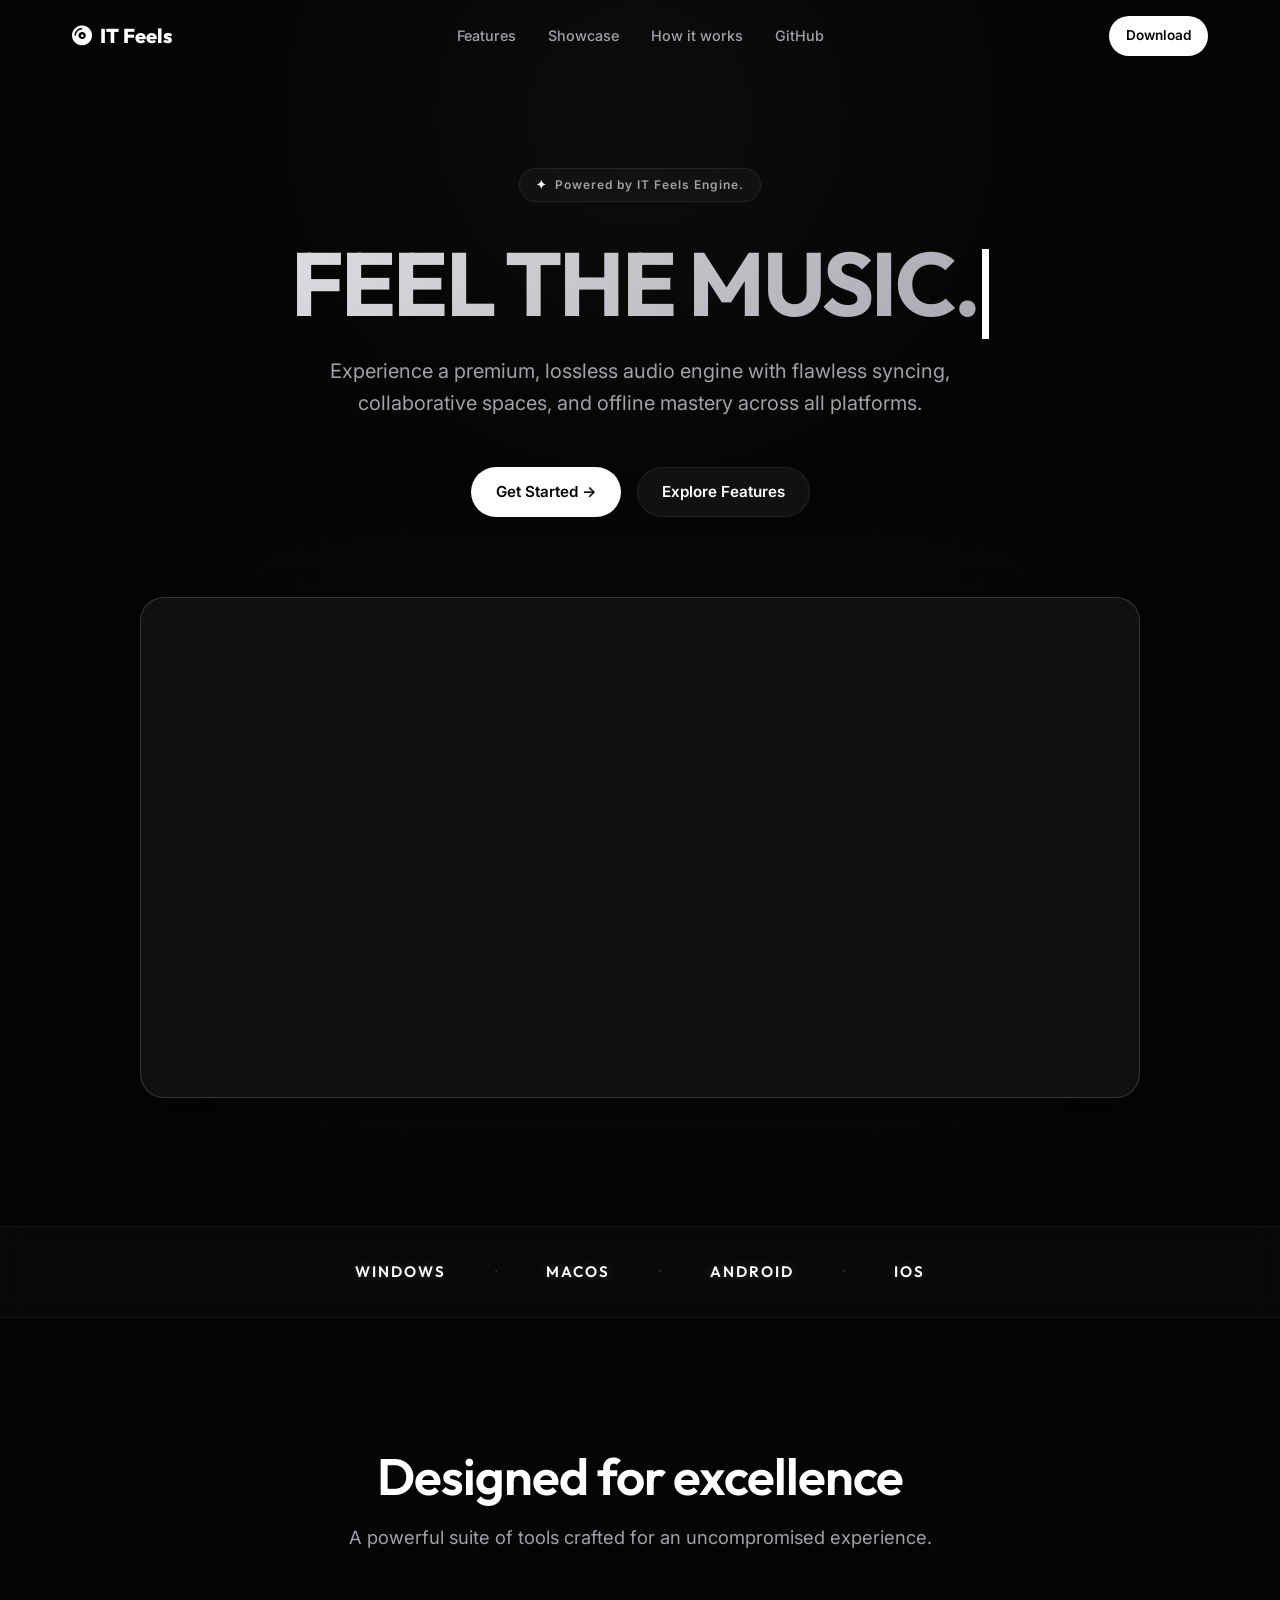
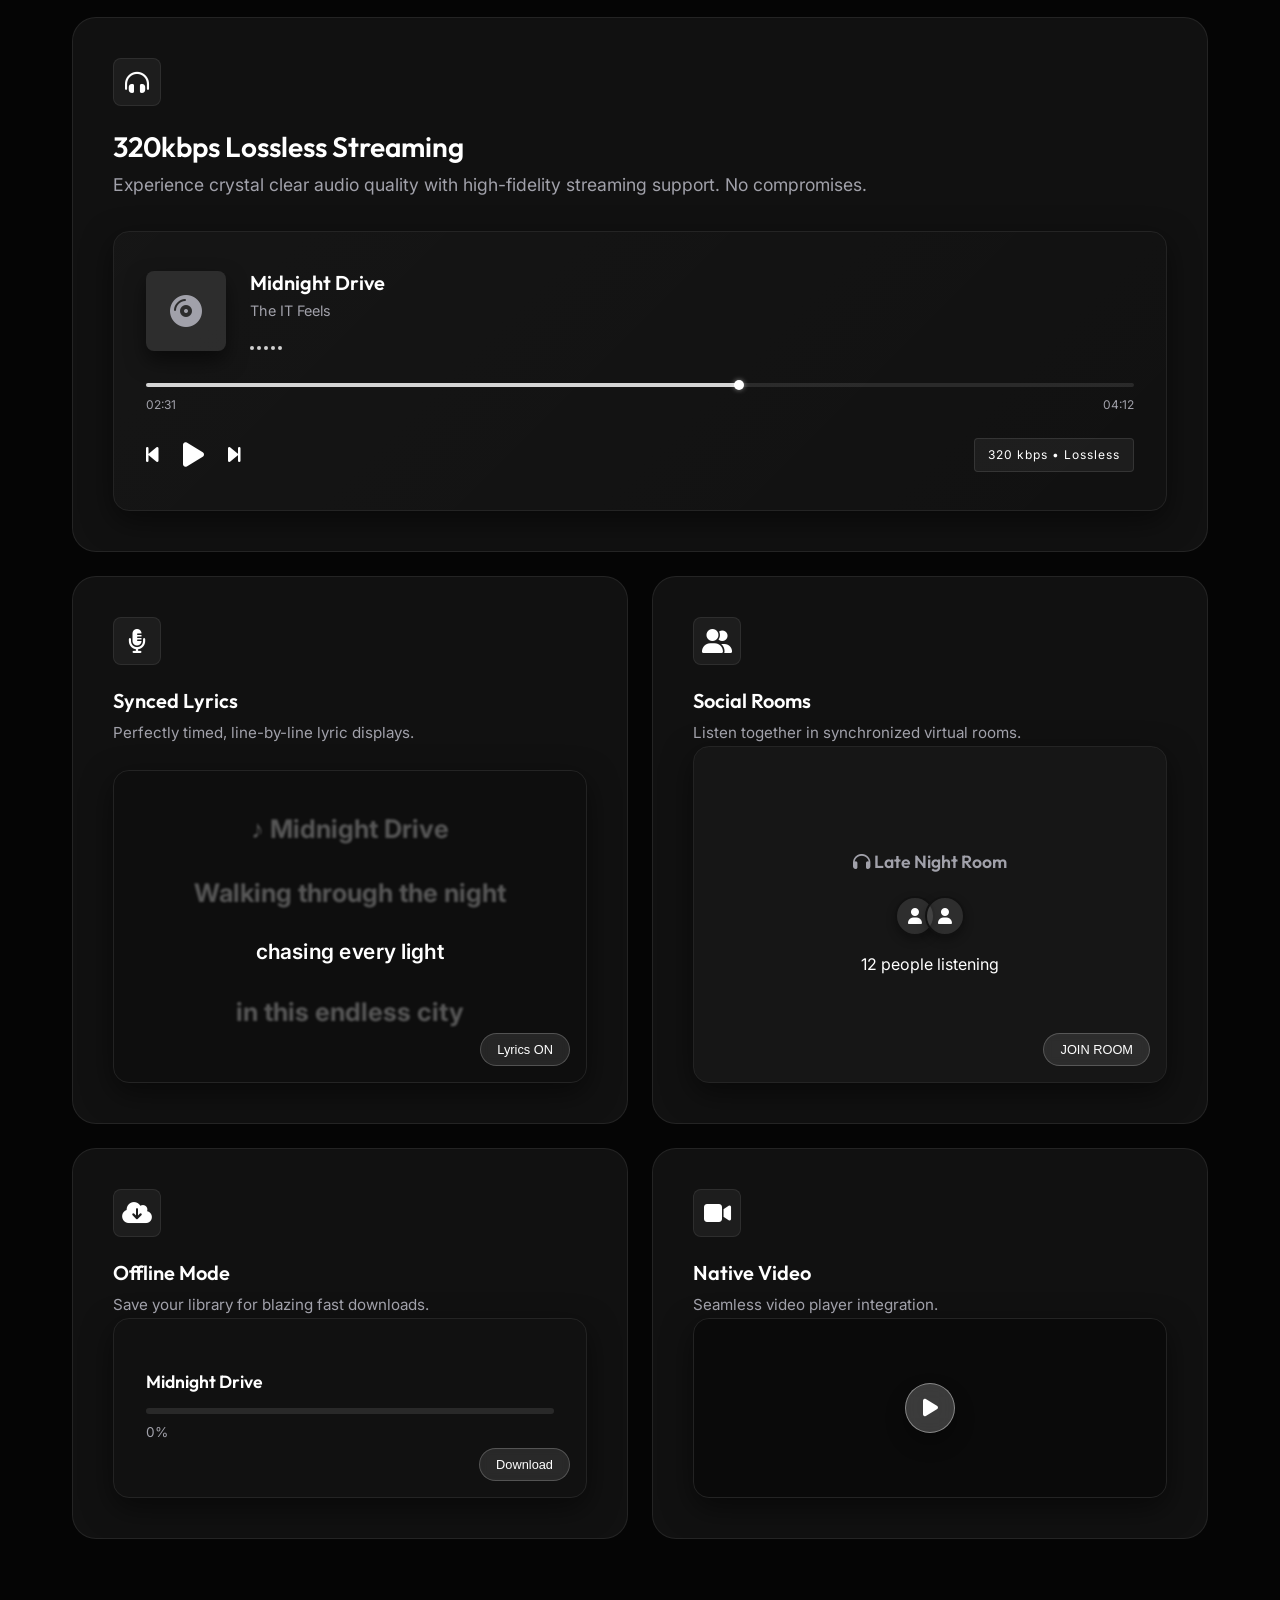
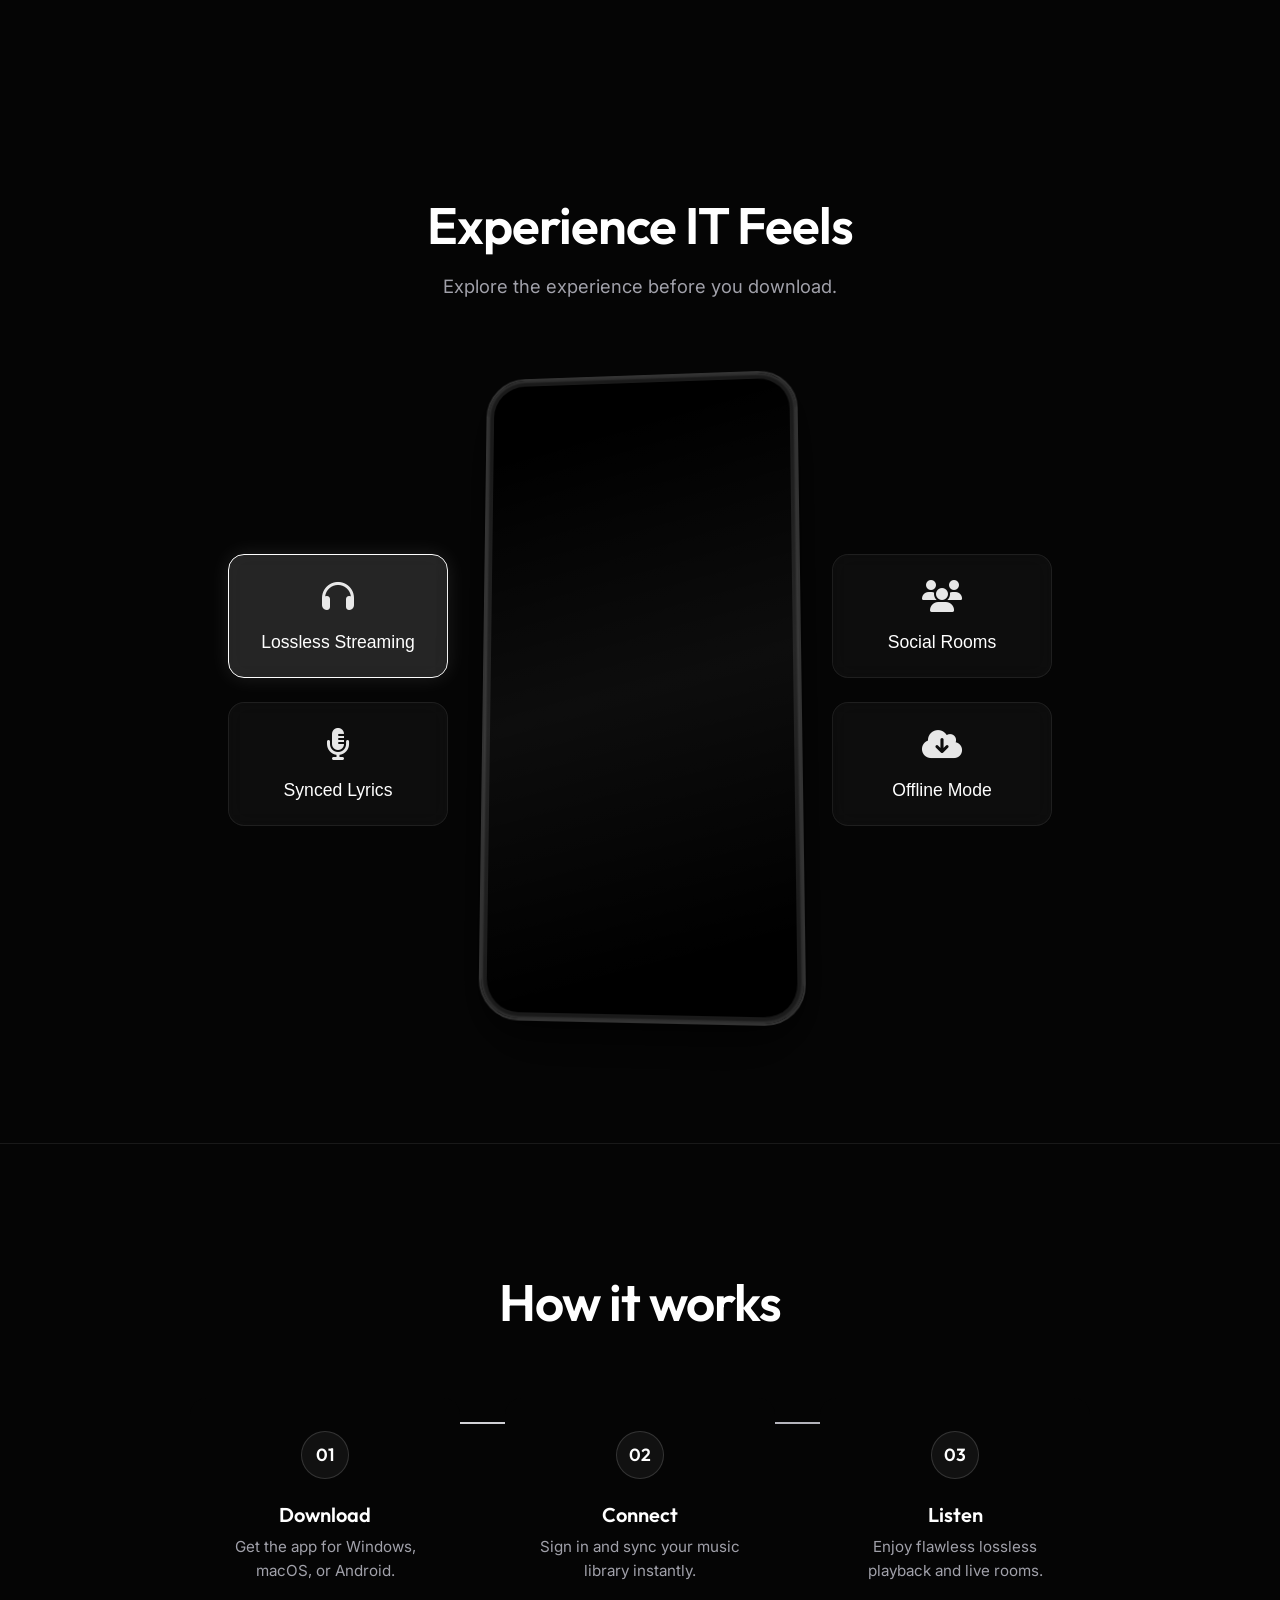
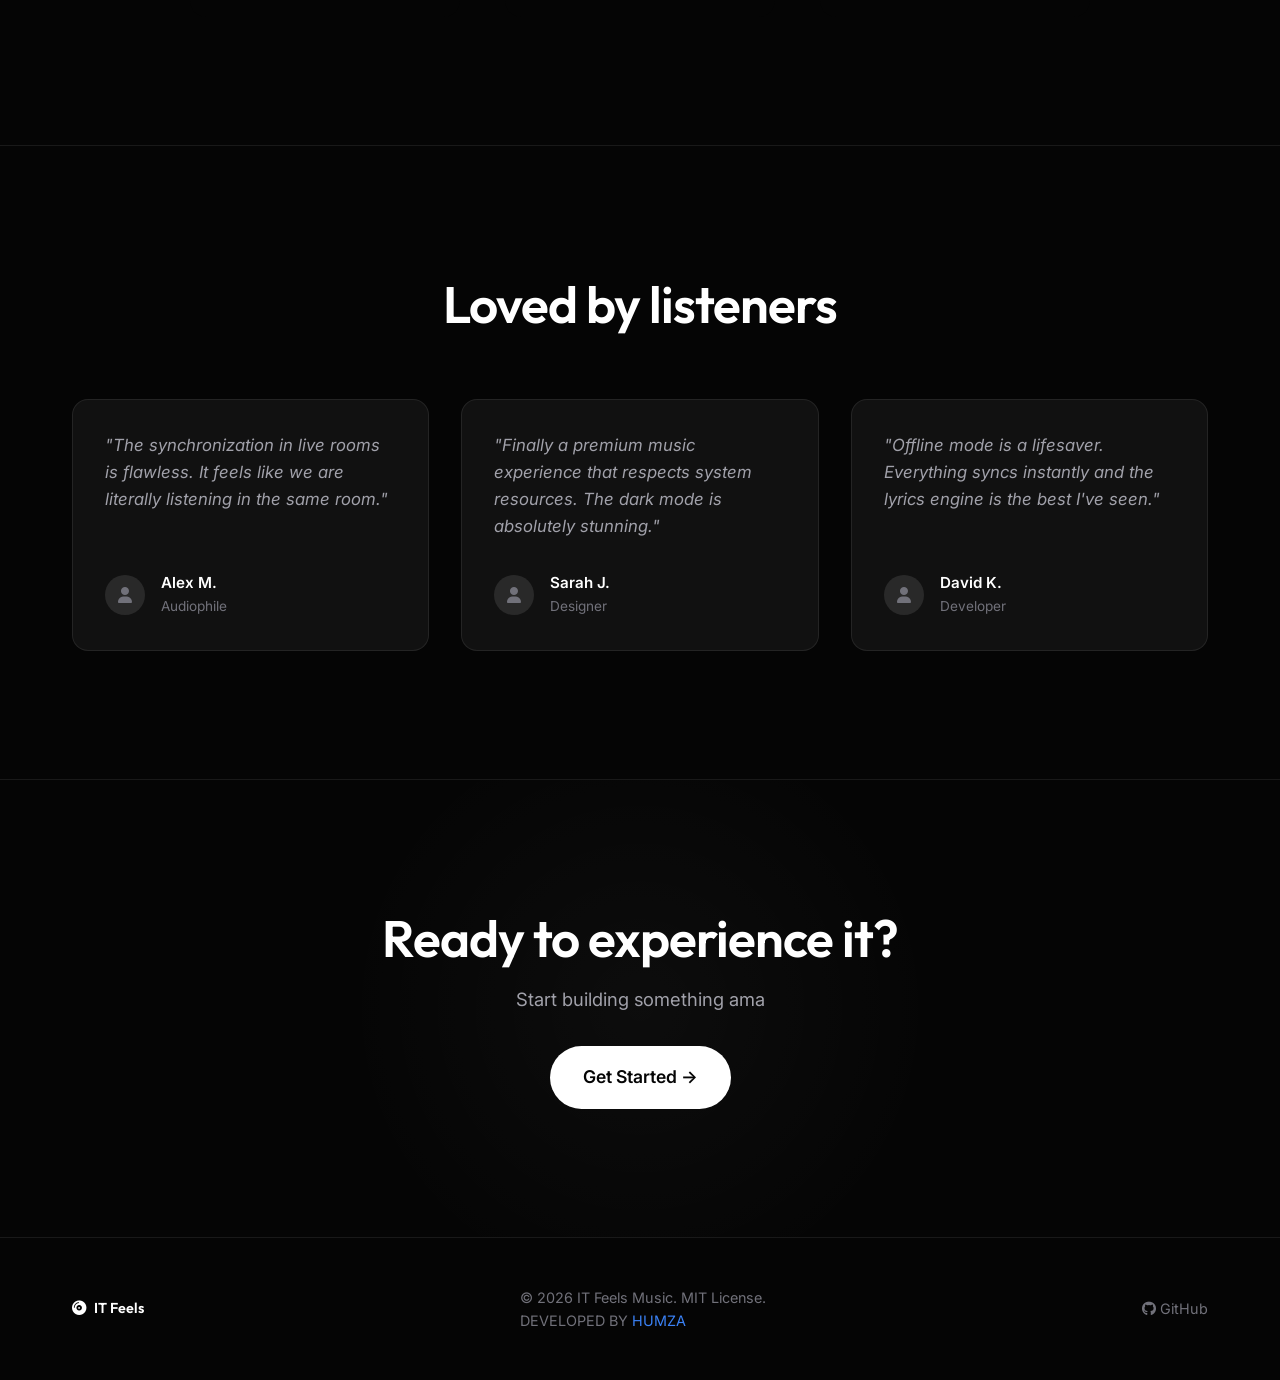
==== index.html @ a3863383 "Cache bust CSS and JS" ====
<!DOCTYPE html>
<html lang="en" class="scroll-smooth">
<head>
    <meta charset="UTF-8">
    <meta name="viewport" content="width=device-width, initial-scale=1.0">
    <title>IT Feels Music | Build your own soundtracks</title>
    <meta name="description" content="A premium, open-source music experience for every platform.">
    
    <!-- Google Fonts -->
    <link rel="preconnect" href="https://fonts.googleapis.com">
    <link rel="preconnect" href="https://fonts.gstatic.com" crossorigin>
    <link href="https://fonts.googleapis.com/css2?family=Inter:wght@400;500;600;700&family=Outfit:wght@400;500;600;800&display=swap" rel="stylesheet">
    
    <!-- FontAwesome -->
    <link rel="stylesheet" href="https://cdnjs.cloudflare.com/ajax/libs/font-awesome/6.4.0/css/all.min.css">
    
    <!-- Custom CSS -->
    <link rel="stylesheet" href="style.css?v=3">
</head>
<body class="theme-dark">
    <!-- Sticky Header -->
    <header id="header" class="header">
        <div class="header-inner container">
            <a href="index.html" class="logo">
                <i class="fa-solid fa-compact-disc"></i>
                <span>IT Feels</span>
            </a>
            <nav class="nav-links">
                <a href="#features" class="nav-link">Features</a>
                <a href="#showcase" class="nav-link">Showcase</a>
                <a href="#how-it-works" class="nav-link">How it works</a>
                <a href="https://github.com/Allrounder687/it-feels-android" target="_blank" rel="noopener" class="nav-link">GitHub</a>
            </nav>
            <div class="nav-actions">
                <a href="download.html" class="btn btn-primary btn-sm nav-cta">Download</a>
            </div>
            
            <button class="mobile-menu-toggle" aria-label="Toggle Menu">
                <i class="fa-solid fa-bars"></i>
            </button>
        </div>
    </header>

    <main>
        <!-- Hero Section -->
        <section class="hero section-spacing">
            <!-- Background Video -->
            <div class="hero-bg-video-wrapper">
                <video class="hero-bg-video" autoplay loop muted playsinline>
                    <source src="assets/intro_animation.mp4" type="video/mp4">
                </video>
            </div>
            
            <div class="container hero-content">
                <div class="hero-badge reveal-up">
                    <span class="badge-icon">✦</span> Powered by IT Feels Engine.
                </div>
                <h1 class="hero-title reveal-up delay-1"><span id="typing-title"></span><span class="typing-cursor"></span></h1>
                <p class="hero-subtitle reveal-up delay-2 typewriter-text">Experience a premium, lossless audio engine with flawless syncing, collaborative spaces, and offline mastery across all platforms.</p>
                
                <div class="hero-actions reveal-up delay-3">
                    <a href="download.html" class="btn btn-primary magnetic-btn">Get Started &rarr;</a>
                    <a href="#features" class="btn btn-secondary magnetic-btn">Explore Features</a>
                </div>

                <div class="hero-mockup-wrapper reveal-up delay-4">
                    <div class="mockup-glow"></div>
                    <div class="hero-mockup" id="hero-mockup-inner">
                        <video src="assets/intro_animation.mp4" autoplay loop muted playsinline class="app-screenshot" style="width: 100%; height: 100%; object-fit: cover; border-radius: inherit;"></video>
                    </div>
                </div>
            </div>
        </section>

        <!-- Trust / Stat Bar -->
        <section class="trust-bar border-top border-bottom">
            <div class="container trust-inner">
                <div class="stat-item">
                    <span class="stat-value">WINDOWS</span>
                </div>
                <span class="stat-divider">&middot;</span>
                <div class="stat-item">
                    <span class="stat-value">MACOS</span>
                </div>
                <span class="stat-divider">&middot;</span>
                <div class="stat-item">
                    <span class="stat-value">ANDROID</span>
                </div>
                <span class="stat-divider">&middot;</span>
                <div class="stat-item">
                    <span class="stat-value">IOS</span>
                </div>
            </div>
        </section>

        <!-- Bento Features Section -->
        <section id="features" class="section-spacing features-section">
            <div class="container">
                <div class="section-header text-center reveal-up">
                    <h2 class="section-title">Designed for excellence</h2>
                    <p class="section-subtitle typewriter-text">A powerful suite of tools crafted for an uncompromised experience.</p>
                </div>
                
                <div class="bento-grid">
                    <!-- Main Feature (Large) -->
                    <div class="bento-card bento-large reveal-up tilt-card">
                        <div class="bento-content">
                            <div class="bento-icon"><i class="fa-solid fa-headphones-simple"></i></div>
                            <h3 class="bento-title">320kbps Lossless Streaming</h3>
                            <p class="bento-desc">Experience crystal clear audio quality with high-fidelity streaming support. No compromises.</p>
                        </div>
                        <div class="bento-visual">
                             <div class="music-player-mockup">
                                 <div class="player-top">
                                     <div class="album-art-mock">
                                         <i class="fa-solid fa-compact-disc"></i>
                                     </div>
                                     <div class="track-info-mock">
                                         <h4>Midnight Drive</h4>
                                         <p>The IT Feels</p>
                                         <div class="equalizer-mock">
                                             <div class="bar"></div><div class="bar"></div><div class="bar"></div><div class="bar"></div><div class="bar"></div>
                                         </div>
                                     </div>
                                 </div>
                                 <div class="player-mid">
                                     <div class="progress-bar-mock">
                                         <div class="progress-fill-mock"></div>
                                         <div class="progress-thumb-mock"></div>
                                     </div>
                                     <div class="time-mock">
                                         <span>02:31</span>
                                         <span>04:12</span>
                                     </div>
                                 </div>
                                 <div class="player-bottom">
                                     <div class="controls-mock">
                                         <i class="fa-solid fa-backward-step"></i>
                                         <i class="fa-solid fa-play play-btn-mock"></i>
                                         <i class="fa-solid fa-forward-step"></i>
                                     </div>
                                     <div class="format-badge-mock" id="formatToggleBtn">320 kbps &bull; Lossless</div>
                                 </div>
                             </div>
                        </div>
                    </div>
                    
                    <!-- Feature 2 (Medium) -->
                    <div class="bento-card bento-medium reveal-up delay-1 tilt-card">
                        <div class="bento-content">
                            <div class="bento-icon"><i class="fa-solid fa-microphone-lines"></i></div>
                            <h3 class="bento-title">Synced Lyrics</h3>
                            <p class="bento-desc">Perfectly timed, line-by-line lyric displays.</p>
                        </div>
                        <div class="bento-visual">
                             <div class="lyrics-mockup" id="lyricsMockup">
                                 <p class="lyric-line">♪ Midnight Drive</p>
                                 <p class="lyric-line">Walking through the night</p>
                                 <p class="lyric-line highlight">chasing every light</p>
                                 <p class="lyric-line">in this endless city</p>
                             </div>
                             <button class="try-btn" id="lyricsToggleBtn">Lyrics ON</button>
                        </div>
                    </div>
                    
                    <!-- Feature 3 (Small) -->
                    <div class="bento-card bento-small reveal-up tilt-card">
                        <div class="bento-content">
                            <div class="bento-icon"><i class="fa-solid fa-user-group"></i></div>
                            <h3 class="bento-title">Social Rooms</h3>
                            <p class="bento-desc">Listen together in synchronized virtual rooms.</p>
                        </div>
                        <div class="bento-visual">
                             <div class="social-mockup">
                                 <h5 class="room-title-mock"><i class="fa-solid fa-headphones"></i> Late Night Room</h5>
                                 <div class="avatars-mock" id="avatarsMock">
                                     <div class="avatar"><i class="fa-solid fa-user"></i></div>
                                     <div class="avatar"><i class="fa-solid fa-user"></i></div>
                                 </div>
                                 <p class="listeners-mock">12 people listening</p>
                             </div>
                             <button class="try-btn" id="joinRoomBtn">JOIN ROOM</button>
                        </div>
                    </div>

                    <!-- Feature 4 (Small) -->
                    <div class="bento-card bento-small reveal-up delay-1 tilt-card">
                        <div class="bento-content">
                            <div class="bento-icon"><i class="fa-solid fa-cloud-arrow-down"></i></div>
                            <h3 class="bento-title">Offline Mode</h3>
                            <p class="bento-desc">Save your library for blazing fast downloads.</p>
                        </div>
                        <div class="bento-visual">
                             <div class="offline-mockup" id="offlineMockup">
                                 <h5 class="download-title-mock">Midnight Drive</h5>
                                 <div class="download-bar-wrapper">
                                     <div class="download-bar-fill" id="downloadFill"></div>
                                 </div>
                                 <p class="download-status-mock" id="downloadStatus">0%</p>
                             </div>
                             <button class="try-btn" id="downloadBtn">Download</button>
                        </div>
                    </div>

                    <!-- Feature 5 (Small) -->
                    <div class="bento-card bento-small reveal-up delay-2 tilt-card">
                        <div class="bento-content">
                            <div class="bento-icon"><i class="fa-solid fa-video"></i></div>
                            <h3 class="bento-title">Native Video</h3>
                            <p class="bento-desc">Seamless video player integration.</p>
                        </div>
                        <div class="bento-visual">
                             <div class="video-mockup">
                                 <div class="video-thumbnail-mock">
                                     <div class="video-play-btn"><i class="fa-solid fa-play"></i></div>
                                 </div>
                             </div>
                        </div>
                    </div>
                </div>
            </div>
        </section>

        <!-- See it in action -->
        <section id="showcase" class="section-spacing showcase-section">
            <div class="container">
                <div class="section-header text-center reveal-up">
                    <h2 class="section-title">Experience IT Feels</h2>
                    <p class="section-subtitle typewriter-text">Explore the experience before you download.</p>
                </div>
                
                <div class="interactive-showcase-wrapper reveal-up">
                    
                    <div class="feature-nav-column feature-nav-left">
                        <button class="feature-nav-card active" data-target="player">
                            <div class="nav-card-icon"><i class="fa-solid fa-headphones"></i></div>
                            <div class="nav-card-text">Lossless Streaming</div>
                        </button>
                        <button class="feature-nav-card" data-target="lyrics">
                            <div class="nav-card-icon"><i class="fa-solid fa-microphone-lines"></i></div>
                            <div class="nav-card-text">Synced Lyrics</div>
                        </button>
                    </div>

                    <div class="phone-mockup-container">
                        <div class="phone-mockup">
                            <div class="phone-glare"></div>
                            <div class="phone-bezel">
                                <div class="phone-notch"></div>
                                <div class="phone-screen">
                                    
                                    <!-- HOME SCREEN -->
                                    <div class="app-screen active" id="screen-home">
                                        <div class="app-header">
                                            <div class="app-logo"><i class="fa-solid fa-compact-disc"></i> IT Feels</div>
                                            <div class="app-profile"><i class="fa-solid fa-user"></i></div>
                                        </div>
                                        <div class="app-content scrollable">
                                            <div class="app-section">
                                                <h4 class="app-section-title">Recently Played</h4>
                                                <div class="app-horizontal-scroll">
                                                    <div class="app-track-card play-trigger" data-title="Midnight City" data-artist="M83">
                                                        <div class="app-track-art">MC</div>
                                                        <div class="app-track-info">Midnight City</div>
                                                    </div>
                                                    <div class="app-track-card play-trigger" data-title="Starboy" data-artist="The Weeknd">
                                                        <div class="app-track-art">SB</div>
                                                        <div class="app-track-info">Starboy</div>
                                                    </div>
                                                    <div class="app-track-card play-trigger" data-title="Blinding Lights" data-artist="The Weeknd">
                                                        <div class="app-track-art">BL</div>
                                                        <div class="app-track-info">Blinding Lights</div>
                                                    </div>
                                                </div>
                                            </div>
                                            <div class="app-section">
                                                <h4 class="app-section-title">Recommended</h4>
                                                <div class="app-list">
                                                    <div class="app-list-item play-trigger" data-title="Save Your Tears" data-artist="The Weeknd">
                                                        <div class="app-list-art">SY</div>
                                                        <div class="app-list-details">
                                                            <div class="app-list-title">Save Your Tears</div>
                                                            <div class="app-list-subtitle">The Weeknd</div>
                                                        </div>
                                                        <i class="fa-solid fa-play app-list-action"></i>
                                                    </div>
                                                    <div class="app-list-item play-trigger" data-title="Levitating" data-artist="Dua Lipa">
                                                        <div class="app-list-art">LV</div>
                                                        <div class="app-list-details">
                                                            <div class="app-list-title">Levitating</div>
                                                            <div class="app-list-subtitle">Dua Lipa</div>
                                                        </div>
                                                        <i class="fa-solid fa-play app-list-action"></i>
                                                    </div>
                                                </div>
                                            </div>
                                        </div>
                                    </div>
                                    
                                    <!-- PLAYER SCREEN -->
                                    <div class="app-screen" id="screen-player">
                                        <div class="app-header transparent">
                                            <button class="app-icon-btn nav-back" data-target="home"><i class="fa-solid fa-chevron-down"></i></button>
                                            <div class="app-header-title">Now Playing</div>
                                            <button class="app-icon-btn"><i class="fa-solid fa-ellipsis-vertical"></i></button>
                                        </div>
                                        <div class="player-content">
                                            <div class="player-art-container">
                                                <div class="player-art pulse-anim">MC</div>
                                            </div>
                                            <div class="player-info-row">
                                                <div class="player-text">
                                                    <h3 class="player-title">Midnight City</h3>
                                                    <p class="player-artist">M83</p>
                                                </div>
                                                <button class="app-icon-btn text-accent"><i class="fa-solid fa-heart"></i></button>
                                            </div>
                                            <div class="player-progress">
                                                <div class="progress-bar-bg"><div class="progress-bar-fill"></div></div>
                                                <div class="progress-time">
                                                    <span class="time-current">1:24</span>
                                                    <span class="time-total">4:03</span>
                                                </div>
                                            </div>
                                            <div class="player-controls">
                                                <button class="app-icon-btn"><i class="fa-solid fa-shuffle"></i></button>
                                                <button class="app-icon-btn"><i class="fa-solid fa-backward-step"></i></button>
                                                <button class="app-btn-play"><i class="fa-solid fa-play"></i></button>
                                                <button class="app-icon-btn"><i class="fa-solid fa-forward-step"></i></button>
                                                <button class="app-icon-btn"><i class="fa-solid fa-repeat"></i></button>
                                            </div>
                                        </div>
                                    </div>
                                    
                                    <!-- LYRICS SCREEN -->
                                    <div class="app-screen" id="screen-lyrics">
                                        <div class="app-header transparent">
                                            <button class="app-icon-btn nav-back" data-target="player"><i class="fa-solid fa-chevron-down"></i></button>
                                            <div class="app-header-title">Lyrics</div>
                                            <button class="app-icon-btn"><i class="fa-solid fa-ellipsis-vertical"></i></button>
                                        </div>
                                        <div class="lyrics-content scrollable">
                                            <div class="lyrics-spacer"></div>
                                            <p class="lyric-line past">Waiting in a car</p>
                                            <p class="lyric-line past">Waiting for a ride in the dark</p>
                                            <p class="lyric-line active">The night city grows</p>
                                            <p class="lyric-line">Look at the horizon glow</p>
                                            <p class="lyric-line">Waiting in a car</p>
                                            <p class="lyric-line">Waiting for a ride in the dark</p>
                                            <p class="lyric-line">Drinking in the lounge</p>
                                            <p class="lyric-line">Following the neon signs</p>
                                            <div class="lyrics-spacer"></div>
                                        </div>
                                    </div>
                                    
                                    <!-- SEARCH SCREEN -->
                                    <div class="app-screen" id="screen-search">
                                        <div class="app-header">
                                            <div class="app-header-title">Search</div>
                                        </div>
                                        <div class="app-content scrollable">
                                            <div class="app-search-bar">
                                                <i class="fa-solid fa-magnifying-glass"></i>
                                                <input type="text" placeholder="Artists, songs, or podcasts">
                                            </div>
                                            <h4 class="app-section-title mt-3">Browse All</h4>
                                            <div class="app-browse-grid">
                                                <div class="browse-card bg-1">Pop</div>
                                                <div class="browse-card bg-2">Electronic</div>
                                                <div class="browse-card bg-3">Rock</div>
                                                <div class="browse-card bg-4">Hip-Hop</div>
                                            </div>
                                        </div>
                                    </div>
                                    
                                    <!-- LIBRARY SCREEN (Includes Offline Mode) -->
                                    <div class="app-screen" id="screen-library">
                                        <div class="app-header">
                                            <div class="app-header-title">Your Library</div>
                                            <button class="app-icon-btn"><i class="fa-solid fa-plus"></i></button>
                                        </div>
                                        <div class="app-tabs">
                                            <div class="app-tab">Playlists</div>
                                            <div class="app-tab active">Offline</div>
                                        </div>
                                        <div class="app-content scrollable">
                                            <div class="app-download-demo">
                                                <div class="app-list-item">
                                                    <div class="app-list-art">DV</div>
                                                    <div class="app-list-details">
                                                        <div class="app-list-title">Discovery</div>
                                                        <div class="app-list-subtitle">Album • Daft Punk</div>
                                                    </div>
                                                    <button class="app-icon-btn download-trigger"><i class="fa-solid fa-arrow-down"></i></button>
                                                </div>
                                            </div>
                                            <h4 class="app-section-title mt-2">Downloaded Music</h4>
                                            <div class="app-list downloaded-list">
                                                <div class="app-list-item">
                                                    <div class="app-list-art">R</div>
                                                    <div class="app-list-details">
                                                        <div class="app-list-title">Random Access Memories</div>
                                                        <div class="app-list-subtitle">Album • Daft Punk</div>
                                                    </div>
                                                    <i class="fa-solid fa-circle-check text-accent" style="font-size: 0.8rem;"></i>
                                                </div>
                                            </div>
                                        </div>
                                    </div>
                                    
                                    <!-- SOCIAL ROOMS SCREEN -->
                                    <div class="app-screen" id="screen-social">
                                        <div class="app-header">
                                            <div class="app-header-title">Social Rooms</div>
                                            <button class="app-icon-btn"><i class="fa-solid fa-user-group"></i></button>
                                        </div>
                                        <div class="app-content scrollable">
                                            <h4 class="app-section-title">Live Now</h4>
                                            <div class="app-room-card">
                                                <div class="room-info">
                                                    <h3 class="room-title">Late Night Synthwave</h3>
                                                    <p class="room-host">Hosted by @humza</p>
                                                </div>
                                                <div class="room-stats">
                                                    <div class="room-listeners"><i class="fa-solid fa-headphones"></i> 142</div>
                                                    <button class="app-btn-small join-room-btn">Join</button>
                                                </div>
                                            </div>
                                            <div class="app-room-card">
                                                <div class="room-info">
                                                    <h3 class="room-title">Global Top 50 Party</h3>
                                                    <p class="room-host">Hosted by @alex</p>
                                                </div>
                                                <div class="room-stats">
                                                    <div class="room-listeners"><i class="fa-solid fa-headphones"></i> 89</div>
                                                    <button class="app-btn-small join-room-btn">Join</button>
                                                </div>
                                            </div>
                                        </div>
                                    </div>
                                    
                                    <!-- BOTTOM NAV -->
                                    <div class="app-bottom-nav">
                                        <button class="bottom-nav-item active" data-target="home">
                                            <i class="fa-solid fa-house"></i>
                                            <span>Home</span>
                                        </button>
                                        <button class="bottom-nav-item" data-target="search">
                                            <i class="fa-solid fa-magnifying-glass"></i>
                                            <span>Search</span>
                                        </button>
                                        <button class="bottom-nav-item" data-target="library">
                                            <i class="fa-solid fa-book-open"></i>
                                            <span>Library</span>
                                        </button>
                                        <button class="bottom-nav-item" data-target="social">
                                            <i class="fa-solid fa-users"></i>
                                            <span>Social</span>
                                        </button>
                                    </div>

                                </div>
                            </div>
                        </div>
                    </div>

                    <div class="feature-nav-column feature-nav-right">
                        <button class="feature-nav-card" data-target="social">
                            <div class="nav-card-icon"><i class="fa-solid fa-users"></i></div>
                            <div class="nav-card-text">Social Rooms</div>
                        </button>
                        <button class="feature-nav-card" data-target="library">
                            <div class="nav-card-icon"><i class="fa-solid fa-cloud-arrow-down"></i></div>
                            <div class="nav-card-text">Offline Mode</div>
                        </button>
                    </div>

                </div>
            </div>
        </section>

        <!-- How it works -->
        <section id="how-it-works" class="section-spacing steps-section border-top">
            <div class="container">
                <div class="section-header text-center reveal-up">
                    <h2 class="section-title">How it works</h2>
                </div>
                
                <div class="steps-container">
                    <div class="step-connecting-line">
                        <div class="line-progress"></div>
                    </div>
                    
                    <div class="step-item reveal-up tilt-card">
                        <div class="step-number">01</div>
                        <h3 class="step-title">Download</h3>
                        <p class="step-desc">Get the app for Windows, macOS, or Android.</p>
                    </div>
                    
                    <div class="step-item reveal-up delay-1 tilt-card">
                        <div class="step-number">02</div>
                        <h3 class="step-title">Connect</h3>
                        <p class="step-desc">Sign in and sync your music library instantly.</p>
                    </div>
                    
                    <div class="step-item reveal-up delay-2 tilt-card">
                        <div class="step-number">03</div>
                        <h3 class="step-title">Listen</h3>
                        <p class="step-desc">Enjoy flawless lossless playback and live rooms.</p>
                    </div>
                </div>
            </div>
        </section>

        <!-- Testimonials -->
        <section class="section-spacing testimonials-section border-top">
            <div class="container">
                <div class="section-header text-center reveal-up">
                    <h2 class="section-title">Loved by listeners</h2>
                </div>
                
                <div class="testimonials-grid">
                    <div class="testimonial-card reveal-up">
                        <div class="testimonial-content">
                            "The synchronization in live rooms is flawless. It feels like we are literally listening in the same room."
                        </div>
                        <div class="testimonial-author">
                            <div class="author-avatar"><i class="fa-solid fa-user"></i></div>
                            <div class="author-info">
                                <span class="author-name">Alex M.</span>
                                <span class="author-role">Audiophile</span>
                            </div>
                        </div>
                    </div>
                    <div class="testimonial-card reveal-up delay-1">
                        <div class="testimonial-content">
                            "Finally a premium music experience that respects system resources. The dark mode is absolutely stunning."
                        </div>
                        <div class="testimonial-author">
                            <div class="author-avatar"><i class="fa-solid fa-user"></i></div>
                            <div class="author-info">
                                <span class="author-name">Sarah J.</span>
                                <span class="author-role">Designer</span>
                            </div>
                        </div>
                    </div>
                    <div class="testimonial-card reveal-up delay-2">
                        <div class="testimonial-content">
                            "Offline mode is a lifesaver. Everything syncs instantly and the lyrics engine is the best I've seen."
                        </div>
                        <div class="testimonial-author">
                            <div class="author-avatar"><i class="fa-solid fa-user"></i></div>
                            <div class="author-info">
                                <span class="author-name">David K.</span>
                                <span class="author-role">Developer</span>
                            </div>
                        </div>
                    </div>
                </div>
            </div>
        </section>

        <!-- Final CTA -->
        <section class="section-spacing final-cta-section border-top">
            <div class="container text-center">
                <div class="final-cta-content reveal-up">
                    <h2 class="section-title">Ready to experience it?</h2>
                    <p class="section-subtitle typewriter-text">Start building something amazing today.</p>
                    <a href="download.html" class="btn btn-primary btn-large magnetic-btn mt-4">Get Started &rarr;</a>
                </div>
            </div>
        </section>
    </main>

    <!-- Footer -->
    <footer class="footer border-top">
        <div class="container footer-content">
            <div class="footer-logo">
                <i class="fa-solid fa-compact-disc"></i> IT Feels
            </div>
            <p>
                © 2026 IT Feels Music. MIT License.<br>
                DEVELOPED BY <a href="https://github.com/1HUMZA1" target="_blank" style="color: #3b82f6; text-decoration: none;" onmouseover="this.style.textDecoration='underline'" onmouseout="this.style.textDecoration='none'">HUMZA</a>
            </p>
            <div class="footer-links">
                <a href="https://github.com/Allrounder687/it-feels-android" class="footer-link"><i class="fa-brands fa-github"></i> GitHub</a>
            </div>
        </div>
    </footer>

    <script src="main.js?v=3"></script>
</body>
</html>
---- style.css ----
/* IT Feels Music - Premium Landing Page Redesign */

:root {
    /* Deep Black / Charcoal Theme */
    --bg-base: #050505;
    --bg-surface: #111111;
    --bg-surface-elevated: #1a1a1a;
    
    /* Typography */
    --text-primary: #ffffff;
    --text-secondary: #a1a1aa;
    --text-muted: #71717a;
    
    /* Accents (Metallic / Gradients) */
    --accent-metal: linear-gradient(135deg, #e4e4e7 0%, #a1a1aa 100%);
    --accent-glow: rgba(255, 255, 255, 0.05);
    
    /* Borders */
    --border-subtle: rgba(255, 255, 255, 0.08);
    --border-highlight: rgba(255, 255, 255, 0.15);
    
    /* Metrics */
    --max-width: 1200px;
    --nav-height: 72px;
    --radius-sm: 8px;
    --radius-md: 16px;
    --radius-lg: 24px;
}

/* Global & Reset */
* {
    margin: 0;
    padding: 0;
    box-sizing: border-box;
}

html {
    scroll-behavior: smooth;
    font-size: 16px;
}

body {
    font-family: 'Inter', -apple-system, BlinkMacSystemFont, 'Segoe UI', Roboto, Helvetica, Arial, sans-serif;
    background-color: var(--bg-base);
    color: var(--text-primary);
    line-height: 1.6;
    overflow-x: hidden;
    -webkit-font-smoothing: antialiased;
}

h1, h2, h3, h4, h5, h6 {
    font-family: 'Outfit', sans-serif;
    line-height: 1.2;
    font-weight: 600;
}

a {
    color: inherit;
    text-decoration: none;
}

img, video {
    max-width: 100%;
    height: auto;
    display: block;
}

.container {
    max-width: var(--max-width);
    margin: 0 auto;
    padding: 0 2rem;
}

.section-spacing {
    padding: 8rem 0;
}

.text-center { text-align: center; }
.mt-4 { margin-top: 2rem; }

/* Utilities */
.border-top { border-top: 1px solid var(--border-subtle); }
.border-bottom { border-bottom: 1px solid var(--border-subtle); }
.text-accent { background: var(--accent-metal); -webkit-background-clip: text; -webkit-text-fill-color: transparent; }

/* Sticky Header */
.header {
    position: fixed;
    top: 0;
    left: 0;
    width: 100%;
    height: var(--nav-height);
    z-index: 100;
    transition: all 0.3s cubic-bezier(0.4, 0, 0.2, 1);
    background: transparent;
}

.header.scrolled {
    background: rgba(5, 5, 5, 0.8);
    backdrop-filter: blur(12px);
    -webkit-backdrop-filter: blur(12px);
    border-bottom: 1px solid var(--border-subtle);
}

.header-inner {
    display: flex;
    justify-content: space-between;
    align-items: center;
    height: 100%;
}

.logo {
    font-family: 'Outfit', sans-serif;
    font-weight: 800;
    font-size: 1.25rem;
    display: flex;
    align-items: center;
    gap: 0.5rem;
    color: var(--text-primary);
}

.nav-links {
    display: flex;
    gap: 2rem;
}

.nav-link {
    font-size: 0.9rem;
    font-weight: 500;
    color: var(--text-secondary);
    transition: color 0.2s;
    position: relative;
}

.nav-link:hover, .nav-link.active {
    color: var(--text-primary);
}

.nav-link::after {
    content: '';
    position: absolute;
    bottom: -4px;
    left: 50%;
    width: 4px;
    height: 4px;
    border-radius: 50%;
    background: var(--text-primary);
    transform: translateX(-50%) scale(0);
    transition: transform 0.2s;
}

.nav-link.active::after {
    transform: translateX(-50%) scale(1);
}

.mobile-menu-toggle {
    display: none;
    background: none;
    border: none;
    color: var(--text-primary);
    font-size: 1.5rem;
    cursor: pointer;
}

/* Buttons */
.btn {
    display: inline-flex;
    align-items: center;
    justify-content: center;
    padding: 0.75rem 1.5rem;
    border-radius: 99px;
    font-weight: 600;
    font-size: 0.95rem;
    transition: all 0.3s cubic-bezier(0.16, 1, 0.3, 1);
    cursor: pointer;
    border: 1px solid transparent;
}

.btn-sm { padding: 0.5rem 1rem; font-size: 0.85rem; }
.btn-large { padding: 1rem 2rem; font-size: 1.1rem; }

.btn-primary {
    background: var(--text-primary);
    color: var(--bg-base);
}

.btn-primary:hover {
    transform: scale(1.02);
    box-shadow: 0 0 20px rgba(255, 255, 255, 0.2);
}

.btn-secondary {
    background: rgba(255, 255, 255, 0.05);
    color: var(--text-primary);
    border-color: var(--border-subtle);
    backdrop-filter: blur(8px);
}

.btn-secondary:hover {
    background: rgba(255, 255, 255, 0.1);
    border-color: var(--border-highlight);
}

/* Hero Section */
.hero {
    padding-top: calc(var(--nav-height) + 6rem);
    text-align: center;
    position: relative;
}

/* Hero Background Video */
.hero-bg-video-wrapper {
    position: absolute;
    top: 0;
    left: 0;
    width: 100%;
    height: 100vh;
    overflow: hidden;
    z-index: -2;
    mask-image: linear-gradient(to bottom, black 50%, transparent 100%);
    -webkit-mask-image: linear-gradient(to bottom, black 50%, transparent 100%);
}

.hero-bg-video {
    width: 100%;
    height: 100%;
    object-fit: cover;
    opacity: 0.5;
}

/* Subtle background glow for hero */
.hero::before {
    content: '';
    position: absolute;
    top: -20%;
    left: 50%;
    transform: translateX(-50%);
    width: 80vw;
    height: 80vh;
    background: radial-gradient(circle, rgba(255,255,255,0.03) 0%, transparent 60%);
    z-index: -1;
    pointer-events: none;
}

.hero-badge {
    display: inline-flex;
    align-items: center;
    gap: 0.5rem;
    padding: 0.4rem 1rem;
    border-radius: 99px;
    background: rgba(255, 255, 255, 0.03);
    border: 1px solid var(--border-subtle);
    font-size: 0.75rem;
    font-weight: 600;
    letter-spacing: 1px;
    color: var(--text-secondary);
    margin-bottom: 2rem;
}

.badge-icon { color: #fff; }

.hero-title {
    font-size: clamp(3.5rem, 7vw, 6.5rem);
    line-height: 1.1;
    letter-spacing: -0.03em;
    font-weight: 700;
    margin-bottom: 1rem;
    max-width: 900px;
    margin-left: auto;
    margin-right: auto;
    background: var(--accent-metal);
    -webkit-background-clip: text;
    -webkit-text-fill-color: transparent;
}

/* Typing Cursor */
.typing-cursor {
    display: inline-block;
    width: 0.08em;
    height: 1em;
    background-color: var(--text-primary);
    margin-left: 4px;
    vertical-align: text-bottom;
    animation: blink 1s step-end infinite;
}

@keyframes blink {
    0%, 100% { opacity: 1; }
    50% { opacity: 0; }
}

.hero-subtitle {
    font-size: clamp(1.1rem, 2vw, 1.25rem);
    color: var(--text-secondary);
    max-width: 650px;
    margin: 0 auto 3rem;
}

.hero-actions {
    display: flex;
    justify-content: center;
    gap: 1rem;
    margin-bottom: 5rem;
}

.hero-mockup-wrapper {
    position: relative;
    max-width: 1000px;
    margin: 0 auto;
    perspective: 1000px;
}

.hero-mockup {
    border-radius: var(--radius-lg);
    border: 1px solid var(--border-highlight);
    overflow: hidden;
    background: var(--bg-surface);
    box-shadow: 0 25px 50px -12px rgba(0, 0, 0, 0.5);
    transform: rotateX(5deg) scale(0.95);
    transition: transform 0.5s cubic-bezier(0.16, 1, 0.3, 1);
}

.mockup-img {
    width: 100%;
    height: auto;
    display: block;
}

.hero-mockup-wrapper:hover .hero-mockup {
    transform: rotateX(0deg) scale(1);
}

.mockup-glow {
    position: absolute;
    top: 50%;
    left: 50%;
    width: 80%;
    height: 80%;
    background: var(--accent-glow);
    filter: blur(100px);
    transform: translate(-50%, -50%);
    z-index: -1;
}

/* Floating UI Elements */
.floating-ui {
    position: absolute;
    padding: 0.75rem 1.25rem;
    background: rgba(26, 26, 26, 0.8);
    backdrop-filter: blur(12px);
    border: 1px solid var(--border-subtle);
    border-radius: var(--radius-md);
    box-shadow: 0 10px 30px rgba(0,0,0,0.5);
    font-size: 0.85rem;
    font-weight: 500;
    color: var(--text-primary);
    z-index: 10;
    pointer-events: none;
}

.float-1 {
    top: 20%;
    left: -5%;
    animation: float 6s ease-in-out infinite;
}

.float-1 .text-accent {
    color: var(--text-primary);
}

.float-2 {
    bottom: 30%;
    right: -8%;
    animation: float 8s ease-in-out infinite reverse;
}

/* Feature Callout (Zoom-in Box for Bento) */
.bento-callout {
    position: absolute;
    top: 60%;
    right: 5%;
    padding: 0.5rem 1rem;
    background: rgba(26, 26, 26, 0.9);
    backdrop-filter: blur(12px);
    border: 1px solid rgba(250, 204, 21, 0.5);
    border-radius: var(--radius-sm);
    box-shadow: 0 10px 30px rgba(250, 204, 21, 0.2);
    font-size: 0.75rem;
    font-weight: 600;
    color: #facc15;
    z-index: 10;
    pointer-events: none;
    animation: pulse-border 3s infinite;
}

.bento-callout::after {
    content: '';
    position: absolute;
    top: 50%;
    left: -40px;
    width: 40px;
    height: 1px;
    background: rgba(250, 204, 21, 0.6);
}

.bento-callout::before {
    content: '';
    position: absolute;
    top: 50%;
    left: -44px;
    width: 6px;
    height: 6px;
    border-radius: 50%;
    background: #facc15;
    transform: translateY(-50%);
    box-shadow: 0 0 10px rgba(250, 204, 21, 0.8);
}

@keyframes pulse-border {
    0%, 100% { box-shadow: 0 10px 30px rgba(250, 204, 21, 0.2); }
    50% { box-shadow: 0 10px 40px rgba(250, 204, 21, 0.4); }
}

@keyframes float {
    0%, 100% { transform: translateY(0); }
    50% { transform: translateY(-15px); }
}

/* Trust Bar (Ribbon) */
.trust-bar {
    padding: 2rem 0;
    background: rgba(255, 255, 255, 0.02);
    backdrop-filter: blur(12px);
    -webkit-backdrop-filter: blur(12px);
    border-top: 1px solid rgba(255, 255, 255, 0.05);
    border-bottom: 1px solid rgba(255, 255, 255, 0.05);
    position: relative;
    z-index: 10;
}

.trust-inner {
    display: flex;
    justify-content: center;
    align-items: center;
    gap: 3rem;
    flex-wrap: wrap;
}

.stat-value {
    font-family: 'Outfit', sans-serif;
    font-size: 0.95rem;
    font-weight: 600;
    letter-spacing: 2px;
    color: var(--text-primary);
    text-shadow: 0 0 10px rgba(255,255,255,0.2);
}

.stat-divider {
    color: var(--border-highlight);
}

/* Sections Global */
.section-header {
    margin-bottom: 4rem;
}

.section-title {
    font-size: clamp(2.5rem, 4vw, 3.5rem);
    letter-spacing: -0.02em;
    margin-bottom: 1rem;
}

.section-subtitle {
    font-size: 1.15rem;
    color: var(--text-secondary);
    max-width: 600px;
    margin: 0 auto;
}

/* Bento Features */
.bento-grid {
    display: grid;
    grid-template-columns: repeat(2, 1fr);
    gap: 1.5rem;
}

.bento-card {
    background: var(--bg-surface);
    border: 1px solid var(--border-subtle);
    border-radius: var(--radius-lg);
    padding: 2.5rem;
    display: flex;
    flex-direction: column;
    position: relative;
    overflow: hidden;
    transition: transform 0.4s cubic-bezier(.2,.8,.2,1),
                border-color 0.4s ease,
                box-shadow 0.4s ease;
}

.bento-card:hover {
    transform: translateY(-5px) scale(1.015);
    border-color: rgba(255, 255, 255, 0.25);
    box-shadow:
        0 15px 45px rgba(0, 0, 0, 0.45),
        0 0 30px rgba(255, 255, 255, 0.035);
}

/* Soft Spotlight on Hover */
.bento-card::before, .step-item::before, .download-card::before {
    content: "";
    position: absolute;
    inset: 0;
    background: radial-gradient(
        350px circle at var(--mouse-x) var(--mouse-y),
        rgba(255, 255, 255, 0.10),
        rgba(255, 255, 255, 0.035) 35%,
        transparent 70%
    );
    opacity: 0;
    transition: opacity 0.3s ease;
    pointer-events: none;
    z-index: 0;
}

.bento-card:hover::before, .step-item:hover::before, .download-card:hover::before {
    opacity: 1;
}

.bento-large { grid-column: span 2; }
.bento-medium { grid-column: span 1; }
.bento-small { grid-column: span 1; }

.bento-content {
    position: relative;
    z-index: 1;
}

.bento-icon {
    font-size: 1.5rem;
    color: var(--text-primary);
    margin-bottom: 1.5rem;
    width: 48px;
    height: 48px;
    background: rgba(255, 255, 255, 0.05);
    border: 1px solid var(--border-subtle);
    border-radius: var(--radius-sm);
    display: flex;
    align-items: center;
    justify-content: center;
}

.bento-title {
    font-size: 1.25rem;
    margin-bottom: 0.5rem;
}

.bento-desc {
    color: var(--text-secondary);
    font-size: 0.95rem;
}

.bento-large .bento-title { font-size: 1.75rem; }
.bento-large .bento-desc { font-size: 1.1rem; max-width: 80%; }

.bento-visual {
    position: relative;
    margin-top: auto;
    width: 100%;
    flex-grow: 1;
    min-height: 180px;
    height: auto;
    border-radius: var(--radius-md);
    border: 1px solid var(--border-subtle);
    overflow: hidden;
    box-shadow: 0 10px 30px rgba(0,0,0,0.5);
    transition: transform 0.5s cubic-bezier(0.16, 1, 0.3, 1);
}

.bento-large .bento-visual {
    min-height: 280px;
    margin-top: 2rem;
}

.bento-medium .bento-visual {
    min-height: 220px;
    margin-top: 1.5rem;
}

/* Remove media placeholder */

/* Remove visual-sm overrides since they now flow naturally */

.bento-card:hover .bento-visual {
    transform: translateZ(40px) translateY(-10px) scale(1.02);
}

.bento-card .bento-content {
    transition: transform 0.3s cubic-bezier(0.175, 0.885, 0.32, 1.275);
}

.bento-card:hover .bento-content {
    transform: translateZ(30px);
}

/* Showcase Section */
.app-frame-wrapper {
    max-width: 900px;
    margin: 0 auto;
    background: var(--bg-surface);
    border: 1px solid var(--border-subtle);
    border-radius: var(--radius-lg);
    overflow: hidden;
    box-shadow: 0 25px 50px -12px rgba(0, 0, 0, 0.5);
}

.app-frame-header {
    background: var(--bg-surface-elevated);
    padding: 1rem;
    border-bottom: 1px solid var(--border-subtle);
    display: flex;
    align-items: center;
}

.frame-dots {
    display: flex;
    gap: 6px;
}

.frame-dots span {
    width: 10px;
    height: 10px;
    border-radius: 50%;
    background: #444;
}
.frame-dots span:nth-child(1) { background: #ff5f56; }
.frame-dots span:nth-child(2) { background: #ffbd2e; }
.frame-dots span:nth-child(3) { background: #27c93f; }

.app-frame-body {
    position: relative;
    width: 100%;
    padding-top: 56.25%; /* 16:9 Aspect Ratio */
    background: #000;
}

.showcase-video {
    position: absolute;
    top: 0;
    left: 0;
    width: 100%;
    height: 100%;
    object-fit: cover;
}

/* How It Works Section */
.steps-container {
    display: flex;
    justify-content: space-between;
    position: relative;
    max-width: 900px;
    margin: 0 auto;
}

.step-connecting-line {
    position: absolute;
    top: 24px;
    left: 10%;
    right: 10%;
    height: 2px;
    background: var(--border-subtle);
    z-index: 0;
}

.line-progress {
    height: 100%;
    background: var(--accent-metal);
    width: 0%; /* Will animate via JS */
    transition: width 1s ease;
}

.step-item {
    position: relative;
    z-index: 1;
    text-align: center;
    width: 30%;
    background: var(--bg-base); /* Cover line behind text */
    padding: 2rem 1.5rem;
    border-radius: 16px;
    border: 1px solid transparent;
    transition: border-color 0.3s, transform 0.3s, box-shadow 0.3s;
    overflow: hidden;
}

.step-item:hover {
    border-color: rgba(255, 255, 255, 0.1);
    transform: translateY(-5px);
    box-shadow: 0 10px 30px rgba(0, 0, 0, 0.4);
}

.step-number {
    width: 48px;
    height: 48px;
    background: var(--bg-surface);
    border: 1px solid var(--border-highlight);
    border-radius: 50%;
    display: flex;
    align-items: center;
    justify-content: center;
    margin: 0 auto 1.5rem;
    font-family: 'Outfit', sans-serif;
    font-weight: 600;
    font-size: 1.1rem;
    color: var(--text-primary);
}

.step-title {
    font-size: 1.25rem;
    margin-bottom: 0.5rem;
}

.step-desc {
    color: var(--text-secondary);
    font-size: 0.95rem;
}

/* Testimonials */
.testimonials-grid {
    display: grid;
    grid-template-columns: repeat(3, 1fr);
    gap: 2rem;
}

.testimonial-card {
    background: var(--bg-surface);
    border: 1px solid var(--border-subtle);
    border-radius: var(--radius-md);
    padding: 2rem;
    display: flex;
    flex-direction: column;
    justify-content: space-between;
    position: relative;
    overflow: hidden;
}

.testimonial-card > * {
    position: relative;
    z-index: 1;
}

.testimonial-content {
    font-size: 1.05rem;
    color: var(--text-secondary);
    margin-bottom: 2rem;
    font-style: italic;
}

.testimonial-author {
    display: flex;
    align-items: center;
    gap: 1rem;
}

.author-avatar {
    width: 40px;
    height: 40px;
    border-radius: 50%;
    background: rgba(255,255,255,0.1);
    display: flex;
    align-items: center;
    justify-content: center;
    color: var(--text-muted);
}

.author-name {
    display: block;
    font-weight: 600;
    color: var(--text-primary);
    font-size: 0.95rem;
}

.author-role {
    display: block;
    font-size: 0.85rem;
    color: var(--text-muted);
}

/* Final CTA */
.final-cta-section {
    position: relative;
    overflow: hidden;
}

/* Subtle glow behind CTA */
.final-cta-section::before {
    content: '';
    position: absolute;
    top: 50%;
    left: 50%;
    transform: translate(-50%, -50%);
    width: 600px;
    height: 600px;
    background: radial-gradient(circle, rgba(255,255,255,0.03) 0%, transparent 70%);
    z-index: -1;
    pointer-events: none;
}

.final-cta-content {
    max-width: 600px;
    margin: 0 auto;
}

/* Footer */
.footer {
    padding: 3rem 0;
    background: var(--bg-base);
}

.footer-content {
    display: flex;
    justify-content: space-between;
    align-items: center;
    color: var(--text-muted);
    font-size: 0.9rem;
}

.footer-logo {
    font-family: 'Outfit', sans-serif;
    font-weight: 600;
    color: var(--text-primary);
    display: flex;
    align-items: center;
    gap: 0.5rem;
}

.footer-link {
    transition: color 0.2s;
}

.footer-link:hover {
    color: var(--text-primary);
}

/* Scroll Animations */
.reveal-up {
    opacity: 0;
    transform: translateY(30px);
    transition: opacity 0.8s cubic-bezier(0.16, 1, 0.3, 1), transform 0.8s cubic-bezier(0.16, 1, 0.3, 1);
}

.reveal-up.active {
    opacity: 1;
    transform: translateY(0);
}

.delay-1 { transition-delay: 0.1s; }
.delay-2 { transition-delay: 0.2s; }
.delay-3 { transition-delay: 0.3s; }
.delay-4 { transition-delay: 0.4s; }

/* Prefers Reduced Motion */
@media (prefers-reduced-motion: reduce) {
    .reveal-up {
        transition: none !important;
        opacity: 1 !important;
        transform: translateY(0) !important;
    }
}

/* Download Section */
.download-section {
    padding: 4rem 0;
}

.download-grid {
    display: grid;
    grid-template-columns: repeat(auto-fit, minmax(260px, 1fr));
    gap: 2rem;
    margin-top: 2rem;
}

.download-card {
    background: rgba(25, 25, 25, 0.4);
    border: 1px solid rgba(255, 255, 255, 0.08);
    border-radius: var(--radius-lg);
    padding: 2.5rem 2rem;
    text-align: center;
    transition: all 0.3s ease;
    backdrop-filter: blur(16px);
    -webkit-backdrop-filter: blur(16px);
    display: flex;
    flex-direction: column;
    align-items: center;
    position: relative;
    overflow: hidden;
}

.download-card > * {
    position: relative;
    z-index: 1;
    transition: transform 0.3s cubic-bezier(0.175, 0.885, 0.32, 1.275);
}

.download-card:hover .card-icon { transform: translateZ(40px); }
.download-card:hover .card-title { transform: translateZ(30px); }
.download-card:hover .card-meta { transform: translateZ(20px); }
.download-card:hover .btn { transform: translateZ(50px); }

/* Download Button Highlight on Card Hover */
.download-card.accent-warm:hover .btn {
    background: #ff7e5f;
    color: #000;
    border-color: #ff7e5f;
    box-shadow: 0 4px 20px rgba(255, 126, 95, 0.3);
}

.download-card.accent-cool:hover .btn {
    background: #00c6ff;
    color: #000;
    border-color: #00c6ff;
    box-shadow: 0 4px 20px rgba(0, 198, 255, 0.3);
}

.download-card.accent-sage:hover .btn {
    background: #a8e6cf;
    color: #000;
    border-color: #a8e6cf;
    box-shadow: 0 4px 20px rgba(168, 230, 207, 0.3);
}

.download-card.accent-rose:hover .btn {
    background: #ff8b94;
    color: #000;
    border-color: #ff8b94;
    box-shadow: 0 4px 20px rgba(255, 139, 148, 0.3);
}

.download-card:hover {
    border-color: rgba(255, 255, 255, 0.2);
    box-shadow: 0 10px 40px rgba(0,0,0,0.5);
    background: rgba(35, 35, 35, 0.6);
}

.card-icon {
    font-size: 3rem;
    color: var(--text-primary);
    margin-bottom: 1.5rem;
    opacity: 0.9;
}

.card-title {
    font-size: 1.5rem;
    font-weight: 600;
    margin-bottom: 1rem;
    color: var(--text-primary);
}

.card-meta {
    display: flex;
    align-items: center;
    gap: 0.8rem;
    margin-bottom: 2rem;
}

.format-badge {
    background: rgba(255, 255, 255, 0.1);
    padding: 0.3rem 0.6rem;
    border-radius: 4px;
    font-size: 0.8rem;
    font-family: 'JetBrains Mono', monospace;
    color: var(--text-primary);
    border: 1px solid rgba(255,255,255,0.05);
}

.file-size {
    font-size: 0.85rem;
    color: var(--text-muted);
}

/* Responsive */
@media (max-width: 992px) {
    .bento-grid {
        grid-template-columns: repeat(2, 1fr);
        grid-template-rows: auto;
    }
    .bento-large { grid-column: span 2; grid-row: span 1; min-height: 400px; }
    .bento-medium { grid-column: span 2; }
    .bento-small { grid-column: span 1; }
    
    .testimonials-grid { grid-template-columns: repeat(2, 1fr); }
    .floating-ui { display: none; }
}

@media (max-width: 768px) {
    .nav-links, .nav-actions .nav-cta { display: none; }
    .mobile-menu-toggle { display: block; }
    
    .hero-title { font-size: 2.5rem; }
    .hero-actions { flex-direction: column; }
    
    .bento-grid { grid-template-columns: 1fr; }
    .bento-large, .bento-medium, .bento-small { grid-column: span 1; }
    
    .steps-container { flex-direction: column; gap: 3rem; }
    .step-item { width: 100%; }
    .step-connecting-line {
        top: 0; bottom: 0; left: 50%; width: 2px; height: auto; transform: translateX(-50%);
    }
    
    .testimonials-grid { grid-template-columns: 1fr; }
    .trust-inner { gap: 1.5rem; }
    .stat-divider { display: none; }
    
    .footer-content { flex-direction: column; gap: 1.5rem; text-align: center; }
}

/* --- Interactive UI Mockups --- */
/* Try Button */
.try-btn {
    position: absolute;
    bottom: 1rem;
    right: 1rem;
    background: rgba(255, 255, 255, 0.1);
    border: 1px solid rgba(255, 255, 255, 0.2);
    color: var(--text-primary);
    padding: 0.5rem 1rem;
    border-radius: 20px;
    font-size: 0.8rem;
    cursor: pointer;
    backdrop-filter: blur(5px);
    transition: background 0.3s, transform 0.2s;
    z-index: 10;
}
.try-btn:hover {
    background: rgba(255, 255, 255, 0.2);
    transform: scale(1.05);
}

/* Lossless Player */
.music-player-mockup {
    width: 100%;
    height: 100%;
    display: flex;
    flex-direction: column;
    justify-content: center;
    padding: 2rem;
    background: linear-gradient(135deg, rgba(255,255,255,0.02), transparent);
}
.player-top {
    display: flex;
    align-items: center;
    gap: 1.5rem;
    margin-bottom: 2rem;
}
.album-art-mock {
    width: 80px;
    height: 80px;
    background: rgba(255, 255, 255, 0.1);
    border-radius: var(--radius-sm);
    display: flex;
    align-items: center;
    justify-content: center;
    font-size: 2rem;
    color: var(--text-secondary);
    box-shadow: 0 10px 20px rgba(0,0,0,0.5);
}
.track-info-mock h4 {
    margin: 0 0 0.25rem 0;
    font-size: 1.25rem;
}
.track-info-mock p {
    margin: 0;
    color: var(--text-secondary);
    font-size: 0.9rem;
}
.equalizer-mock {
    display: flex;
    gap: 3px;
    margin-top: 0.5rem;
    height: 20px;
    align-items: flex-end;
}
.equalizer-mock .bar {
    width: 4px;
    height: 4px;
    background: rgba(255, 255, 255, 0.8);
    border-radius: 2px;
}
.bento-card:hover .equalizer-mock .bar {
    animation: eq-bounce 1.2s infinite ease-in-out alternate;
}
.bento-card:hover .equalizer-mock .bar:nth-child(2) { animation-delay: -0.2s; }
.bento-card:hover .equalizer-mock .bar:nth-child(3) { animation-delay: -0.4s; }
.bento-card:hover .equalizer-mock .bar:nth-child(4) { animation-delay: -0.6s; }
.bento-card:hover .equalizer-mock .bar:nth-child(5) { animation-delay: -0.8s; }

@keyframes eq-bounce {
    0% { height: 4px; }
    100% { height: 20px; }
}

.player-mid {
    margin-bottom: 1.5rem;
}
.progress-bar-mock {
    height: 4px;
    background: rgba(255, 255, 255, 0.1);
    border-radius: 2px;
    position: relative;
    margin-bottom: 0.5rem;
}
.progress-fill-mock {
    height: 100%;
    width: 60%;
    background: rgba(255, 255, 255, 0.8);
    border-radius: 2px;
    transition: width 10s linear;
}
.bento-card:hover .progress-fill-mock {
    width: 80%;
}
.progress-thumb-mock {
    position: absolute;
    top: 50%;
    left: 60%;
    transform: translate(-50%, -50%);
    width: 10px;
    height: 10px;
    background: #fff;
    border-radius: 50%;
    box-shadow: 0 0 5px rgba(255,255,255,0.5);
    transition: left 10s linear;
}
.bento-card:hover .progress-thumb-mock {
    left: 80%;
}
.time-mock {
    display: flex;
    justify-content: space-between;
    font-size: 0.75rem;
    color: var(--text-secondary);
}

.player-bottom {
    display: flex;
    justify-content: space-between;
    align-items: center;
}
.controls-mock {
    display: flex;
    gap: 1.5rem;
    color: var(--text-primary);
    font-size: 1.25rem;
    align-items: center;
}
.play-btn-mock {
    font-size: 1.75rem;
}
.format-badge-mock {
    padding: 0.4rem 0.8rem;
    background: rgba(255, 255, 255, 0.05);
    border: 1px solid rgba(255, 255, 255, 0.1);
    border-radius: 4px;
    font-size: 0.75rem;
    letter-spacing: 1px;
    cursor: pointer;
    transition: background 0.3s;
}
.format-badge-mock:hover {
    background: rgba(255, 255, 255, 0.1);
}

/* Lyrics */
.lyrics-mockup {
    padding: 2rem;
    text-align: center;
    display: flex;
    flex-direction: column;
    justify-content: center;
    height: 100%;
    background: rgba(0,0,0,0.2);
}
.lyric-line {
    color: rgba(255, 255, 255, 0.3);
    font-size: 1.1rem;
    margin: 0.5rem 0;
    transition: color 0.4s, transform 0.4s, filter 0.4s;
    filter: blur(1px);
}
.lyric-line.highlight {
    color: var(--text-primary);
    font-size: 1.25rem;
    font-weight: 600;
    filter: blur(0);
    transform: scale(1.05);
}

/* Social Rooms */
.social-mockup {
    padding: 2rem;
    display: flex;
    flex-direction: column;
    align-items: center;
    justify-content: center;
    height: 100%;
    background: rgba(255,255,255,0.02);
}
.room-title-mock {
    margin-bottom: 1.5rem;
    font-size: 1.1rem;
    color: var(--text-secondary);
}
.avatars-mock {
    display: flex;
    justify-content: center;
    gap: -10px;
    margin-bottom: 1rem;
}
.avatar {
    width: 40px;
    height: 40px;
    border-radius: 50%;
    background: rgba(255, 255, 255, 0.1);
    border: 2px solid var(--bg-surface);
    display: flex;
    align-items: center;
    justify-content: center;
    margin-left: -10px;
    box-shadow: 0 4px 10px rgba(0,0,0,0.3);
    transition: transform 0.3s;
}
.avatar:first-child {
    margin-left: 0;
}
.avatar.new-join {
    animation: pop-in 0.5s cubic-bezier(0.175, 0.885, 0.32, 1.275) forwards;
}
@keyframes pop-in {
    0% { transform: scale(0); opacity: 0; }
    100% { transform: scale(1); opacity: 1; }
}

/* Offline */
.offline-mockup {
    padding: 2rem;
    display: flex;
    flex-direction: column;
    justify-content: center;
    height: 100%;
}
.download-title-mock {
    margin-bottom: 1rem;
    font-size: 1.1rem;
}
.download-bar-wrapper {
    height: 6px;
    background: rgba(255, 255, 255, 0.1);
    border-radius: 3px;
    overflow: hidden;
    margin-bottom: 0.5rem;
}
.download-bar-fill {
    height: 100%;
    width: 0%;
    background: var(--text-primary);
    border-radius: 3px;
    transition: width 2s cubic-bezier(.2,.8,.2,1);
}
.download-status-mock {
    font-size: 0.85rem;
    color: var(--text-secondary);
}

/* Video */
.video-mockup {
    width: 100%;
    height: 100%;
    display: flex;
    align-items: center;
    justify-content: center;
}
.video-thumbnail-mock {
    width: 100%;
    height: 100%;
    background: url('https://images.unsplash.com/photo-1493225457124-a1a2a5f5cb46?q=80&w=600&auto=format&fit=crop') center/cover;
    display: flex;
    align-items: center;
    justify-content: center;
    position: relative;
    transition: transform 10s linear;
}
.video-thumbnail-mock::before {
    content: '';
    position: absolute;
    inset: 0;
    background: rgba(0,0,0,0.4);
}
.bento-card:hover .video-thumbnail-mock {
    transform: scale(1.1);
}
.video-play-btn {
    position: relative;
    z-index: 1;
    width: 50px;
    height: 50px;
    border-radius: 50%;
    background: rgba(255, 255, 255, 0.2);
    backdrop-filter: blur(10px);
    display: flex;
    align-items: center;
    justify-content: center;
    font-size: 1.25rem;
    color: var(--text-primary);
    border: 1px solid rgba(255,255,255,0.4);
    box-shadow: 0 10px 20px rgba(0,0,0,0.3);
    transition: transform 0.3s;
}
.bento-card:hover .video-play-btn {
    transform: scale(1.1);
}

/* Download Page Background */
.spotlight-wrapper {
    position: fixed;
    top: 0;
    left: 0;
    width: 100vw;
    height: 100vh;
    z-index: -1;
    overflow: hidden;
    background: var(--bg-base);
}

.spotlight-image {
    width: 100%;
    height: 100%;
    background-size: cover;
    background-position: center;
    background-repeat: no-repeat;
    opacity: 0.5;
}

/* Mask the AI watermark in the bottom right corner */
.spotlight-wrapper::after {
    content: "";
    position: absolute;
    bottom: 0;
    right: 0;
    width: 400px;
    height: 400px;
    background: radial-gradient(circle at bottom right, rgba(10,10,10,1) 0%, rgba(10,10,10,0) 70%);
    pointer-events: none;
}


/* ==========================================================================
   INTERACTIVE PHONE SHOWCASE
   ========================================================================== */
.interactive-showcase-wrapper {
    display: flex;
    justify-content: center;
    align-items: center;
    gap: 2rem;
    margin-top: 4rem;
    position: relative;
    max-width: 1000px;
    margin-inline: auto;
}

.feature-nav-column {
    display: flex;
    flex-direction: column;
    gap: 1.5rem;
    flex: 1;
}

.feature-nav-left { align-items: flex-end; }
.feature-nav-right { align-items: flex-start; }

.feature-nav-card {
    background: rgba(25, 25, 25, 0.4);
    border: 1px solid var(--border-subtle);
    border-radius: var(--radius-md);
    padding: 1.5rem;
    width: 220px;
    display: flex;
    flex-direction: column;
    align-items: center;
    text-align: center;
    gap: 1rem;
    cursor: pointer;
    transition: all 0.3s cubic-bezier(0.16, 1, 0.3, 1);
    color: var(--text-primary);
    backdrop-filter: blur(10px);
    -webkit-backdrop-filter: blur(10px);
}

.feature-nav-card:hover {
    border-color: rgba(255,255,255,0.2);
    transform: translateY(-5px);
    box-shadow: 0 10px 30px rgba(0,0,0,0.5);
    background: rgba(35, 35, 35, 0.6);
}

.feature-nav-card.active {
    border-color: var(--text-primary);
    box-shadow: 0 0 20px rgba(255,255,255,0.1);
    background: rgba(45, 45, 45, 0.8);
}

.nav-card-icon {
    font-size: 2rem;
    opacity: 0.9;
}

.nav-card-text {
    font-weight: 500;
    font-size: 1.1rem;
}

/* PREMIUM PHONE MOCKUP */
.phone-mockup-container {
    perspective: 1000px;
    z-index: 10;
}

.phone-mockup {
    width: 320px;
    height: 650px;
    background: #000;
    border-radius: 40px;
    position: relative;
    box-shadow: 
        inset 0 0 2px 2px rgba(255,255,255,0.1),
        inset 0 0 0 6px #1a1a1a,
        0 30px 60px rgba(0,0,0,0.6),
        0 10px 20px rgba(0,0,0,0.4);
    border: 2px solid #333;
    overflow: hidden;
    transform: rotateX(5deg) rotateY(-5deg);
    transition: transform 0.6s cubic-bezier(0.16, 1, 0.3, 1);
    transform-style: preserve-3d;
}

.phone-mockup:hover {
    transform: rotateX(0deg) rotateY(0deg) translateY(-10px);
}

.phone-glare {
    position: absolute;
    top: -50%;
    left: -50%;
    width: 200%;
    height: 200%;
    background: linear-gradient(
        135deg,
        rgba(255,255,255,0) 30%,
        rgba(255,255,255,0.05) 50%,
        rgba(255,255,255,0) 70%
    );
    z-index: 20;
    pointer-events: none;
    transform: rotate(30deg);
}

.phone-bezel {
    position: absolute;
    top: 8px;
    left: 8px;
    right: 8px;
    bottom: 8px;
    background: #050505;
    border-radius: 32px;
    overflow: hidden;
    position: relative;
    box-shadow: inset 0 0 1px 1px rgba(255,255,255,0.05);
}

.phone-notch {
    position: absolute;
    top: 0;
    left: 50%;
    transform: translateX(-50%);
    width: 100px;
    height: 25px;
    background: #000;
    border-bottom-left-radius: 12px;
    border-bottom-right-radius: 12px;
    z-index: 100;
}

/* APP SCREENS */
.phone-screen {
    width: 100%;
    height: 100%;
    position: relative;
    background: #000;
    color: var(--text-primary);
    font-family: 'Inter', sans-serif;
    overflow: hidden;
}

.app-screen {
    position: absolute;
    top: 0;
    left: 0;
    width: 100%;
    height: 100%;
    display: flex;
    flex-direction: column;
    opacity: 0;
    pointer-events: none;
    transform: translateX(100%);
    transition: all 0.4s cubic-bezier(0.16, 1, 0.3, 1);
    background: linear-gradient(180deg, #1a1a1a 0%, #000 100%);
}

.app-screen.active {
    opacity: 1;
    pointer-events: auto;
    transform: translateX(0);
}

/* Specific Screen Backgrounds */
#screen-player { background: linear-gradient(180deg, #42275a 0%, #000 100%); }
#screen-lyrics { background: linear-gradient(180deg, #2b5876 0%, #000 100%); }

.app-header {
    height: 60px;
    display: flex;
    justify-content: space-between;
    align-items: center;
    padding: 0 20px;
    padding-top: 15px; /* Account for notch */
    background: rgba(0,0,0,0.8);
    backdrop-filter: blur(10px);
    z-index: 50;
}

.app-header.transparent {
    background: transparent;
    backdrop-filter: none;
}

.app-logo {
    font-size: 1.1rem;
    font-weight: 600;
    font-family: 'Outfit', sans-serif;
}

.app-profile {
    width: 32px;
    height: 32px;
    background: rgba(255,255,255,0.1);
    border-radius: 50%;
    display: flex;
    justify-content: center;
    align-items: center;
    font-size: 0.9rem;
}

.app-header-title {
    font-size: 0.9rem;
    font-weight: 600;
    text-transform: uppercase;
    letter-spacing: 1px;
    opacity: 0.8;
}

.app-icon-btn {
    background: none;
    border: none;
    color: var(--text-primary);
    font-size: 1.2rem;
    cursor: pointer;
    transition: opacity 0.2s, transform 0.1s;
    opacity: 0.8;
}

.app-icon-btn:hover { opacity: 1; }
.app-icon-btn:active { transform: scale(0.9); }

.app-content {
    flex: 1;
    padding: 20px;
    padding-bottom: 80px; /* Space for bottom nav */
}

.scrollable {
    overflow-y: auto;
    scrollbar-width: none;
}
.scrollable::-webkit-scrollbar { display: none; }

.app-section { margin-bottom: 25px; }

.app-section-title {
    font-size: 1.1rem;
    margin-bottom: 12px;
    font-weight: 600;
}

/* Home Horizontal Scroll */
.app-horizontal-scroll {
    display: flex;
    gap: 15px;
    overflow-x: auto;
    scrollbar-width: none;
    padding-bottom: 10px;
}

.app-track-card {
    min-width: 120px;
    cursor: pointer;
}

.app-track-art {
    width: 120px;
    height: 120px;
    background: linear-gradient(135deg, #ff7e5f, #feb47b);
    border-radius: 8px;
    margin-bottom: 8px;
    display: flex;
    justify-content: center;
    align-items: center;
    font-size: 2rem;
    font-weight: 700;
    color: rgba(255,255,255,0.5);
    box-shadow: 0 4px 10px rgba(0,0,0,0.3);
}

.app-track-info {
    font-size: 0.85rem;
    font-weight: 500;
    white-space: nowrap;
    overflow: hidden;
    text-overflow: ellipsis;
}

/* List Items */
.app-list {
    display: flex;
    flex-direction: column;
    gap: 12px;
}

.app-list-item {
    display: flex;
    align-items: center;
    gap: 12px;
    padding: 8px;
    border-radius: 8px;
    background: rgba(255,255,255,0.03);
    cursor: pointer;
    transition: background 0.2s;
}

.app-list-item:hover { background: rgba(255,255,255,0.08); }

.app-list-art {
    width: 48px;
    height: 48px;
    background: linear-gradient(135deg, #00c6ff, #0072ff);
    border-radius: 4px;
    display: flex;
    justify-content: center;
    align-items: center;
    font-weight: bold;
    color: rgba(255,255,255,0.5);
}

.app-list-details { flex: 1; overflow: hidden; }
.app-list-title { font-size: 0.95rem; font-weight: 500; margin-bottom: 3px; white-space: nowrap; overflow: hidden; text-overflow: ellipsis; }
.app-list-subtitle { font-size: 0.8rem; color: rgba(255,255,255,0.5); }
.app-list-action { font-size: 1rem; opacity: 0.7; }

/* PLAYER SCREEN */
.player-content {
    flex: 1;
    display: flex;
    flex-direction: column;
    padding: 20px;
    padding-bottom: 40px;
}

.player-art-container {
    flex: 1;
    display: flex;
    justify-content: center;
    align-items: center;
}

.player-art {
    width: 240px;
    height: 240px;
    background: linear-gradient(135deg, #ff7e5f, #feb47b);
    border-radius: 12px;
    box-shadow: 0 20px 40px rgba(0,0,0,0.5);
    display: flex;
    justify-content: center;
    align-items: center;
    font-size: 4rem;
    font-weight: 700;
    color: rgba(255,255,255,0.5);
    transition: transform 0.2s;
}

.pulse-anim { animation: playerPulse 2s infinite ease-in-out alternate; }
@keyframes playerPulse {
    0% { transform: scale(1); box-shadow: 0 20px 40px rgba(0,0,0,0.5); }
    100% { transform: scale(1.02); box-shadow: 0 20px 50px rgba(255, 126, 95, 0.3); }
}

.player-info-row {
    display: flex;
    justify-content: space-between;
    align-items: center;
    margin-top: 30px;
    margin-bottom: 20px;
}

.player-title { font-size: 1.4rem; font-weight: 700; margin-bottom: 5px; }
.player-artist { font-size: 1rem; color: rgba(255,255,255,0.6); }
.text-accent { color: var(--accent-rose, #ff8b94); opacity: 1; }

.player-progress { margin-bottom: 30px; }

.progress-bar-bg {
    height: 4px;
    background: rgba(255,255,255,0.2);
    border-radius: 2px;
    margin-bottom: 8px;
    overflow: hidden;
}

.progress-bar-fill {
    height: 100%;
    width: 30%;
    background: var(--text-primary);
    border-radius: 2px;
    transition: width 1s linear;
}

.progress-time {
    display: flex;
    justify-content: space-between;
    font-size: 0.75rem;
    color: rgba(255,255,255,0.5);
    font-family: 'JetBrains Mono', monospace;
}

.player-controls {
    display: flex;
    justify-content: space-between;
    align-items: center;
}

.app-btn-play {
    width: 60px;
    height: 60px;
    border-radius: 50%;
    background: var(--text-primary);
    color: var(--bg-base);
    border: none;
    font-size: 1.5rem;
    display: flex;
    justify-content: center;
    align-items: center;
    cursor: pointer;
    transition: transform 0.1s;
}
.app-btn-play:active { transform: scale(0.9); }

/* LYRICS SCREEN */
.lyrics-content {
    flex: 1;
    padding: 0 20px;
    text-align: left;
    scroll-behavior: smooth;
}

.lyrics-spacer { height: 40%; }

.lyric-line {
    font-size: 1.6rem;
    font-weight: 700;
    line-height: 1.4;
    margin-bottom: 20px;
    color: rgba(255,255,255,0.3);
    transition: color 0.3s, transform 0.3s;
    filter: blur(1px);
}

.lyric-line.active {
    color: var(--text-primary);
    transform: scale(1.05);
    transform-origin: left center;
    filter: blur(0);
}

.lyric-line.past { color: rgba(255,255,255,0.6); filter: blur(0); }

/* SEARCH SCREEN */
.app-search-bar {
    display: flex;
    align-items: center;
    background: rgba(255,255,255,0.1);
    border-radius: 8px;
    padding: 10px 15px;
    gap: 10px;
}

.app-search-bar input {
    background: transparent;
    border: none;
    color: var(--text-primary);
    font-family: 'Inter', sans-serif;
    font-size: 0.95rem;
    width: 100%;
    outline: none;
}
.app-search-bar input::placeholder { color: rgba(255,255,255,0.5); }

.app-browse-grid {
    display: grid;
    grid-template-columns: 1fr 1fr;
    gap: 15px;
}

.browse-card {
    height: 80px;
    border-radius: 8px;
    padding: 12px;
    font-weight: 600;
    display: flex;
    align-items: flex-start;
}
.bg-1 { background: linear-gradient(135deg, #ff9a9e, #fecfef); color: #000; }
.bg-2 { background: linear-gradient(135deg, #a18cd1, #fbc2eb); color: #000; }
.bg-3 { background: linear-gradient(135deg, #84fab0, #8fd3f4); color: #000; }
.bg-4 { background: linear-gradient(135deg, #fccb90, #d57eeb); color: #000; }

/* LIBRARY & OFFLINE */
.app-tabs {
    display: flex;
    padding: 0 20px;
    gap: 20px;
    margin-bottom: 15px;
}

.app-tab {
    font-size: 0.95rem;
    font-weight: 500;
    color: rgba(255,255,255,0.5);
    padding-bottom: 8px;
    cursor: pointer;
}

.app-tab.active {
    color: var(--text-primary);
    border-bottom: 2px solid var(--text-primary);
}

.app-download-demo {
    background: rgba(255,255,255,0.05);
    border: 1px dashed rgba(255,255,255,0.2);
    border-radius: 8px;
    padding: 5px;
    margin-bottom: 20px;
}

/* SOCIAL ROOMS */
.app-room-card {
    background: rgba(255,255,255,0.05);
    border: 1px solid rgba(255,255,255,0.1);
    border-radius: 12px;
    padding: 15px;
    margin-bottom: 15px;
    display: flex;
    justify-content: space-between;
    align-items: center;
}

.room-title { font-size: 1.05rem; font-weight: 600; margin-bottom: 4px; }
.room-host { font-size: 0.8rem; color: rgba(255,255,255,0.5); }
.room-stats { display: flex; flex-direction: column; align-items: flex-end; gap: 8px; }
.room-listeners { font-size: 0.8rem; color: var(--accent-sage, #a8e6cf); }

.app-btn-small {
    background: rgba(255,255,255,0.1);
    border: none;
    color: var(--text-primary);
    padding: 6px 16px;
    border-radius: 20px;
    font-size: 0.8rem;
    font-weight: 600;
    cursor: pointer;
    transition: background 0.2s;
}
.app-btn-small:hover { background: rgba(255,255,255,0.2); }

/* BOTTOM NAV */
.app-bottom-nav {
    position: absolute;
    bottom: 0;
    left: 0;
    width: 100%;
    height: 70px;
    background: rgba(10,10,10,0.9);
    backdrop-filter: blur(15px);
    display: flex;
    justify-content: space-around;
    align-items: center;
    border-top: 1px solid rgba(255,255,255,0.05);
    z-index: 100;
}

.bottom-nav-item {
    background: none;
    border: none;
    color: rgba(255,255,255,0.4);
    display: flex;
    flex-direction: column;
    align-items: center;
    gap: 4px;
    cursor: pointer;
    transition: color 0.2s;
    font-size: 1.2rem;
}

.bottom-nav-item span {
    font-size: 0.65rem;
    font-family: 'Inter', sans-serif;
    font-weight: 500;
}

.bottom-nav-item.active { color: var(--text-primary); }

/* Responsive adjustments */
@media (max-width: 900px) {
    .interactive-showcase-wrapper {
        flex-direction: column;
        gap: 3rem;
    }
    .feature-nav-column {
        flex-direction: row;
        flex-wrap: wrap;
        justify-content: center;
        align-items: center;
    }
    .feature-nav-card {
        width: 180px;
    }
}

@media (max-width: 400px) {
    .phone-mockup {
        width: 100%;
        max-width: 300px;
        height: 600px;
    }
}
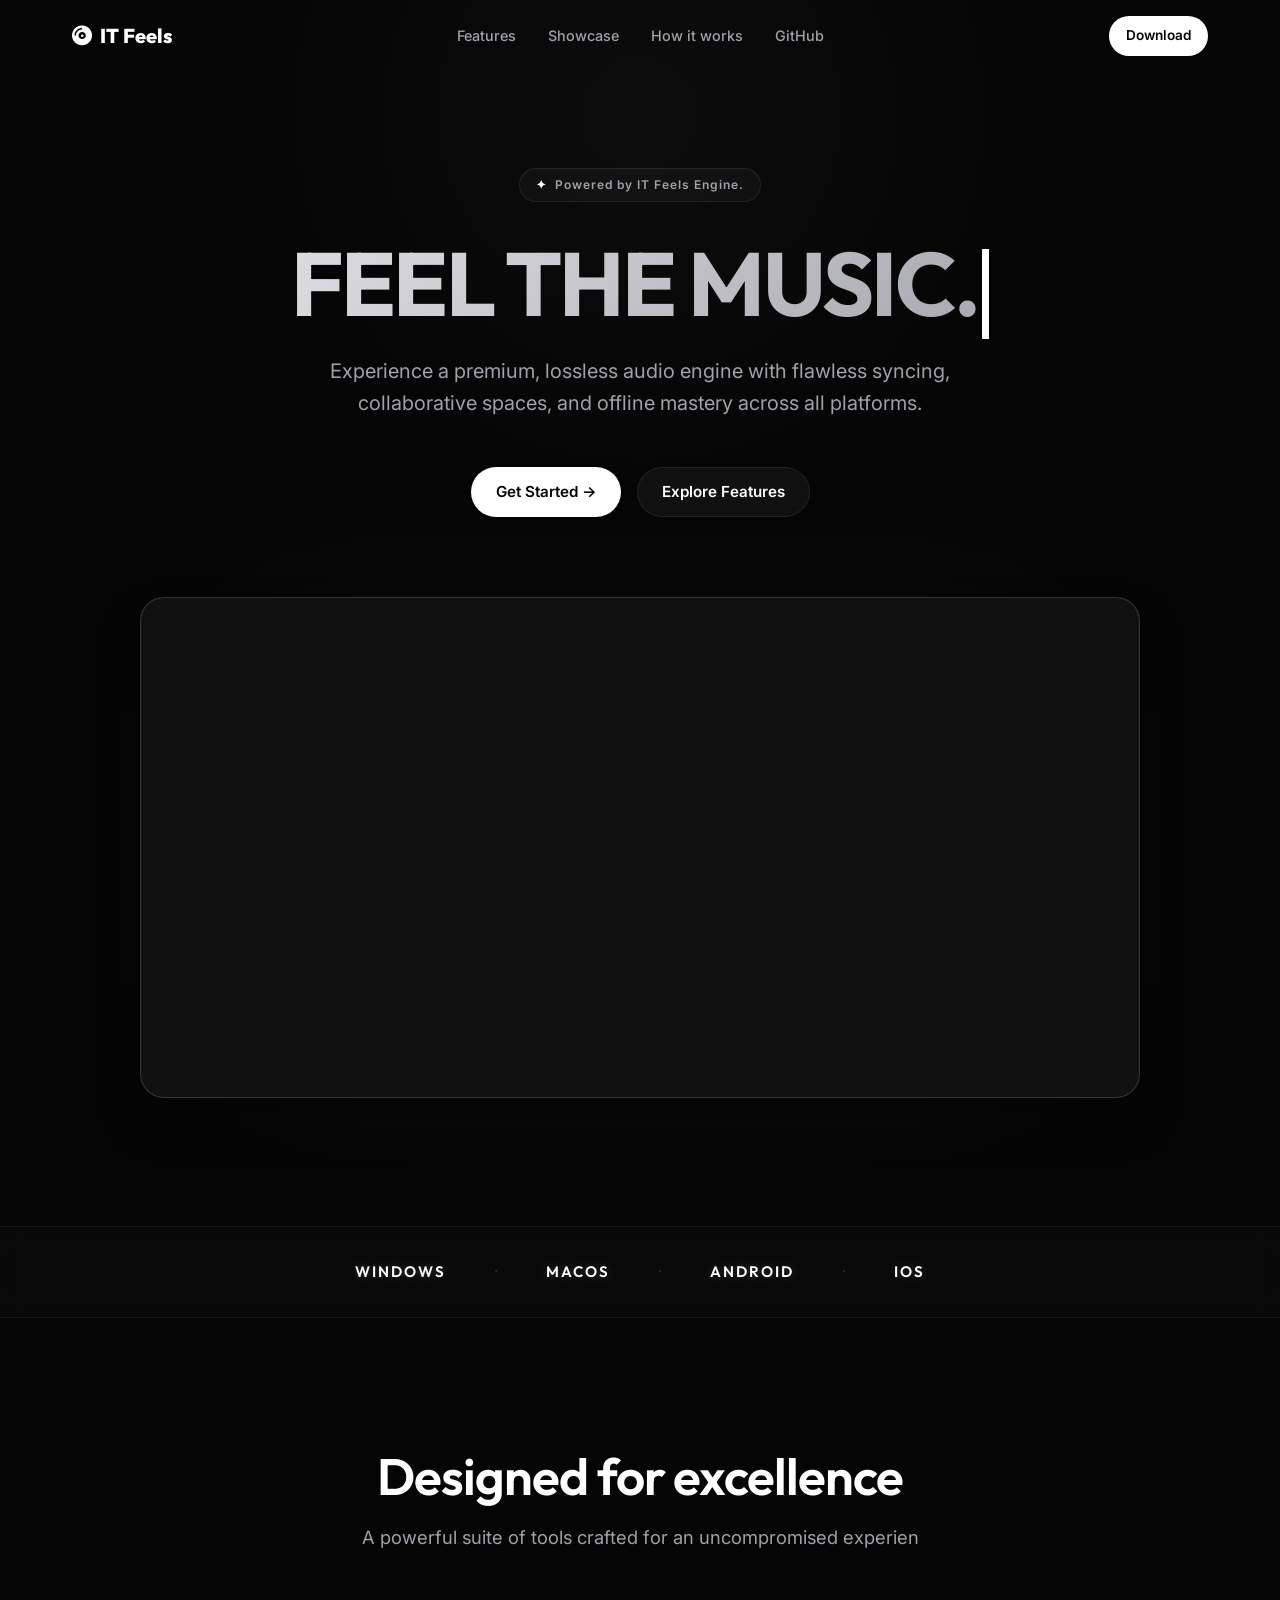
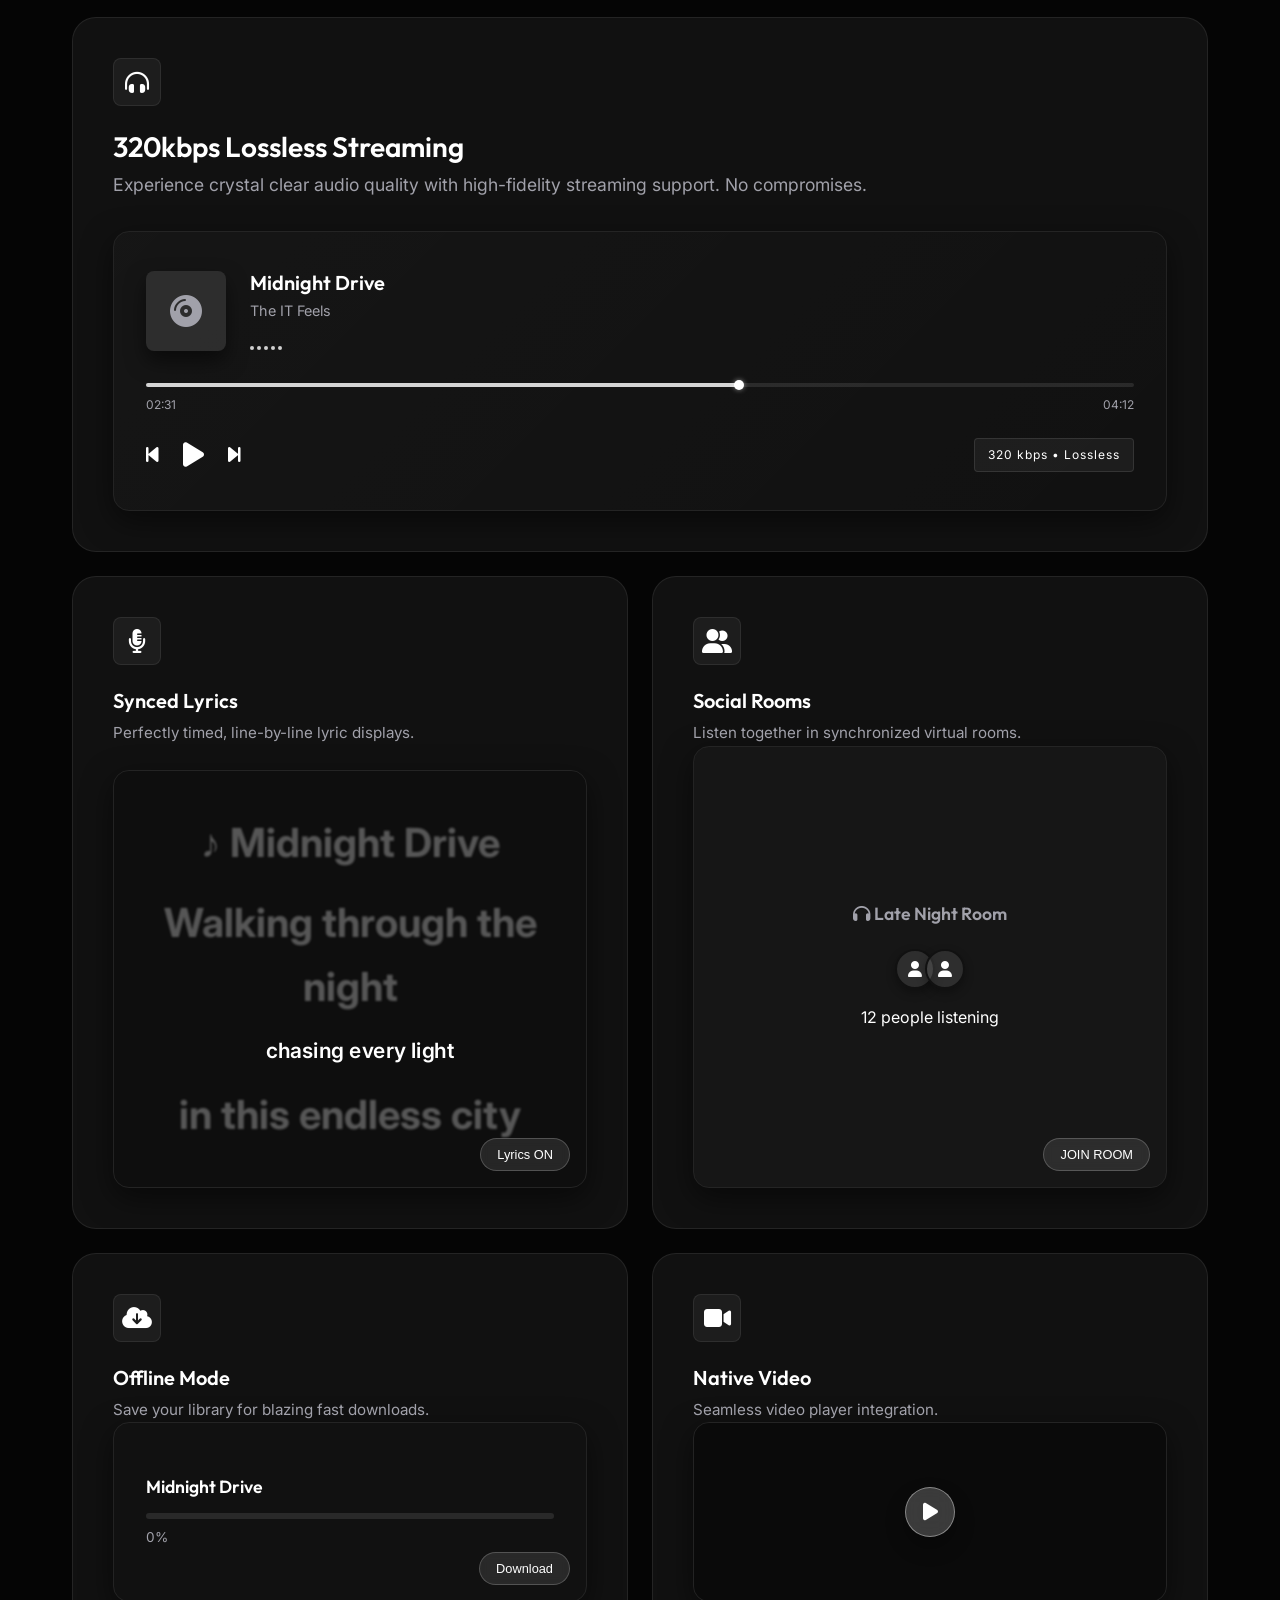
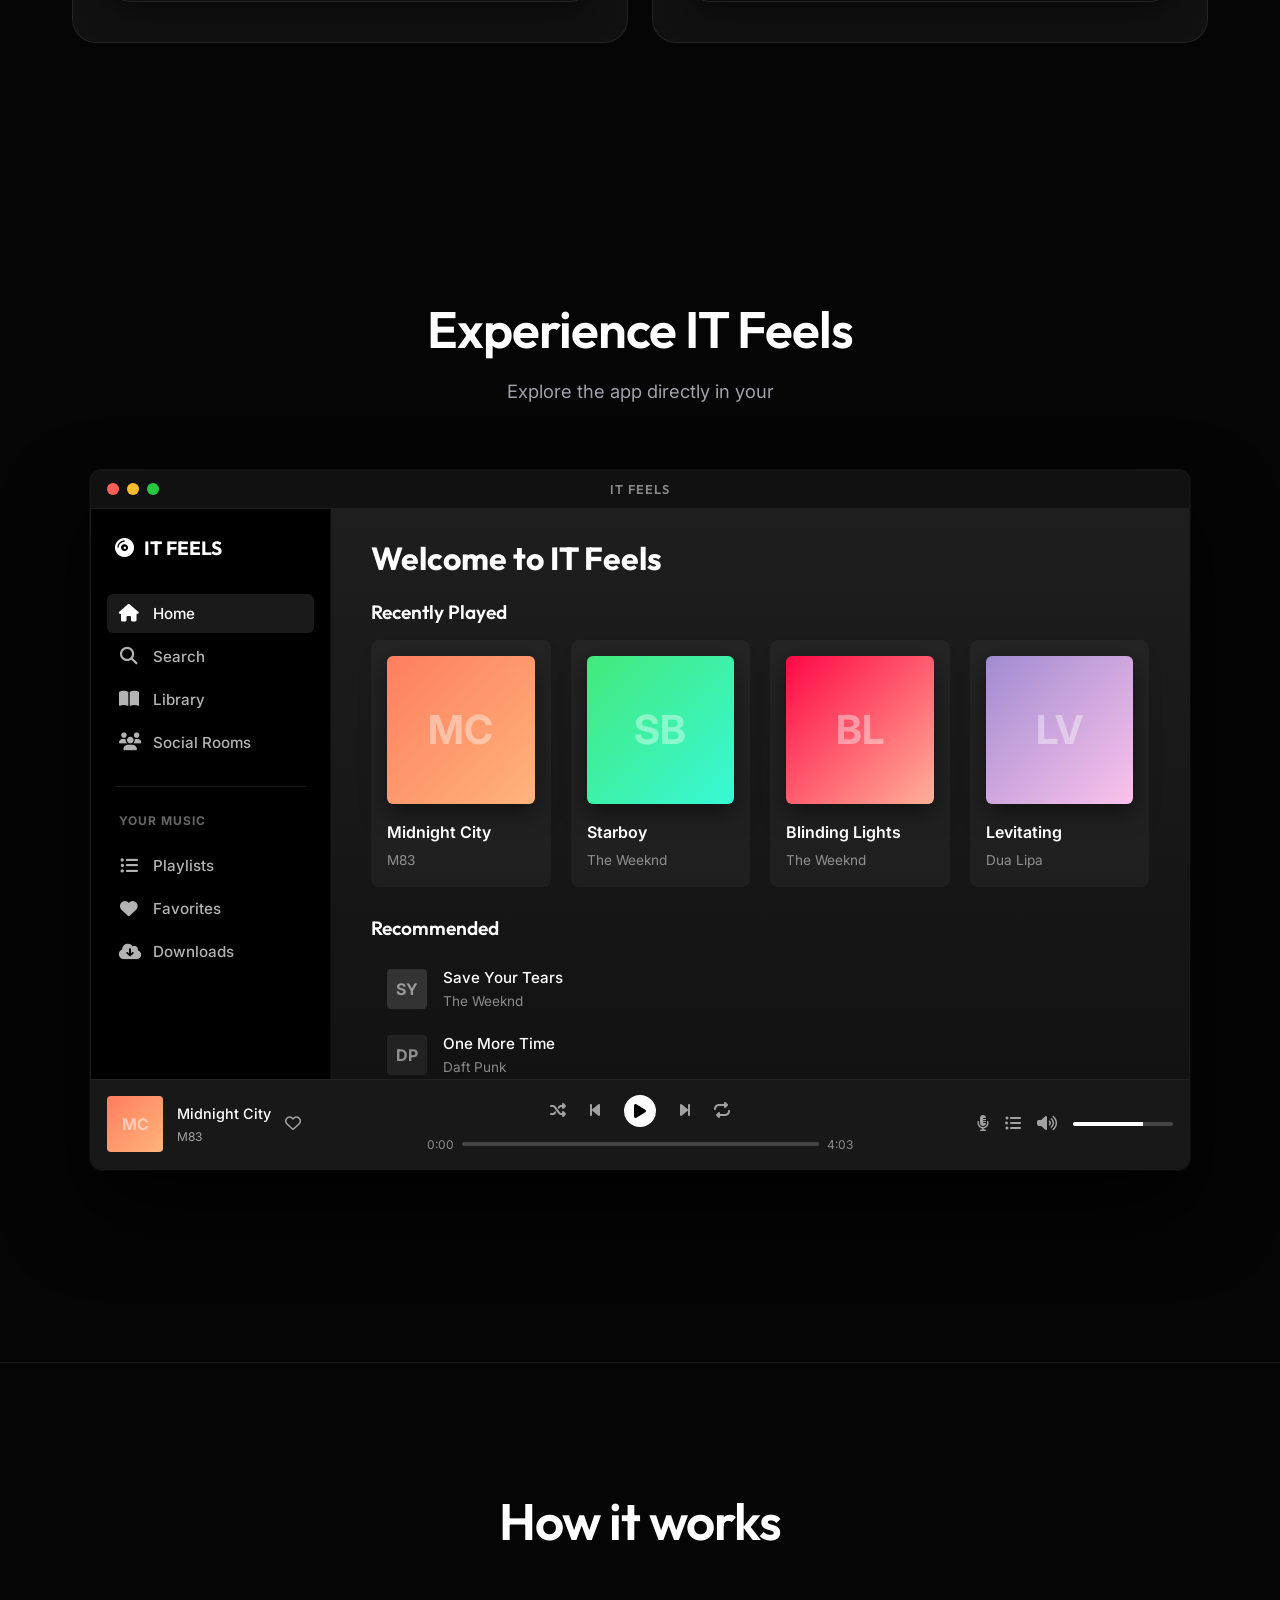
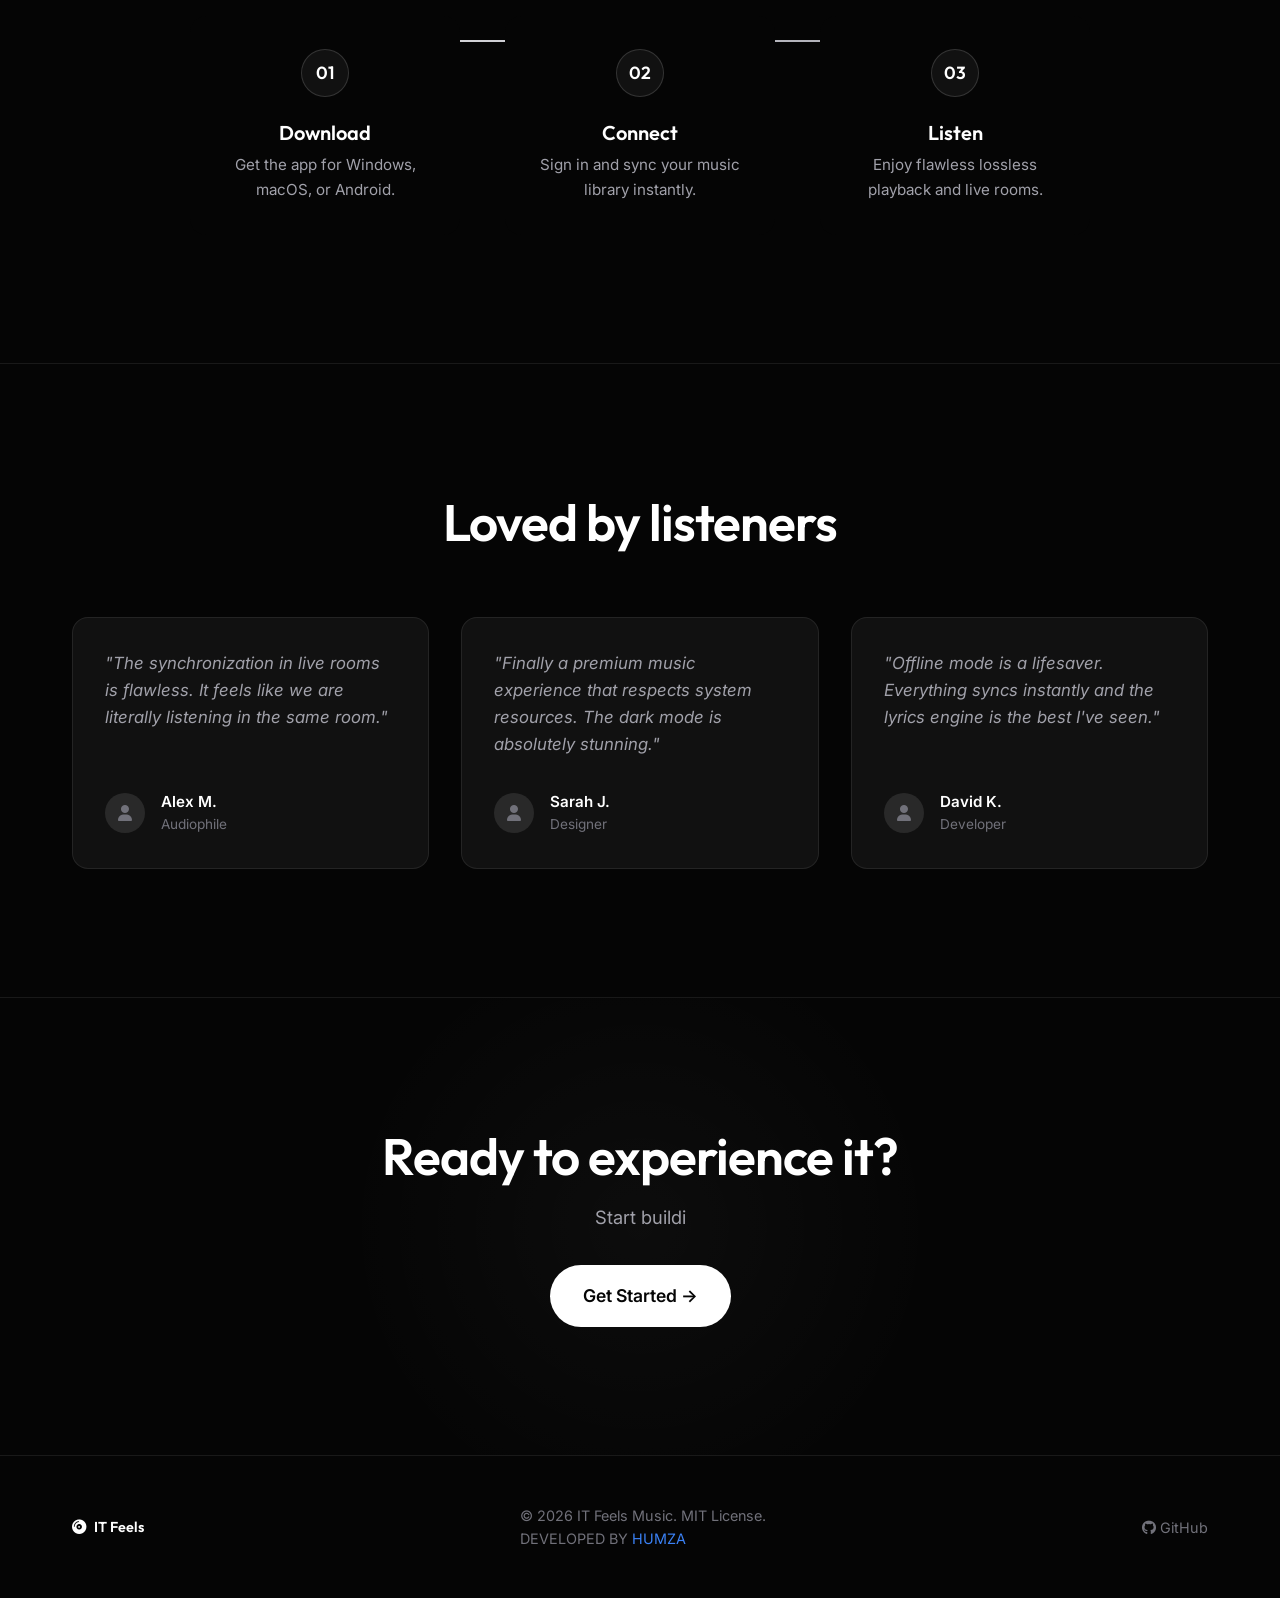
==== commit a917747b: "Implement full Desktop App web showcase" ====
--- a/index.html
+++ b/index.html
@@ -15,7 +15,7 @@
     <link rel="stylesheet" href="https://cdnjs.cloudflare.com/ajax/libs/font-awesome/6.4.0/css/all.min.css">
     
     <!-- Custom CSS -->
-    <link rel="stylesheet" href="style.css?v=3">
+    <link rel="stylesheet" href="style.css?v=4">
 </head>
 <body class="theme-dark">
     <!-- Sticky Header -->
@@ -226,256 +226,250 @@
             <div class="container">
                 <div class="section-header text-center reveal-up">
                     <h2 class="section-title">Experience IT Feels</h2>
-                    <p class="section-subtitle typewriter-text">Explore the experience before you download.</p>
+                    <p class="section-subtitle typewriter-text">Explore the app directly in your browser.</p>
                 </div>
                 
-                <div class="interactive-showcase-wrapper reveal-up">
-                    
-                    <div class="feature-nav-column feature-nav-left">
-                        <button class="feature-nav-card active" data-target="player">
-                            <div class="nav-card-icon"><i class="fa-solid fa-headphones"></i></div>
-                            <div class="nav-card-text">Lossless Streaming</div>
-                        </button>
-                        <button class="feature-nav-card" data-target="lyrics">
-                            <div class="nav-card-icon"><i class="fa-solid fa-microphone-lines"></i></div>
-                            <div class="nav-card-text">Synced Lyrics</div>
-                        </button>
-                    </div>
-
-                    <div class="phone-mockup-container">
-                        <div class="phone-mockup">
-                            <div class="phone-glare"></div>
-                            <div class="phone-bezel">
-                                <div class="phone-notch"></div>
-                                <div class="phone-screen">
-                                    
-                                    <!-- HOME SCREEN -->
-                                    <div class="app-screen active" id="screen-home">
-                                        <div class="app-header">
-                                            <div class="app-logo"><i class="fa-solid fa-compact-disc"></i> IT Feels</div>
-                                            <div class="app-profile"><i class="fa-solid fa-user"></i></div>
-                                        </div>
-                                        <div class="app-content scrollable">
-                                            <div class="app-section">
-                                                <h4 class="app-section-title">Recently Played</h4>
-                                                <div class="app-horizontal-scroll">
-                                                    <div class="app-track-card play-trigger" data-title="Midnight City" data-artist="M83">
-                                                        <div class="app-track-art">MC</div>
-                                                        <div class="app-track-info">Midnight City</div>
-                                                    </div>
-                                                    <div class="app-track-card play-trigger" data-title="Starboy" data-artist="The Weeknd">
-                                                        <div class="app-track-art">SB</div>
-                                                        <div class="app-track-info">Starboy</div>
-                                                    </div>
-                                                    <div class="app-track-card play-trigger" data-title="Blinding Lights" data-artist="The Weeknd">
-                                                        <div class="app-track-art">BL</div>
-                                                        <div class="app-track-info">Blinding Lights</div>
-                                                    </div>
-                                                </div>
-                                            </div>
-                                            <div class="app-section">
-                                                <h4 class="app-section-title">Recommended</h4>
-                                                <div class="app-list">
-                                                    <div class="app-list-item play-trigger" data-title="Save Your Tears" data-artist="The Weeknd">
-                                                        <div class="app-list-art">SY</div>
-                                                        <div class="app-list-details">
-                                                            <div class="app-list-title">Save Your Tears</div>
-                                                            <div class="app-list-subtitle">The Weeknd</div>
-                                                        </div>
-                                                        <i class="fa-solid fa-play app-list-action"></i>
-                                                    </div>
-                                                    <div class="app-list-item play-trigger" data-title="Levitating" data-artist="Dua Lipa">
-                                                        <div class="app-list-art">LV</div>
-                                                        <div class="app-list-details">
-                                                            <div class="app-list-title">Levitating</div>
-                                                            <div class="app-list-subtitle">Dua Lipa</div>
-                                                        </div>
-                                                        <i class="fa-solid fa-play app-list-action"></i>
-                                                    </div>
-                                                </div>
-                                            </div>
-                                        </div>
-                                    </div>
-                                    
-                                    <!-- PLAYER SCREEN -->
-                                    <div class="app-screen" id="screen-player">
-                                        <div class="app-header transparent">
-                                            <button class="app-icon-btn nav-back" data-target="home"><i class="fa-solid fa-chevron-down"></i></button>
-                                            <div class="app-header-title">Now Playing</div>
-                                            <button class="app-icon-btn"><i class="fa-solid fa-ellipsis-vertical"></i></button>
-                                        </div>
-                                        <div class="player-content">
-                                            <div class="player-art-container">
-                                                <div class="player-art pulse-anim">MC</div>
-                                            </div>
-                                            <div class="player-info-row">
-                                                <div class="player-text">
-                                                    <h3 class="player-title">Midnight City</h3>
-                                                    <p class="player-artist">M83</p>
-                                                </div>
-                                                <button class="app-icon-btn text-accent"><i class="fa-solid fa-heart"></i></button>
-                                            </div>
-                                            <div class="player-progress">
-                                                <div class="progress-bar-bg"><div class="progress-bar-fill"></div></div>
-                                                <div class="progress-time">
-                                                    <span class="time-current">1:24</span>
-                                                    <span class="time-total">4:03</span>
-                                                </div>
-                                            </div>
-                                            <div class="player-controls">
-                                                <button class="app-icon-btn"><i class="fa-solid fa-shuffle"></i></button>
-                                                <button class="app-icon-btn"><i class="fa-solid fa-backward-step"></i></button>
-                                                <button class="app-btn-play"><i class="fa-solid fa-play"></i></button>
-                                                <button class="app-icon-btn"><i class="fa-solid fa-forward-step"></i></button>
-                                                <button class="app-icon-btn"><i class="fa-solid fa-repeat"></i></button>
-                                            </div>
-                                        </div>
-                                    </div>
-                                    
-                                    <!-- LYRICS SCREEN -->
-                                    <div class="app-screen" id="screen-lyrics">
-                                        <div class="app-header transparent">
-                                            <button class="app-icon-btn nav-back" data-target="player"><i class="fa-solid fa-chevron-down"></i></button>
-                                            <div class="app-header-title">Lyrics</div>
-                                            <button class="app-icon-btn"><i class="fa-solid fa-ellipsis-vertical"></i></button>
-                                        </div>
-                                        <div class="lyrics-content scrollable">
-                                            <div class="lyrics-spacer"></div>
-                                            <p class="lyric-line past">Waiting in a car</p>
-                                            <p class="lyric-line past">Waiting for a ride in the dark</p>
-                                            <p class="lyric-line active">The night city grows</p>
-                                            <p class="lyric-line">Look at the horizon glow</p>
-                                            <p class="lyric-line">Waiting in a car</p>
-                                            <p class="lyric-line">Waiting for a ride in the dark</p>
-                                            <p class="lyric-line">Drinking in the lounge</p>
-                                            <p class="lyric-line">Following the neon signs</p>
-                                            <div class="lyrics-spacer"></div>
-                                        </div>
-                                    </div>
-                                    
-                                    <!-- SEARCH SCREEN -->
-                                    <div class="app-screen" id="screen-search">
-                                        <div class="app-header">
-                                            <div class="app-header-title">Search</div>
-                                        </div>
-                                        <div class="app-content scrollable">
-                                            <div class="app-search-bar">
-                                                <i class="fa-solid fa-magnifying-glass"></i>
-                                                <input type="text" placeholder="Artists, songs, or podcasts">
-                                            </div>
-                                            <h4 class="app-section-title mt-3">Browse All</h4>
-                                            <div class="app-browse-grid">
-                                                <div class="browse-card bg-1">Pop</div>
-                                                <div class="browse-card bg-2">Electronic</div>
-                                                <div class="browse-card bg-3">Rock</div>
-                                                <div class="browse-card bg-4">Hip-Hop</div>
-                                            </div>
-                                        </div>
-                                    </div>
-                                    
-                                    <!-- LIBRARY SCREEN (Includes Offline Mode) -->
-                                    <div class="app-screen" id="screen-library">
-                                        <div class="app-header">
-                                            <div class="app-header-title">Your Library</div>
-                                            <button class="app-icon-btn"><i class="fa-solid fa-plus"></i></button>
-                                        </div>
-                                        <div class="app-tabs">
-                                            <div class="app-tab">Playlists</div>
-                                            <div class="app-tab active">Offline</div>
-                                        </div>
-                                        <div class="app-content scrollable">
-                                            <div class="app-download-demo">
-                                                <div class="app-list-item">
-                                                    <div class="app-list-art">DV</div>
-                                                    <div class="app-list-details">
-                                                        <div class="app-list-title">Discovery</div>
-                                                        <div class="app-list-subtitle">Album • Daft Punk</div>
-                                                    </div>
-                                                    <button class="app-icon-btn download-trigger"><i class="fa-solid fa-arrow-down"></i></button>
-                                                </div>
-                                            </div>
-                                            <h4 class="app-section-title mt-2">Downloaded Music</h4>
-                                            <div class="app-list downloaded-list">
-                                                <div class="app-list-item">
-                                                    <div class="app-list-art">R</div>
-                                                    <div class="app-list-details">
-                                                        <div class="app-list-title">Random Access Memories</div>
-                                                        <div class="app-list-subtitle">Album • Daft Punk</div>
-                                                    </div>
-                                                    <i class="fa-solid fa-circle-check text-accent" style="font-size: 0.8rem;"></i>
-                                                </div>
-                                            </div>
-                                        </div>
-                                    </div>
-                                    
-                                    <!-- SOCIAL ROOMS SCREEN -->
-                                    <div class="app-screen" id="screen-social">
-                                        <div class="app-header">
-                                            <div class="app-header-title">Social Rooms</div>
-                                            <button class="app-icon-btn"><i class="fa-solid fa-user-group"></i></button>
-                                        </div>
-                                        <div class="app-content scrollable">
-                                            <h4 class="app-section-title">Live Now</h4>
-                                            <div class="app-room-card">
-                                                <div class="room-info">
-                                                    <h3 class="room-title">Late Night Synthwave</h3>
-                                                    <p class="room-host">Hosted by @humza</p>
-                                                </div>
-                                                <div class="room-stats">
-                                                    <div class="room-listeners"><i class="fa-solid fa-headphones"></i> 142</div>
-                                                    <button class="app-btn-small join-room-btn">Join</button>
-                                                </div>
-                                            </div>
-                                            <div class="app-room-card">
-                                                <div class="room-info">
-                                                    <h3 class="room-title">Global Top 50 Party</h3>
-                                                    <p class="room-host">Hosted by @alex</p>
-                                                </div>
-                                                <div class="room-stats">
-                                                    <div class="room-listeners"><i class="fa-solid fa-headphones"></i> 89</div>
-                                                    <button class="app-btn-small join-room-btn">Join</button>
-                                                </div>
-                                            </div>
-                                        </div>
-                                    </div>
-                                    
-                                    <!-- BOTTOM NAV -->
-                                    <div class="app-bottom-nav">
-                                        <button class="bottom-nav-item active" data-target="home">
-                                            <i class="fa-solid fa-house"></i>
-                                            <span>Home</span>
-                                        </button>
-                                        <button class="bottom-nav-item" data-target="search">
-                                            <i class="fa-solid fa-magnifying-glass"></i>
-                                            <span>Search</span>
-                                        </button>
-                                        <button class="bottom-nav-item" data-target="library">
-                                            <i class="fa-solid fa-book-open"></i>
-                                            <span>Library</span>
-                                        </button>
-                                        <button class="bottom-nav-item" data-target="social">
-                                            <i class="fa-solid fa-users"></i>
-                                            <span>Social</span>
-                                        </button>
-                                    </div>
-
-                                </div>
-                            </div>
-                        </div>
-                    </div>
-
-                    <div class="feature-nav-column feature-nav-right">
-                        <button class="feature-nav-card" data-target="social">
-                            <div class="nav-card-icon"><i class="fa-solid fa-users"></i></div>
-                            <div class="nav-card-text">Social Rooms</div>
-                        </button>
-                        <button class="feature-nav-card" data-target="library">
-                            <div class="nav-card-icon"><i class="fa-solid fa-cloud-arrow-down"></i></div>
-                            <div class="nav-card-text">Offline Mode</div>
-                        </button>
-                    </div>
-
-                </div>
+                <div class="desktop-app-wrapper reveal-up" id="desktop-app-wrapper">
+                    <!-- Title Bar -->
+                    <div class="desktop-app-titlebar">
+                        <div class="window-controls">
+                            <div class="w-btn w-close"></div>
+                            <div class="w-btn w-min"></div>
+                            <div class="w-btn w-max" id="btn-fullscreen"></div>
+                        </div>
+                        <div class="window-title">IT FEELS</div>
+                        <div class="window-spacer"></div>
+                    </div>
+                    
+                    <!-- App Body -->
+                    <div class="desktop-app-body">
+                        <!-- Sidebar -->
+                        <aside class="app-sidebar">
+                            <div class="sidebar-brand">
+                                <i class="fa-solid fa-compact-disc"></i> IT FEELS
+                            </div>
+                            
+                            <nav class="sidebar-nav">
+                                <button class="sidebar-link active" data-target="home">
+                                    <i class="fa-solid fa-house"></i> Home
+                                </button>
+                                <button class="sidebar-link" data-target="search">
+                                    <i class="fa-solid fa-magnifying-glass"></i> Search
+                                </button>
+                                <button class="sidebar-link" data-target="library">
+                                    <i class="fa-solid fa-book-open"></i> Library
+                                </button>
+                                <button class="sidebar-link" data-target="social">
+                                    <i class="fa-solid fa-users"></i> Social Rooms
+                                </button>
+                                
+                                <div class="sidebar-divider"></div>
+                                <div class="sidebar-subtitle">YOUR MUSIC</div>
+                                
+                                <button class="sidebar-link" data-target="playlists">
+                                    <i class="fa-solid fa-list-ul"></i> Playlists
+                                </button>
+                                <button class="sidebar-link" data-target="favorites">
+                                    <i class="fa-solid fa-heart"></i> Favorites
+                                </button>
+                                <button class="sidebar-link" data-target="downloads">
+                                    <i class="fa-solid fa-cloud-arrow-down"></i> Downloads
+                                </button>
+                            </nav>
+                        </aside>
+                        
+                        <!-- Main View -->
+                        <main class="app-main-view">
+                            
+                            <!-- Home Screen -->
+                            <div class="app-screen active" id="screen-home">
+                                <h1 class="screen-title">Welcome to IT Feels</h1>
+                                
+                                <h3 class="section-heading">Recently Played</h3>
+                                <div class="card-grid">
+                                    <div class="app-card play-trigger" data-title="Midnight City" data-artist="M83">
+                                        <div class="card-art" style="background: linear-gradient(135deg, #ff7e5f, #feb47b);">MC</div>
+                                        <div class="card-title">Midnight City</div>
+                                        <div class="card-subtitle">M83</div>
+                                        <div class="card-play-btn"><i class="fa-solid fa-play"></i></div>
+                                    </div>
+                                    <div class="app-card play-trigger" data-title="Starboy" data-artist="The Weeknd">
+                                        <div class="card-art" style="background: linear-gradient(135deg, #43e97b, #38f9d7);">SB</div>
+                                        <div class="card-title">Starboy</div>
+                                        <div class="card-subtitle">The Weeknd</div>
+                                        <div class="card-play-btn"><i class="fa-solid fa-play"></i></div>
+                                    </div>
+                                    <div class="app-card play-trigger" data-title="Blinding Lights" data-artist="The Weeknd">
+                                        <div class="card-art" style="background: linear-gradient(135deg, #ff0844, #ffb199);">BL</div>
+                                        <div class="card-title">Blinding Lights</div>
+                                        <div class="card-subtitle">The Weeknd</div>
+                                        <div class="card-play-btn"><i class="fa-solid fa-play"></i></div>
+                                    </div>
+                                    <div class="app-card play-trigger" data-title="Levitating" data-artist="Dua Lipa">
+                                        <div class="card-art" style="background: linear-gradient(135deg, #a18cd1, #fbc2eb);">LV</div>
+                                        <div class="card-title">Levitating</div>
+                                        <div class="card-subtitle">Dua Lipa</div>
+                                        <div class="card-play-btn"><i class="fa-solid fa-play"></i></div>
+                                    </div>
+                                </div>
+
+                                <h3 class="section-heading" style="margin-top: 30px;">Recommended</h3>
+                                <div class="list-layout">
+                                    <div class="list-item play-trigger" data-title="Save Your Tears" data-artist="The Weeknd">
+                                        <div class="list-art" style="background: #333;">SY</div>
+                                        <div class="list-info">
+                                            <div class="list-title">Save Your Tears</div>
+                                            <div class="list-subtitle">The Weeknd</div>
+                                        </div>
+                                        <div class="list-action"><i class="fa-solid fa-play"></i></div>
+                                    </div>
+                                    <div class="list-item play-trigger" data-title="Discovery" data-artist="Daft Punk">
+                                        <div class="list-art" style="background: #222;">DP</div>
+                                        <div class="list-info">
+                                            <div class="list-title">One More Time</div>
+                                            <div class="list-subtitle">Daft Punk</div>
+                                        </div>
+                                        <div class="list-action"><i class="fa-solid fa-play"></i></div>
+                                    </div>
+                                </div>
+                            </div>
+                            
+                            <!-- Search Screen -->
+                            <div class="app-screen" id="screen-search">
+                                <h1 class="screen-title">Search</h1>
+                                <div class="search-input-wrapper">
+                                    <i class="fa-solid fa-magnifying-glass"></i>
+                                    <input type="text" class="search-input" placeholder="What do you want to listen to?">
+                                </div>
+                                <h3 class="section-heading" style="margin-top:30px;">Browse All</h3>
+                                <div class="browse-grid">
+                                    <div class="browse-cat" style="background: #ff5e62;">Pop</div>
+                                    <div class="browse-cat" style="background: #8e2de2;">Electronic</div>
+                                    <div class="browse-cat" style="background: #00c6ff;">Rock</div>
+                                    <div class="browse-cat" style="background: #f953c6;">Hip-Hop</div>
+                                </div>
+                            </div>
+                            
+                            <!-- Library / Playlists / Favorites / Downloads (Combined logic for demo) -->
+                            <div class="app-screen" id="screen-library">
+                                <h1 class="screen-title">Your Library</h1>
+                                <div class="app-tabs">
+                                    <button class="app-tab active">Playlists</button>
+                                    <button class="app-tab">Albums</button>
+                                    <button class="app-tab">Artists</button>
+                                </div>
+                                <div class="card-grid">
+                                    <div class="app-card">
+                                        <div class="card-art" style="background: linear-gradient(135deg, #667eea, #764ba2);"><i class="fa-solid fa-heart"></i></div>
+                                        <div class="card-title">Liked Songs</div>
+                                        <div class="card-subtitle">142 songs</div>
+                                    </div>
+                                    <div class="app-card">
+                                        <div class="card-art" style="background: #222;"><i class="fa-solid fa-compact-disc"></i></div>
+                                        <div class="card-title">Daily Mix 1</div>
+                                        <div class="card-subtitle">Made for You</div>
+                                    </div>
+                                </div>
+                            </div>
+
+                            <div class="app-screen" id="screen-downloads">
+                                <h1 class="screen-title">Downloads</h1>
+                                <p class="section-subtitle">Music available offline.</p>
+                                <div class="list-layout downloaded-list">
+                                    <div class="list-item">
+                                        <div class="list-art" style="background: #555;">RM</div>
+                                        <div class="list-info">
+                                            <div class="list-title">Random Access Memories</div>
+                                            <div class="list-subtitle">Album • Daft Punk</div>
+                                        </div>
+                                        <div class="list-action"><i class="fa-solid fa-circle-check" style="color: #43e97b;"></i></div>
+                                    </div>
+                                </div>
+                            </div>
+                            
+                            <div class="app-screen" id="screen-social">
+                                <h1 class="screen-title">Social Rooms</h1>
+                                <p class="section-subtitle">Listen together in real-time.</p>
+                                <div class="social-rooms-list">
+                                    <div class="room-card">
+                                        <div class="room-info">
+                                            <h3 class="room-name">Late Night Synthwave</h3>
+                                            <p class="room-host">Hosted by @humza</p>
+                                        </div>
+                                        <div class="room-status">
+                                            <span class="listener-count"><i class="fa-solid fa-headphones"></i> 142</span>
+                                            <button class="btn-join-room">Join</button>
+                                        </div>
+                                    </div>
+                                    <div class="room-card">
+                                        <div class="room-info">
+                                            <h3 class="room-name">Global Top 50 Party</h3>
+                                            <p class="room-host">Hosted by @alex</p>
+                                        </div>
+                                        <div class="room-status">
+                                            <span class="listener-count"><i class="fa-solid fa-headphones"></i> 89</span>
+                                            <button class="btn-join-room">Join</button>
+                                        </div>
+                                    </div>
+                                </div>
+                            </div>
+                            
+                            <!-- Full Lyrics Screen -->
+                            <div class="app-screen" id="screen-lyrics">
+                                <button class="btn-close-lyrics" data-target="home"><i class="fa-solid fa-chevron-down"></i> Close Lyrics</button>
+                                <div class="lyrics-container">
+                                    <div class="lyric-line past">Waiting in a car</div>
+                                    <div class="lyric-line past">Waiting for a ride in the dark</div>
+                                    <div class="lyric-line active">The night city grows</div>
+                                    <div class="lyric-line">Look at the horizon glow</div>
+                                    <div class="lyric-line">Waiting in a car</div>
+                                    <div class="lyric-line">Waiting for a ride in the dark</div>
+                                </div>
+                            </div>
+                        </main>
+                    </div>
+                    
+                    <!-- Bottom Player -->
+                    <div class="app-bottom-player">
+                        <div class="player-left">
+                            <div class="player-now-playing">
+                                <div class="now-playing-art" style="background: linear-gradient(135deg, #ff7e5f, #feb47b);">MC</div>
+                                <div class="now-playing-info">
+                                    <div class="np-title">Midnight City</div>
+                                    <div class="np-artist">M83</div>
+                                </div>
+                                <button class="player-icon-btn"><i class="fa-regular fa-heart"></i></button>
+                            </div>
+                        </div>
+                        
+                        <div class="player-center">
+                            <div class="player-controls">
+                                <button class="player-icon-btn"><i class="fa-solid fa-shuffle"></i></button>
+                                <button class="player-icon-btn"><i class="fa-solid fa-backward-step"></i></button>
+                                <button class="player-play-btn"><i class="fa-solid fa-play"></i></button>
+                                <button class="player-icon-btn"><i class="fa-solid fa-forward-step"></i></button>
+                                <button class="player-icon-btn"><i class="fa-solid fa-repeat"></i></button>
+                            </div>
+                            <div class="player-progress-bar">
+                                <span class="time-current">0:00</span>
+                                <div class="progress-track">
+                                    <div class="progress-fill"></div>
+                                </div>
+                                <span class="time-total">4:03</span>
+                            </div>
+                        </div>
+                        
+                        <div class="player-right">
+                            <button class="player-icon-btn" id="btn-show-lyrics"><i class="fa-solid fa-microphone-lines"></i></button>
+                            <button class="player-icon-btn"><i class="fa-solid fa-list-ul"></i></button>
+                            <button class="player-icon-btn"><i class="fa-solid fa-volume-high"></i></button>
+                            <div class="volume-track">
+                                <div class="volume-fill"></div>
+                            </div>
+                        </div>
+                    </div>
+                </div>
+
             </div>
         </section>
 
@@ -588,6 +582,6 @@
         </div>
     </footer>
 
-    <script src="main.js?v=3"></script>
+    <script src="main.js?v=4"></script>
 </body>
 </html>
--- a/style.css
+++ b/style.css
@@ -1353,610 +1353,505 @@
 }
 
 
+
 /* ==========================================================================
-   INTERACTIVE PHONE SHOWCASE
+   INTERACTIVE DESKTOP APP SHOWCASE
    ========================================================================== */
-.interactive-showcase-wrapper {
-    display: flex;
-    justify-content: center;
-    align-items: center;
-    gap: 2rem;
-    margin-top: 4rem;
-    position: relative;
-    max-width: 1000px;
-    margin-inline: auto;
-}
-
-.feature-nav-column {
+.desktop-app-wrapper {
+    margin: 4rem auto;
+    width: 100%;
+    max-width: 1100px;
+    height: 700px;
+    background: #000;
+    border-radius: 12px;
+    border: 1px solid rgba(255, 255, 255, 0.1);
+    box-shadow: 0 40px 80px rgba(0, 0, 0, 0.8), 0 0 0 1px rgba(255,255,255,0.05);
     display: flex;
     flex-direction: column;
-    gap: 1.5rem;
+    overflow: hidden;
+    position: relative;
+    font-family: 'Inter', sans-serif;
+    color: #fff;
+    transition: all 0.4s ease;
+}
+
+/* Fullscreen Mode */
+.desktop-app-wrapper.fullscreen-mode {
+    position: fixed;
+    top: 0; left: 0; right: 0; bottom: 0;
+    width: 100vw;
+    height: 100vh;
+    max-width: none;
+    margin: 0;
+    border-radius: 0;
+    z-index: 99999;
+}
+
+/* Titlebar */
+.desktop-app-titlebar {
+    height: 38px;
+    background: #111;
+    display: flex;
+    align-items: center;
+    padding: 0 16px;
+    border-bottom: 1px solid rgba(255,255,255,0.05);
+    user-select: none;
+}
+
+.window-controls {
+    display: flex;
+    gap: 8px;
+    width: 100px;
+}
+
+.w-btn {
+    width: 12px;
+    height: 12px;
+    border-radius: 50%;
+    cursor: pointer;
+}
+.w-close { background: #ff5f56; }
+.w-min { background: #ffbd2e; }
+.w-max { background: #27c93f; }
+
+.window-title {
     flex: 1;
-}
-
-.feature-nav-left { align-items: flex-end; }
-.feature-nav-right { align-items: flex-start; }
-
-.feature-nav-card {
-    background: rgba(25, 25, 25, 0.4);
-    border: 1px solid var(--border-subtle);
-    border-radius: var(--radius-md);
-    padding: 1.5rem;
-    width: 220px;
+    text-align: center;
+    font-family: 'Outfit', sans-serif;
+    font-weight: 600;
+    font-size: 0.8rem;
+    letter-spacing: 1px;
+    color: rgba(255,255,255,0.5);
+}
+
+.window-spacer { width: 100px; }
+
+/* Body Layout */
+.desktop-app-body {
+    display: flex;
+    flex: 1;
+    overflow: hidden;
+    background: #121212;
+}
+
+/* Sidebar */
+.app-sidebar {
+    width: 240px;
+    background: #000;
     display: flex;
     flex-direction: column;
-    align-items: center;
-    text-align: center;
-    gap: 1rem;
+    padding: 24px 16px;
+    border-right: 1px solid rgba(255,255,255,0.05);
+    z-index: 10;
+}
+
+.sidebar-brand {
+    font-family: 'Outfit', sans-serif;
+    font-size: 1.2rem;
+    font-weight: 700;
+    margin-bottom: 30px;
+    display: flex;
+    align-items: center;
+    gap: 10px;
+    padding: 0 8px;
+}
+
+.sidebar-nav {
+    display: flex;
+    flex-direction: column;
+    gap: 4px;
+}
+
+.sidebar-link {
+    background: transparent;
+    border: none;
+    color: rgba(255,255,255,0.7);
+    text-align: left;
+    padding: 10px 12px;
+    border-radius: 6px;
+    font-family: 'Inter', sans-serif;
+    font-size: 0.95rem;
+    font-weight: 500;
     cursor: pointer;
-    transition: all 0.3s cubic-bezier(0.16, 1, 0.3, 1);
-    color: var(--text-primary);
-    backdrop-filter: blur(10px);
-    -webkit-backdrop-filter: blur(10px);
-}
-
-.feature-nav-card:hover {
-    border-color: rgba(255,255,255,0.2);
-    transform: translateY(-5px);
-    box-shadow: 0 10px 30px rgba(0,0,0,0.5);
-    background: rgba(35, 35, 35, 0.6);
-}
-
-.feature-nav-card.active {
-    border-color: var(--text-primary);
-    box-shadow: 0 0 20px rgba(255,255,255,0.1);
-    background: rgba(45, 45, 45, 0.8);
-}
-
-.nav-card-icon {
-    font-size: 2rem;
-    opacity: 0.9;
-}
-
-.nav-card-text {
-    font-weight: 500;
-    font-size: 1.1rem;
-}
-
-/* PREMIUM PHONE MOCKUP */
-.phone-mockup-container {
-    perspective: 1000px;
-    z-index: 10;
-}
-
-.phone-mockup {
-    width: 320px;
-    height: 650px;
-    background: #000;
-    border-radius: 40px;
-    position: relative;
-    box-shadow: 
-        inset 0 0 2px 2px rgba(255,255,255,0.1),
-        inset 0 0 0 6px #1a1a1a,
-        0 30px 60px rgba(0,0,0,0.6),
-        0 10px 20px rgba(0,0,0,0.4);
-    border: 2px solid #333;
+    display: flex;
+    align-items: center;
+    gap: 14px;
+    transition: all 0.2s;
+}
+
+.sidebar-link i { font-size: 1.1rem; width: 20px; text-align: center; }
+
+.sidebar-link:hover {
+    color: #fff;
+}
+
+.sidebar-link.active {
+    background: rgba(255,255,255,0.1);
+    color: #fff;
+}
+
+.sidebar-divider {
+    height: 1px;
+    background: rgba(255,255,255,0.1);
+    margin: 20px 8px;
+}
+
+.sidebar-subtitle {
+    font-size: 0.75rem;
+    font-weight: 700;
+    color: rgba(255,255,255,0.4);
+    letter-spacing: 1px;
+    margin-bottom: 12px;
+    padding: 0 12px;
+}
+
+/* Main View */
+.app-main-view {
+    flex: 1;
+    position: relative;
     overflow: hidden;
-    transform: rotateX(5deg) rotateY(-5deg);
-    transition: transform 0.6s cubic-bezier(0.16, 1, 0.3, 1);
-    transform-style: preserve-3d;
-}
-
-.phone-mockup:hover {
-    transform: rotateX(0deg) rotateY(0deg) translateY(-10px);
-}
-
-.phone-glare {
-    position: absolute;
-    top: -50%;
-    left: -50%;
-    width: 200%;
-    height: 200%;
-    background: linear-gradient(
-        135deg,
-        rgba(255,255,255,0) 30%,
-        rgba(255,255,255,0.05) 50%,
-        rgba(255,255,255,0) 70%
-    );
-    z-index: 20;
-    pointer-events: none;
-    transform: rotate(30deg);
-}
-
-.phone-bezel {
-    position: absolute;
-    top: 8px;
-    left: 8px;
-    right: 8px;
-    bottom: 8px;
-    background: #050505;
-    border-radius: 32px;
-    overflow: hidden;
-    position: relative;
-    box-shadow: inset 0 0 1px 1px rgba(255,255,255,0.05);
-}
-
-.phone-notch {
-    position: absolute;
-    top: 0;
-    left: 50%;
-    transform: translateX(-50%);
-    width: 100px;
-    height: 25px;
-    background: #000;
-    border-bottom-left-radius: 12px;
-    border-bottom-right-radius: 12px;
-    z-index: 100;
-}
-
-/* APP SCREENS */
-.phone-screen {
-    width: 100%;
-    height: 100%;
-    position: relative;
-    background: #000;
-    color: var(--text-primary);
-    font-family: 'Inter', sans-serif;
-    overflow: hidden;
+    background: linear-gradient(180deg, #1e1e1e 0%, #121212 100%);
 }
 
 .app-screen {
     position: absolute;
-    top: 0;
-    left: 0;
-    width: 100%;
-    height: 100%;
-    display: flex;
-    flex-direction: column;
+    top: 0; left: 0; right: 0; bottom: 0;
+    padding: 30px 40px;
+    overflow-y: auto;
     opacity: 0;
     pointer-events: none;
-    transform: translateX(100%);
-    transition: all 0.4s cubic-bezier(0.16, 1, 0.3, 1);
-    background: linear-gradient(180deg, #1a1a1a 0%, #000 100%);
+    transform: translateY(20px);
+    transition: all 0.3s cubic-bezier(0.16, 1, 0.3, 1);
 }
 
 .app-screen.active {
     opacity: 1;
     pointer-events: auto;
-    transform: translateX(0);
-}
-
-/* Specific Screen Backgrounds */
-#screen-player { background: linear-gradient(180deg, #42275a 0%, #000 100%); }
-#screen-lyrics { background: linear-gradient(180deg, #2b5876 0%, #000 100%); }
-
-.app-header {
-    height: 60px;
-    display: flex;
-    justify-content: space-between;
-    align-items: center;
-    padding: 0 20px;
-    padding-top: 15px; /* Account for notch */
-    background: rgba(0,0,0,0.8);
-    backdrop-filter: blur(10px);
-    z-index: 50;
-}
-
-.app-header.transparent {
-    background: transparent;
-    backdrop-filter: none;
-}
-
-.app-logo {
-    font-size: 1.1rem;
-    font-weight: 600;
-    font-family: 'Outfit', sans-serif;
-}
-
-.app-profile {
-    width: 32px;
-    height: 32px;
-    background: rgba(255,255,255,0.1);
-    border-radius: 50%;
-    display: flex;
-    justify-content: center;
-    align-items: center;
-    font-size: 0.9rem;
-}
-
-.app-header-title {
-    font-size: 0.9rem;
-    font-weight: 600;
-    text-transform: uppercase;
-    letter-spacing: 1px;
-    opacity: 0.8;
-}
-
-.app-icon-btn {
-    background: none;
-    border: none;
-    color: var(--text-primary);
-    font-size: 1.2rem;
-    cursor: pointer;
-    transition: opacity 0.2s, transform 0.1s;
-    opacity: 0.8;
-}
-
-.app-icon-btn:hover { opacity: 1; }
-.app-icon-btn:active { transform: scale(0.9); }
-
-.app-content {
-    flex: 1;
-    padding: 20px;
-    padding-bottom: 80px; /* Space for bottom nav */
-}
-
-.scrollable {
-    overflow-y: auto;
-    scrollbar-width: none;
-}
-.scrollable::-webkit-scrollbar { display: none; }
-
-.app-section { margin-bottom: 25px; }
-
-.app-section-title {
-    font-size: 1.1rem;
-    margin-bottom: 12px;
-    font-weight: 600;
-}
-
-/* Home Horizontal Scroll */
-.app-horizontal-scroll {
-    display: flex;
-    gap: 15px;
-    overflow-x: auto;
-    scrollbar-width: none;
-    padding-bottom: 10px;
-}
-
-.app-track-card {
-    min-width: 120px;
-    cursor: pointer;
-}
-
-.app-track-art {
-    width: 120px;
-    height: 120px;
-    background: linear-gradient(135deg, #ff7e5f, #feb47b);
-    border-radius: 8px;
-    margin-bottom: 8px;
-    display: flex;
-    justify-content: center;
-    align-items: center;
+    transform: translateY(0);
+}
+
+.screen-title {
     font-size: 2rem;
     font-weight: 700;
-    color: rgba(255,255,255,0.5);
-    box-shadow: 0 4px 10px rgba(0,0,0,0.3);
-}
-
-.app-track-info {
-    font-size: 0.85rem;
-    font-weight: 500;
+    margin-bottom: 24px;
+    font-family: 'Outfit', sans-serif;
+}
+
+.section-heading {
+    font-size: 1.2rem;
+    font-weight: 600;
+    margin-bottom: 16px;
+}
+
+/* Cards Grid */
+.card-grid {
+    display: grid;
+    grid-template-columns: repeat(auto-fill, minmax(160px, 1fr));
+    gap: 20px;
+}
+
+.app-card {
+    background: rgba(255,255,255,0.04);
+    padding: 16px;
+    border-radius: 8px;
+    cursor: pointer;
+    transition: background 0.3s;
+    position: relative;
+}
+
+.app-card:hover { background: rgba(255,255,255,0.08); }
+
+.card-art {
+    width: 100%;
+    aspect-ratio: 1;
+    border-radius: 6px;
+    margin-bottom: 16px;
+    display: flex;
+    justify-content: center;
+    align-items: center;
+    font-size: 2.5rem;
+    font-weight: 700;
+    color: rgba(255,255,255,0.4);
+    box-shadow: 0 8px 24px rgba(0,0,0,0.5);
+}
+
+.card-title {
+    font-weight: 600;
+    font-size: 1rem;
+    margin-bottom: 4px;
     white-space: nowrap;
     overflow: hidden;
     text-overflow: ellipsis;
 }
 
-/* List Items */
-.app-list {
-    display: flex;
-    flex-direction: column;
-    gap: 12px;
-}
-
-.app-list-item {
-    display: flex;
-    align-items: center;
-    gap: 12px;
-    padding: 8px;
-    border-radius: 8px;
-    background: rgba(255,255,255,0.03);
+.card-subtitle {
+    font-size: 0.85rem;
+    color: rgba(255,255,255,0.5);
+}
+
+.card-play-btn {
+    position: absolute;
+    bottom: 70px;
+    right: 24px;
+    width: 48px;
+    height: 48px;
+    border-radius: 50%;
+    background: #1ed760;
+    color: #000;
+    display: flex;
+    justify-content: center;
+    align-items: center;
+    font-size: 1.2rem;
+    opacity: 0;
+    transform: translateY(10px);
+    transition: all 0.3s;
+    box-shadow: 0 8px 16px rgba(0,0,0,0.3);
+}
+
+.app-card:hover .card-play-btn {
+    opacity: 1;
+    transform: translateY(0);
+}
+
+/* List Layout */
+.list-layout { display: flex; flex-direction: column; }
+
+.list-item {
+    display: flex;
+    align-items: center;
+    padding: 10px 16px;
+    border-radius: 6px;
     cursor: pointer;
     transition: background 0.2s;
 }
 
-.app-list-item:hover { background: rgba(255,255,255,0.08); }
-
-.app-list-art {
-    width: 48px;
-    height: 48px;
-    background: linear-gradient(135deg, #00c6ff, #0072ff);
+.list-item:hover { background: rgba(255,255,255,0.1); }
+
+.list-art {
+    width: 40px; height: 40px;
     border-radius: 4px;
-    display: flex;
-    justify-content: center;
-    align-items: center;
-    font-weight: bold;
+    margin-right: 16px;
+    display: flex; justify-content: center; align-items: center;
+    font-weight: 700; color: rgba(255,255,255,0.5);
+}
+
+.list-info { flex: 1; }
+.list-title { font-weight: 500; font-size: 0.95rem; }
+.list-subtitle { font-size: 0.85rem; color: rgba(255,255,255,0.5); }
+.list-action { opacity: 0; transition: opacity 0.2s; }
+.list-item:hover .list-action { opacity: 1; }
+
+/* Search specific */
+.search-input-wrapper {
+    background: #2a2a2a;
+    border-radius: 500px;
+    padding: 12px 20px;
+    display: flex;
+    align-items: center;
+    gap: 12px;
+    max-width: 400px;
+    margin-bottom: 30px;
+    border: 2px solid transparent;
+}
+.search-input-wrapper:focus-within { border-color: #fff; }
+
+.search-input {
+    background: transparent;
+    border: none;
+    color: #fff;
+    width: 100%;
+    outline: none;
+    font-size: 0.95rem;
+}
+
+.browse-grid {
+    display: grid;
+    grid-template-columns: repeat(auto-fill, minmax(180px, 1fr));
+    gap: 20px;
+}
+.browse-cat {
+    height: 100px;
+    border-radius: 8px;
+    padding: 16px;
+    font-size: 1.2rem;
+    font-weight: 700;
+    cursor: pointer;
+}
+
+/* Social Rooms */
+.social-rooms-list {
+    display: grid;
+    grid-template-columns: repeat(auto-fill, minmax(280px, 1fr));
+    gap: 20px;
+}
+.room-card {
+    background: rgba(255,255,255,0.05);
+    border-radius: 8px;
+    padding: 20px;
+    display: flex;
+    justify-content: space-between;
+    align-items: center;
+}
+.room-name { font-size: 1.1rem; margin-bottom: 4px; }
+.room-host { font-size: 0.85rem; color: rgba(255,255,255,0.5); }
+.room-status { display: flex; flex-direction: column; align-items: flex-end; gap: 10px; }
+.listener-count { font-size: 0.85rem; color: #1ed760; }
+.btn-join-room {
+    background: transparent;
+    border: 1px solid rgba(255,255,255,0.5);
+    color: #fff;
+    padding: 6px 16px;
+    border-radius: 500px;
+    cursor: pointer;
+    font-weight: 600;
+    transition: all 0.2s;
+}
+.btn-join-room:hover { border-color: #fff; transform: scale(1.05); }
+
+/* Full Lyrics Screen */
+#screen-lyrics {
+    background: linear-gradient(180deg, #9b59b6 0%, #121212 100%);
+    z-index: 50;
+    display: flex;
+    flex-direction: column;
+}
+.btn-close-lyrics {
+    background: rgba(0,0,0,0.3);
+    border: none;
+    color: #fff;
+    padding: 8px 16px;
+    border-radius: 500px;
+    align-self: flex-start;
+    cursor: pointer;
+    font-weight: 600;
+    margin-bottom: 40px;
+}
+.lyrics-container {
+    flex: 1;
+    overflow-y: auto;
+    display: flex;
+    flex-direction: column;
+    gap: 30px;
+    padding-bottom: 100px;
+}
+.lyric-line {
+    font-size: 2.5rem;
+    font-weight: 700;
+    color: rgba(255,255,255,0.3);
+    transition: all 0.4s;
+    transform-origin: left center;
+}
+.lyric-line.active { color: #fff; transform: scale(1.05); }
+
+/* Bottom Player */
+.app-bottom-player {
+    height: 90px;
+    background: #181818;
+    border-top: 1px solid rgba(255,255,255,0.05);
+    display: flex;
+    align-items: center;
+    justify-content: space-between;
+    padding: 0 16px;
+    z-index: 100;
+}
+
+.player-left { width: 30%; min-width: 180px; }
+.player-now-playing { display: flex; align-items: center; gap: 14px; }
+.now-playing-art { width: 56px; height: 56px; border-radius: 4px; display: flex; justify-content: center; align-items: center; font-weight: 700; color: rgba(255,255,255,0.5); }
+.np-title { font-size: 0.9rem; font-weight: 500; margin-bottom: 2px; }
+.np-artist { font-size: 0.75rem; color: rgba(255,255,255,0.6); }
+
+.player-center {
+    width: 40%;
+    max-width: 722px;
+    display: flex;
+    flex-direction: column;
+    align-items: center;
+    gap: 8px;
+}
+
+.player-controls {
+    display: flex;
+    align-items: center;
+    gap: 24px;
+}
+
+.player-icon-btn {
+    background: transparent;
+    border: none;
+    color: rgba(255,255,255,0.6);
+    font-size: 1rem;
+    cursor: pointer;
+    transition: color 0.2s;
+}
+.player-icon-btn:hover { color: #fff; }
+
+.player-play-btn {
+    width: 32px; height: 32px;
+    border-radius: 50%;
+    background: #fff;
+    color: #000;
+    border: none;
+    display: flex; justify-content: center; align-items: center;
+    font-size: 1rem;
+    cursor: pointer;
+    transition: transform 0.1s;
+}
+.player-play-btn:active { transform: scale(0.9); }
+
+.player-progress-bar {
+    width: 100%;
+    display: flex;
+    align-items: center;
+    gap: 8px;
+    font-size: 0.75rem;
     color: rgba(255,255,255,0.5);
 }
 
-.app-list-details { flex: 1; overflow: hidden; }
-.app-list-title { font-size: 0.95rem; font-weight: 500; margin-bottom: 3px; white-space: nowrap; overflow: hidden; text-overflow: ellipsis; }
-.app-list-subtitle { font-size: 0.8rem; color: rgba(255,255,255,0.5); }
-.app-list-action { font-size: 1rem; opacity: 0.7; }
-
-/* PLAYER SCREEN */
-.player-content {
+.progress-track {
     flex: 1;
-    display: flex;
-    flex-direction: column;
-    padding: 20px;
-    padding-bottom: 40px;
-}
-
-.player-art-container {
-    flex: 1;
-    display: flex;
-    justify-content: center;
-    align-items: center;
-}
-
-.player-art {
-    width: 240px;
-    height: 240px;
-    background: linear-gradient(135deg, #ff7e5f, #feb47b);
-    border-radius: 12px;
-    box-shadow: 0 20px 40px rgba(0,0,0,0.5);
-    display: flex;
-    justify-content: center;
-    align-items: center;
-    font-size: 4rem;
-    font-weight: 700;
-    color: rgba(255,255,255,0.5);
-    transition: transform 0.2s;
-}
-
-.pulse-anim { animation: playerPulse 2s infinite ease-in-out alternate; }
-@keyframes playerPulse {
-    0% { transform: scale(1); box-shadow: 0 20px 40px rgba(0,0,0,0.5); }
-    100% { transform: scale(1.02); box-shadow: 0 20px 50px rgba(255, 126, 95, 0.3); }
-}
-
-.player-info-row {
-    display: flex;
-    justify-content: space-between;
-    align-items: center;
-    margin-top: 30px;
-    margin-bottom: 20px;
-}
-
-.player-title { font-size: 1.4rem; font-weight: 700; margin-bottom: 5px; }
-.player-artist { font-size: 1rem; color: rgba(255,255,255,0.6); }
-.text-accent { color: var(--accent-rose, #ff8b94); opacity: 1; }
-
-.player-progress { margin-bottom: 30px; }
-
-.progress-bar-bg {
     height: 4px;
     background: rgba(255,255,255,0.2);
     border-radius: 2px;
-    margin-bottom: 8px;
     overflow: hidden;
 }
-
-.progress-bar-fill {
-    height: 100%;
-    width: 30%;
-    background: var(--text-primary);
-    border-radius: 2px;
-    transition: width 1s linear;
-}
-
-.progress-time {
-    display: flex;
-    justify-content: space-between;
-    font-size: 0.75rem;
-    color: rgba(255,255,255,0.5);
-    font-family: 'JetBrains Mono', monospace;
-}
-
-.player-controls {
-    display: flex;
-    justify-content: space-between;
-    align-items: center;
-}
-
-.app-btn-play {
-    width: 60px;
-    height: 60px;
-    border-radius: 50%;
-    background: var(--text-primary);
-    color: var(--bg-base);
-    border: none;
-    font-size: 1.5rem;
-    display: flex;
-    justify-content: center;
-    align-items: center;
-    cursor: pointer;
-    transition: transform 0.1s;
-}
-.app-btn-play:active { transform: scale(0.9); }
-
-/* LYRICS SCREEN */
-.lyrics-content {
-    flex: 1;
-    padding: 0 20px;
-    text-align: left;
-    scroll-behavior: smooth;
-}
-
-.lyrics-spacer { height: 40%; }
-
-.lyric-line {
-    font-size: 1.6rem;
-    font-weight: 700;
-    line-height: 1.4;
-    margin-bottom: 20px;
-    color: rgba(255,255,255,0.3);
-    transition: color 0.3s, transform 0.3s;
-    filter: blur(1px);
-}
-
-.lyric-line.active {
-    color: var(--text-primary);
-    transform: scale(1.05);
-    transform-origin: left center;
-    filter: blur(0);
-}
-
-.lyric-line.past { color: rgba(255,255,255,0.6); filter: blur(0); }
-
-/* SEARCH SCREEN */
-.app-search-bar {
-    display: flex;
-    align-items: center;
-    background: rgba(255,255,255,0.1);
-    border-radius: 8px;
-    padding: 10px 15px;
-    gap: 10px;
-}
-
-.app-search-bar input {
-    background: transparent;
-    border: none;
-    color: var(--text-primary);
-    font-family: 'Inter', sans-serif;
-    font-size: 0.95rem;
-    width: 100%;
-    outline: none;
-}
-.app-search-bar input::placeholder { color: rgba(255,255,255,0.5); }
-
-.app-browse-grid {
-    display: grid;
-    grid-template-columns: 1fr 1fr;
-    gap: 15px;
-}
-
-.browse-card {
-    height: 80px;
-    border-radius: 8px;
-    padding: 12px;
-    font-weight: 600;
-    display: flex;
-    align-items: flex-start;
-}
-.bg-1 { background: linear-gradient(135deg, #ff9a9e, #fecfef); color: #000; }
-.bg-2 { background: linear-gradient(135deg, #a18cd1, #fbc2eb); color: #000; }
-.bg-3 { background: linear-gradient(135deg, #84fab0, #8fd3f4); color: #000; }
-.bg-4 { background: linear-gradient(135deg, #fccb90, #d57eeb); color: #000; }
-
-/* LIBRARY & OFFLINE */
-.app-tabs {
-    display: flex;
-    padding: 0 20px;
-    gap: 20px;
-    margin-bottom: 15px;
-}
-
-.app-tab {
-    font-size: 0.95rem;
-    font-weight: 500;
-    color: rgba(255,255,255,0.5);
-    padding-bottom: 8px;
-    cursor: pointer;
-}
-
-.app-tab.active {
-    color: var(--text-primary);
-    border-bottom: 2px solid var(--text-primary);
-}
-
-.app-download-demo {
-    background: rgba(255,255,255,0.05);
-    border: 1px dashed rgba(255,255,255,0.2);
-    border-radius: 8px;
-    padding: 5px;
-    margin-bottom: 20px;
-}
-
-/* SOCIAL ROOMS */
-.app-room-card {
-    background: rgba(255,255,255,0.05);
-    border: 1px solid rgba(255,255,255,0.1);
-    border-radius: 12px;
-    padding: 15px;
-    margin-bottom: 15px;
-    display: flex;
-    justify-content: space-between;
-    align-items: center;
-}
-
-.room-title { font-size: 1.05rem; font-weight: 600; margin-bottom: 4px; }
-.room-host { font-size: 0.8rem; color: rgba(255,255,255,0.5); }
-.room-stats { display: flex; flex-direction: column; align-items: flex-end; gap: 8px; }
-.room-listeners { font-size: 0.8rem; color: var(--accent-sage, #a8e6cf); }
-
-.app-btn-small {
-    background: rgba(255,255,255,0.1);
-    border: none;
-    color: var(--text-primary);
-    padding: 6px 16px;
-    border-radius: 20px;
-    font-size: 0.8rem;
-    font-weight: 600;
-    cursor: pointer;
-    transition: background 0.2s;
-}
-.app-btn-small:hover { background: rgba(255,255,255,0.2); }
-
-/* BOTTOM NAV */
-.app-bottom-nav {
-    position: absolute;
-    bottom: 0;
-    left: 0;
-    width: 100%;
-    height: 70px;
-    background: rgba(10,10,10,0.9);
-    backdrop-filter: blur(15px);
-    display: flex;
-    justify-content: space-around;
-    align-items: center;
-    border-top: 1px solid rgba(255,255,255,0.05);
-    z-index: 100;
-}
-
-.bottom-nav-item {
-    background: none;
-    border: none;
-    color: rgba(255,255,255,0.4);
-    display: flex;
-    flex-direction: column;
-    align-items: center;
-    gap: 4px;
-    cursor: pointer;
-    transition: color 0.2s;
-    font-size: 1.2rem;
-}
-
-.bottom-nav-item span {
-    font-size: 0.65rem;
-    font-family: 'Inter', sans-serif;
-    font-weight: 500;
-}
-
-.bottom-nav-item.active { color: var(--text-primary); }
-
-/* Responsive adjustments */
+.progress-fill { width: 0%; height: 100%; background: #fff; border-radius: 2px; transition: width 0.1s linear; }
+
+.player-right { width: 30%; min-width: 180px; display: flex; justify-content: flex-end; align-items: center; gap: 16px; }
+.volume-track { width: 100px; height: 4px; background: rgba(255,255,255,0.2); border-radius: 2px; overflow: hidden; }
+.volume-fill { width: 70%; height: 100%; background: #fff; }
+
+/* Responsive Mobile Fallback */
 @media (max-width: 900px) {
-    .interactive-showcase-wrapper {
+    .desktop-app-body { flex-direction: column; }
+    
+    .app-sidebar {
+        width: 100%;
+        height: auto;
+        flex-direction: row;
+        justify-content: space-around;
+        padding: 10px;
+        order: 3; /* Move to bottom */
+        border-right: none;
+        border-top: 1px solid rgba(255,255,255,0.05);
+    }
+    
+    .sidebar-brand, .sidebar-subtitle, .sidebar-divider, .sidebar-link[data-target="playlists"], .sidebar-link[data-target="favorites"], .sidebar-link[data-target="downloads"] {
+        display: none;
+    }
+    
+    .sidebar-link {
         flex-direction: column;
-        gap: 3rem;
+        gap: 4px;
+        font-size: 0.7rem;
+        padding: 8px;
     }
-    .feature-nav-column {
-        flex-direction: row;
-        flex-wrap: wrap;
-        justify-content: center;
-        align-items: center;
-    }
-    .feature-nav-card {
-        width: 180px;
-    }
-}
-
-@media (max-width: 400px) {
-    .phone-mockup {
-        width: 100%;
-        max-width: 300px;
-        height: 600px;
-    }
-}
+    .sidebar-link i { font-size: 1.2rem; }
+    
+    .app-main-view { order: 1; }
+    .app-bottom-player { order: 2; height: 60px; }
+    
+    .player-center, .player-right { display: none; }
+    .player-left { width: 100%; display: flex; justify-content: space-between; }
+    .player-now-playing { flex: 1; }
+}
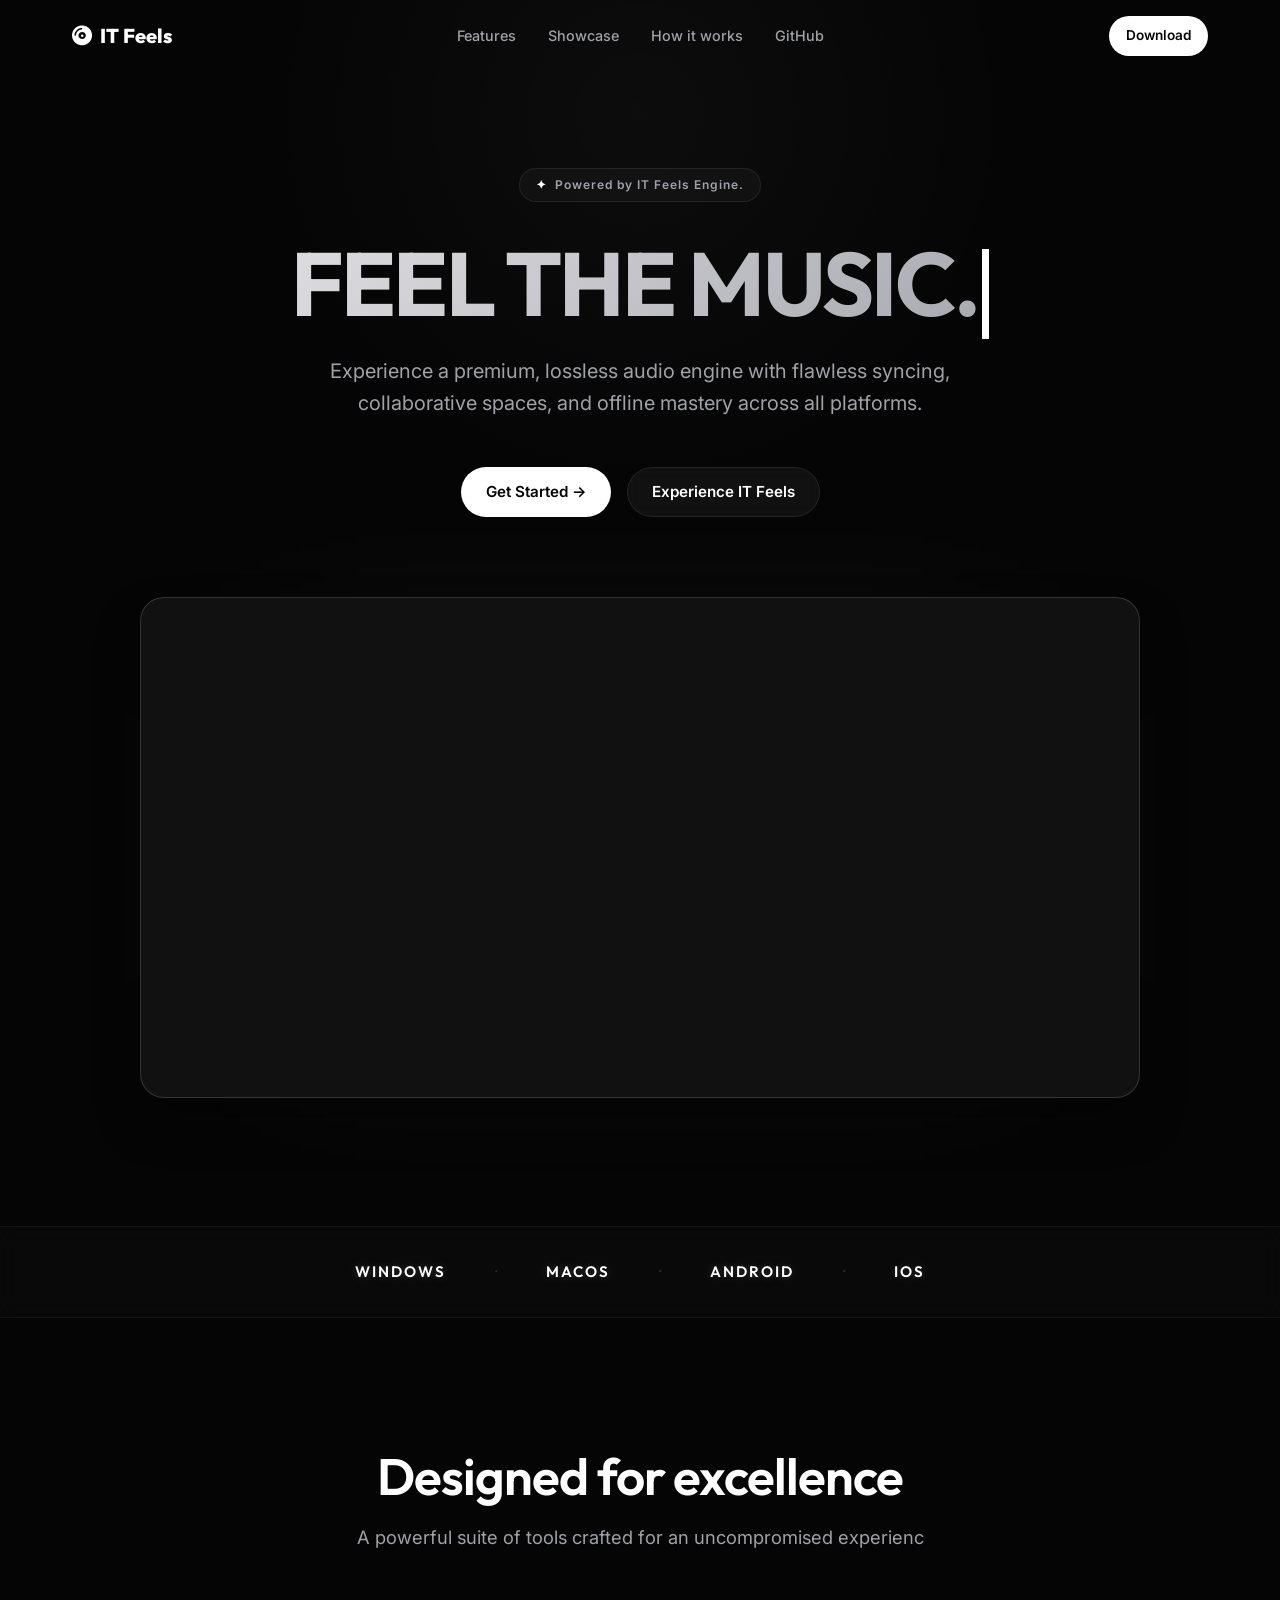
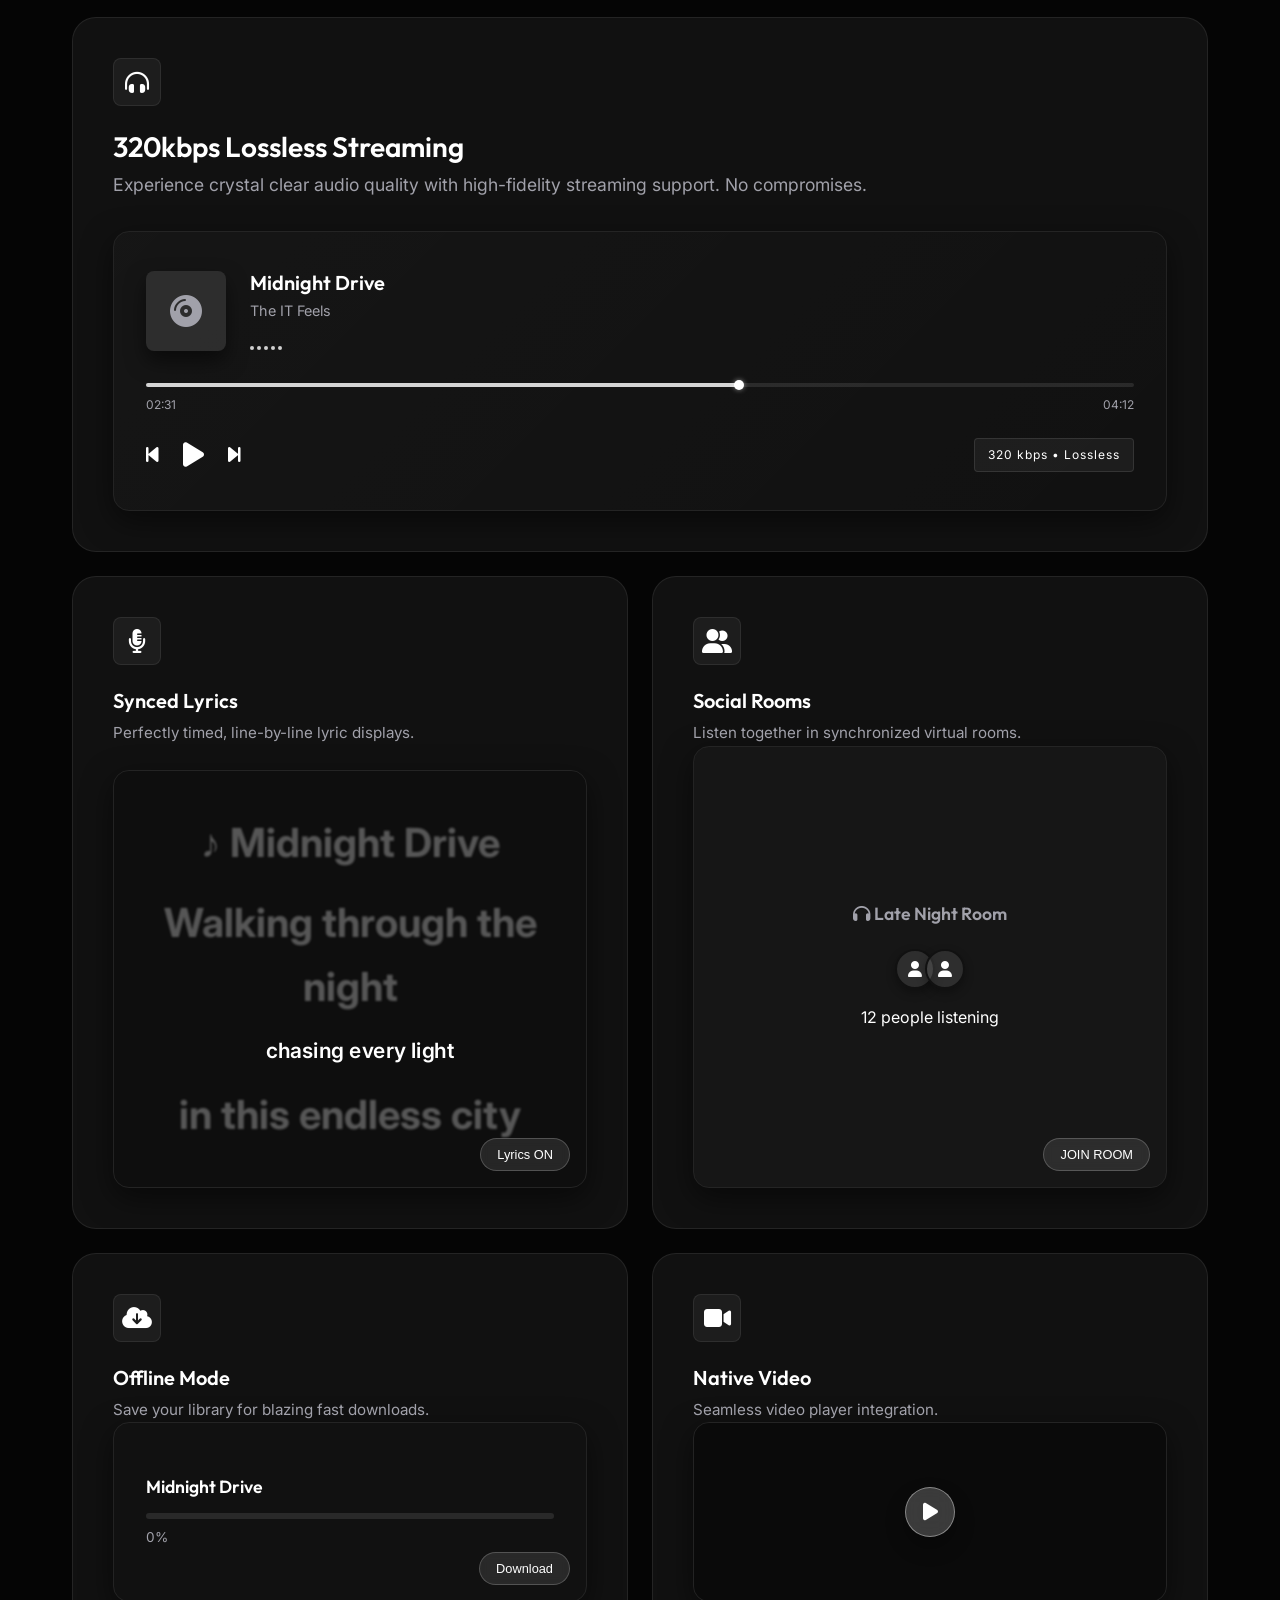
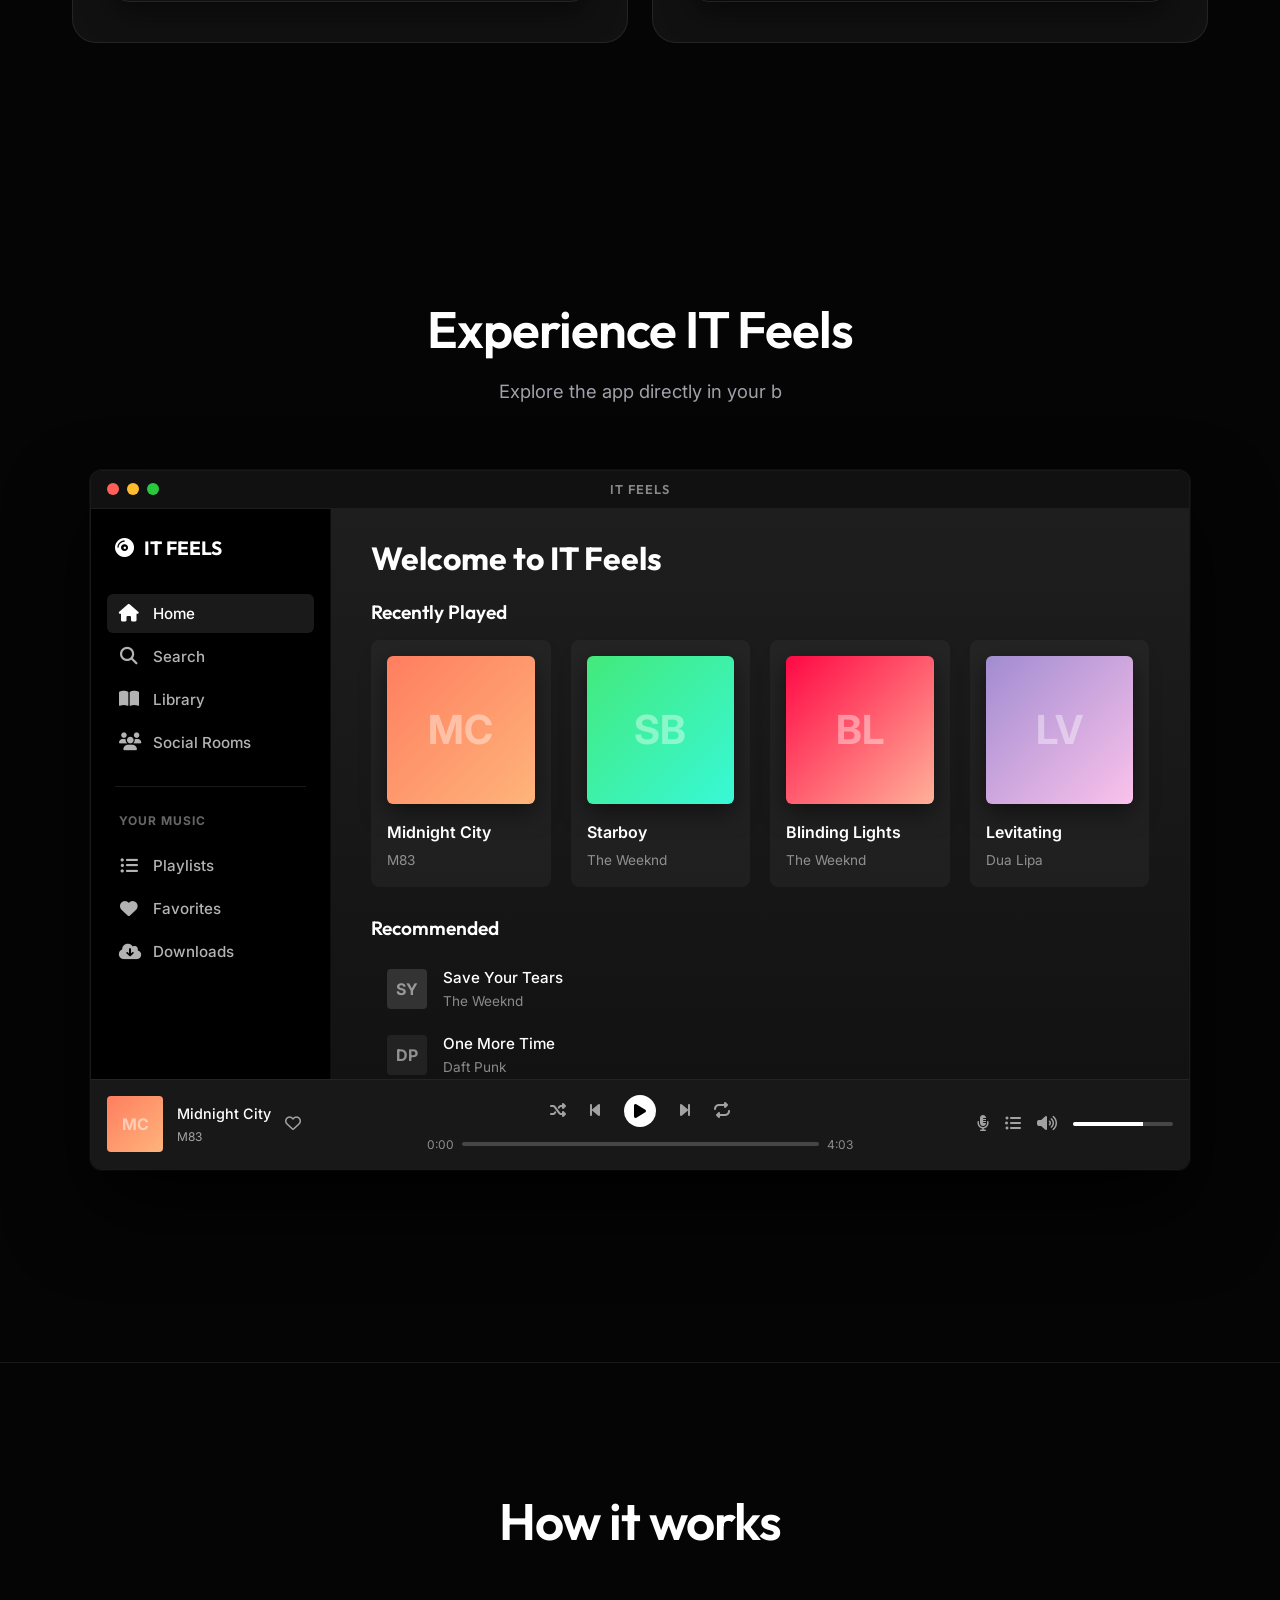
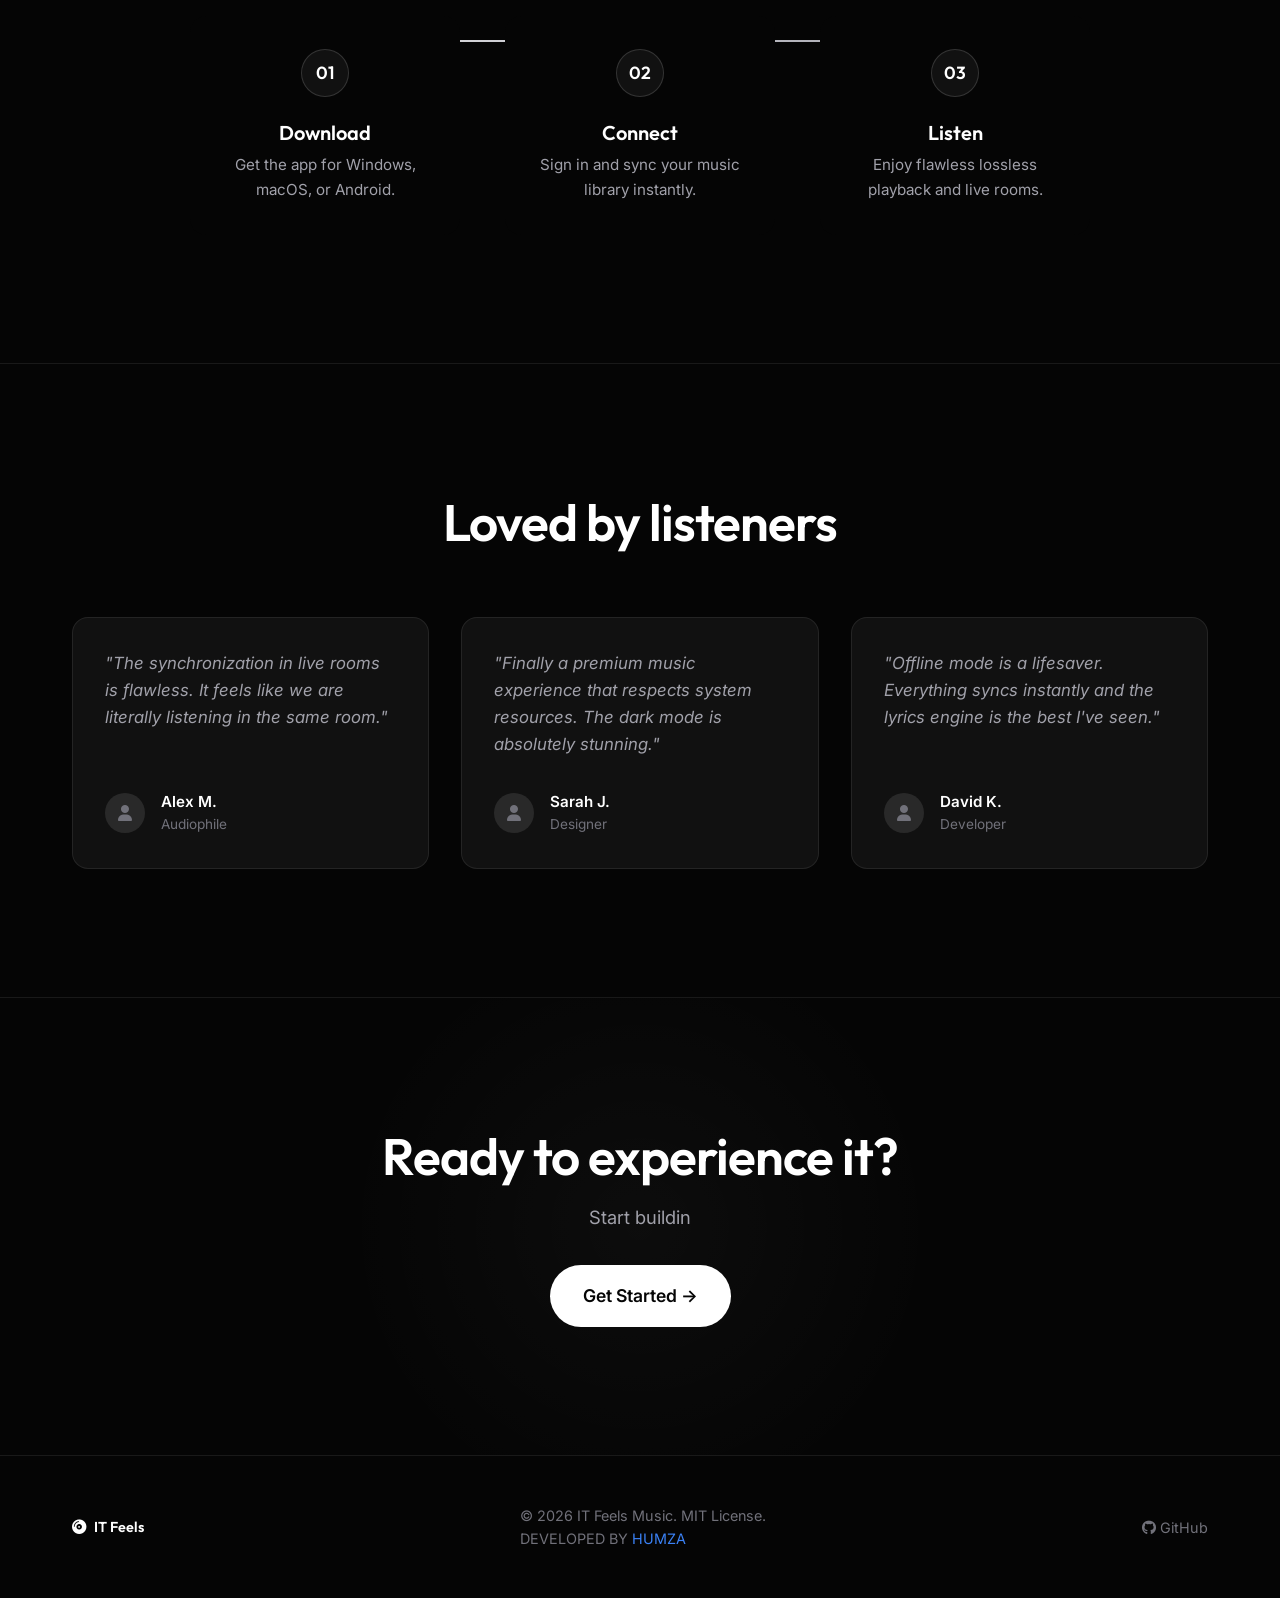
==== commit edc6ff73: "Update hero button to point to Experience IT Feels" ====
--- a/index.html
+++ b/index.html
@@ -60,7 +60,7 @@
                 
                 <div class="hero-actions reveal-up delay-3">
                     <a href="download.html" class="btn btn-primary magnetic-btn">Get Started &rarr;</a>
-                    <a href="#features" class="btn btn-secondary magnetic-btn">Explore Features</a>
+                    <a href="#showcase" class="btn btn-secondary magnetic-btn">Experience IT Feels</a>
                 </div>
 
                 <div class="hero-mockup-wrapper reveal-up delay-4">
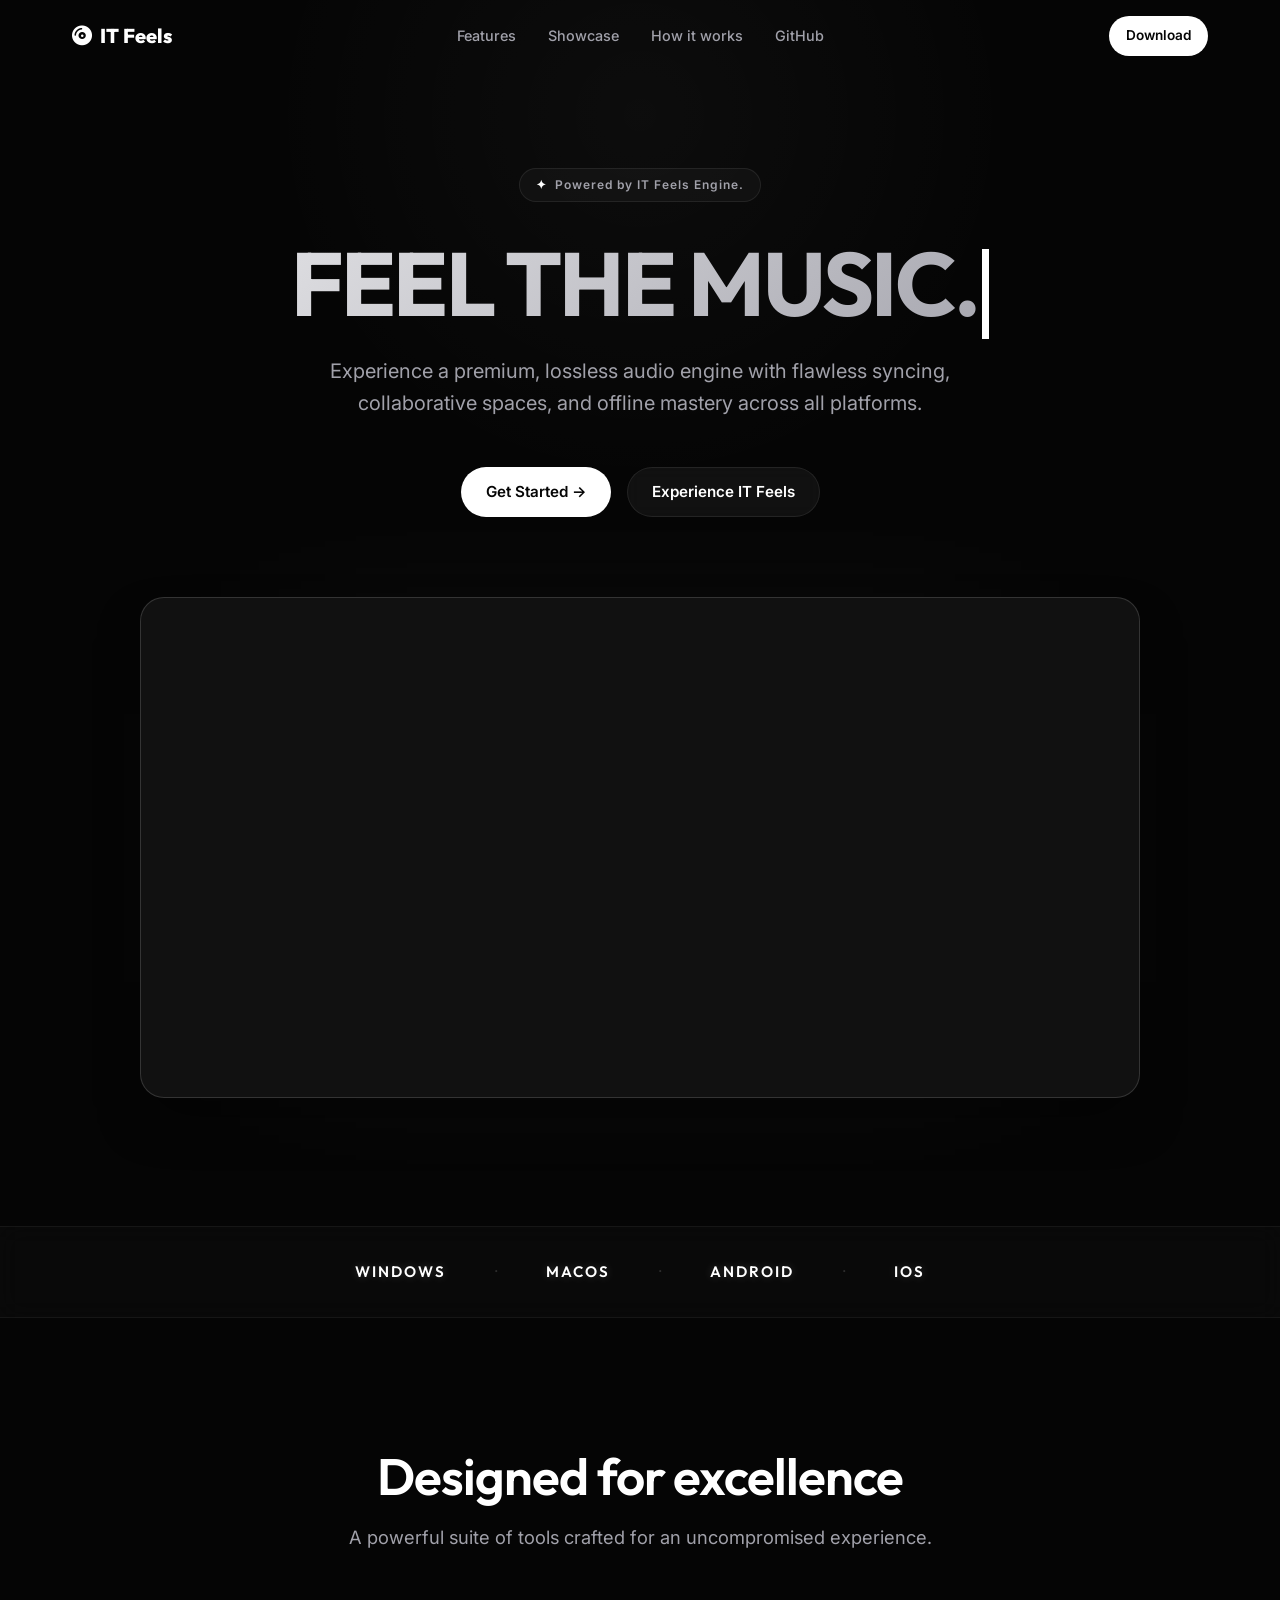
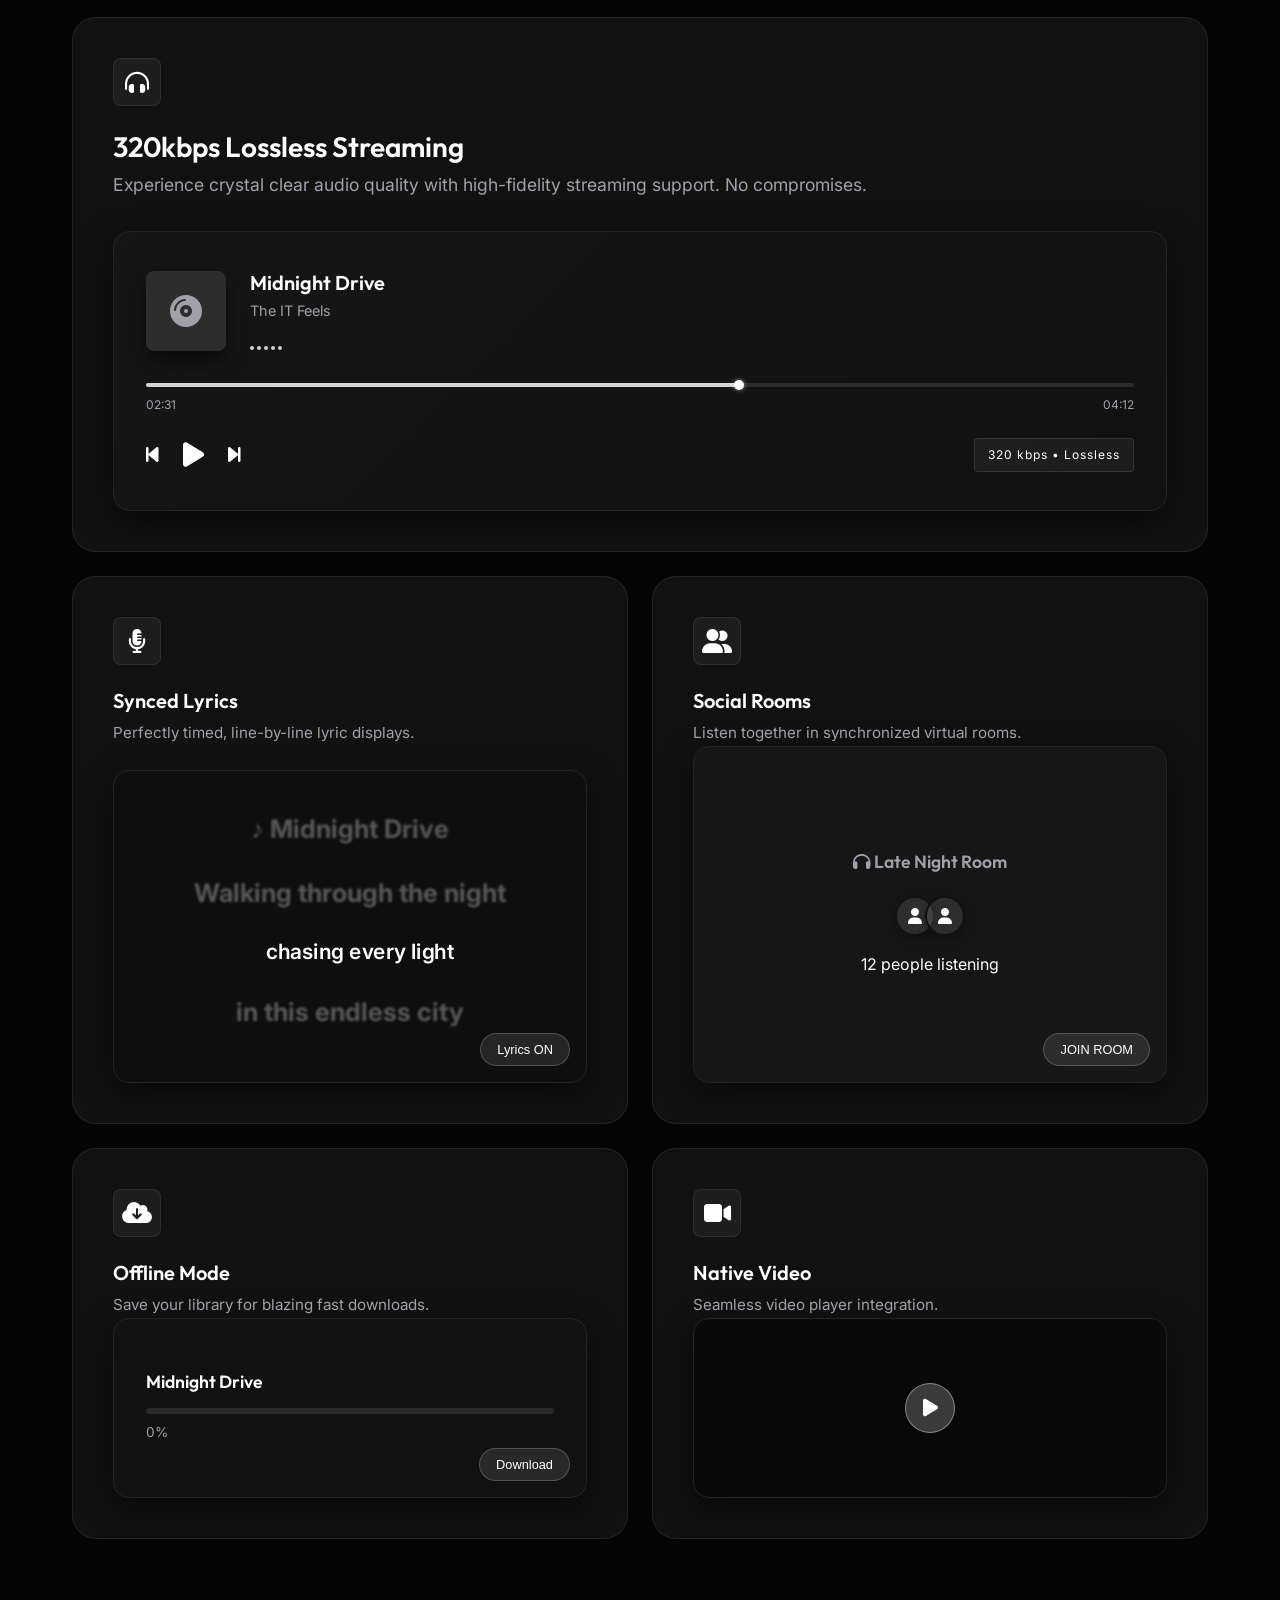
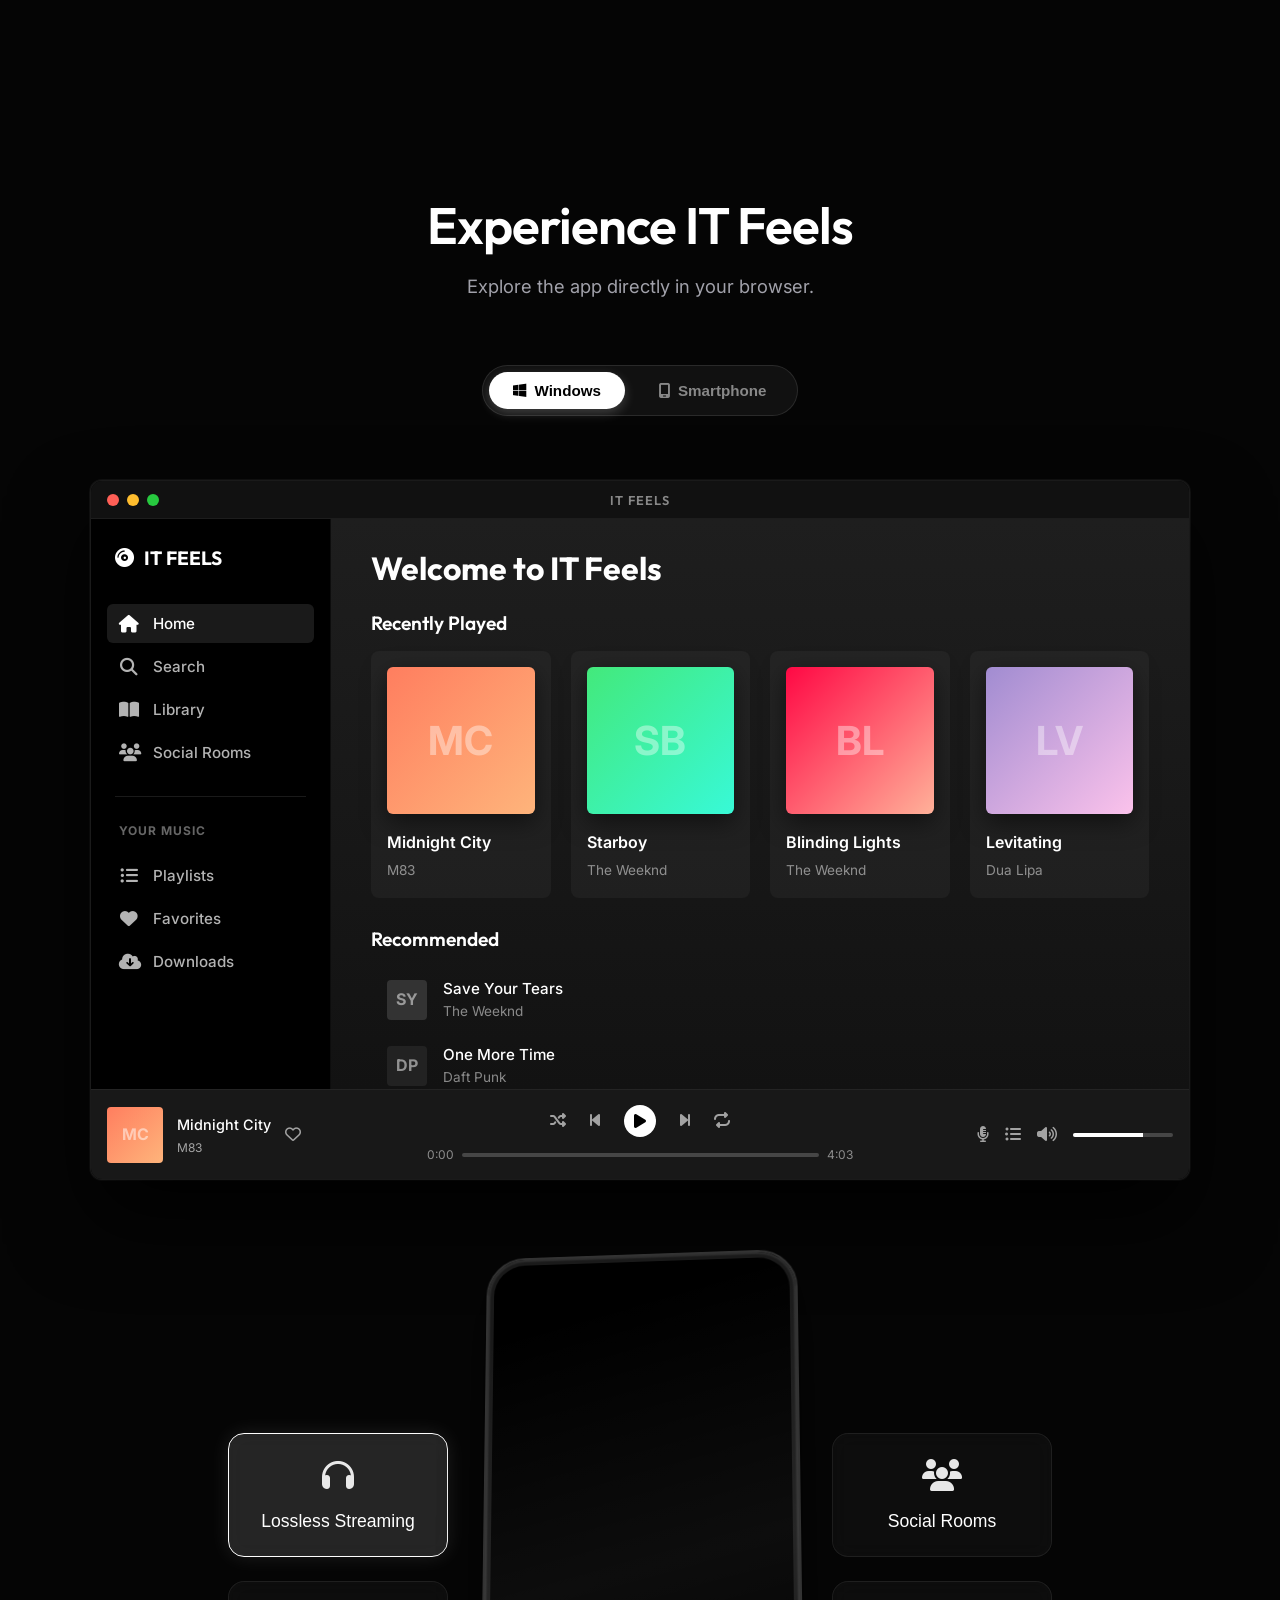
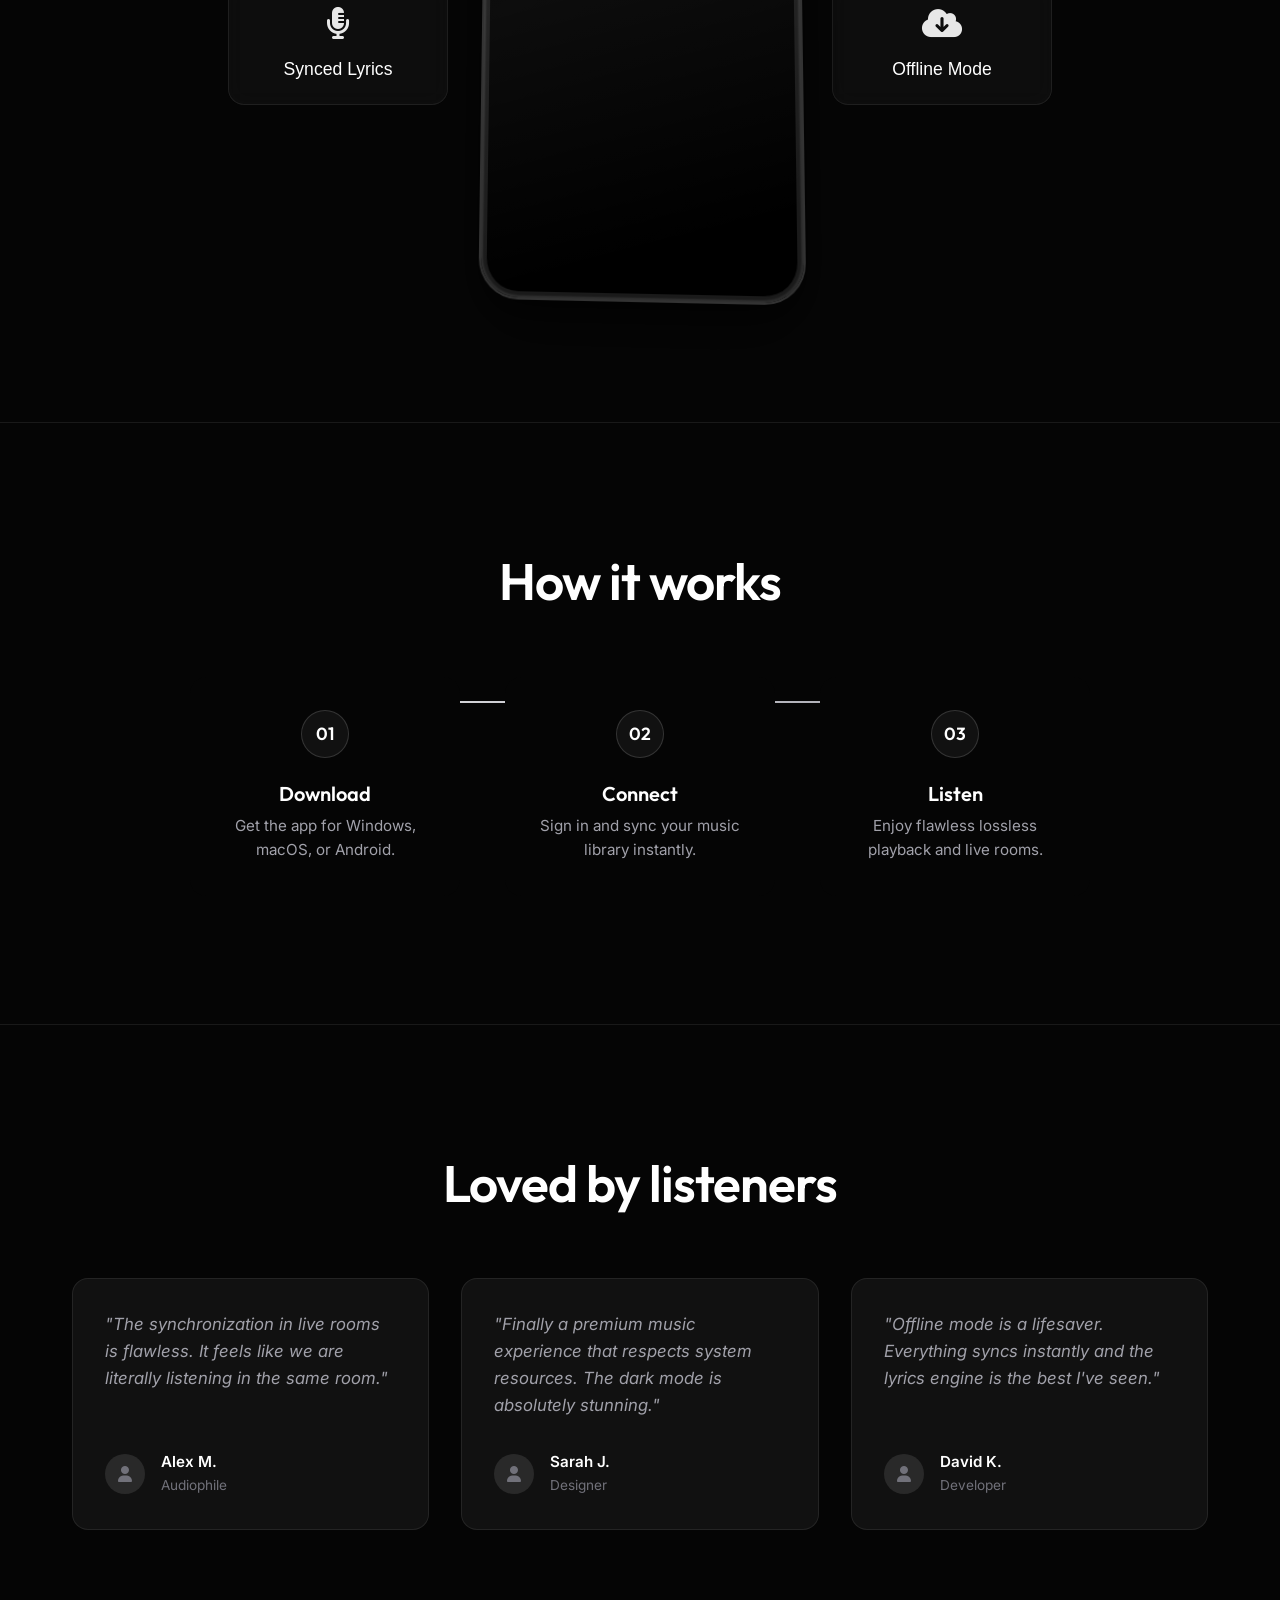
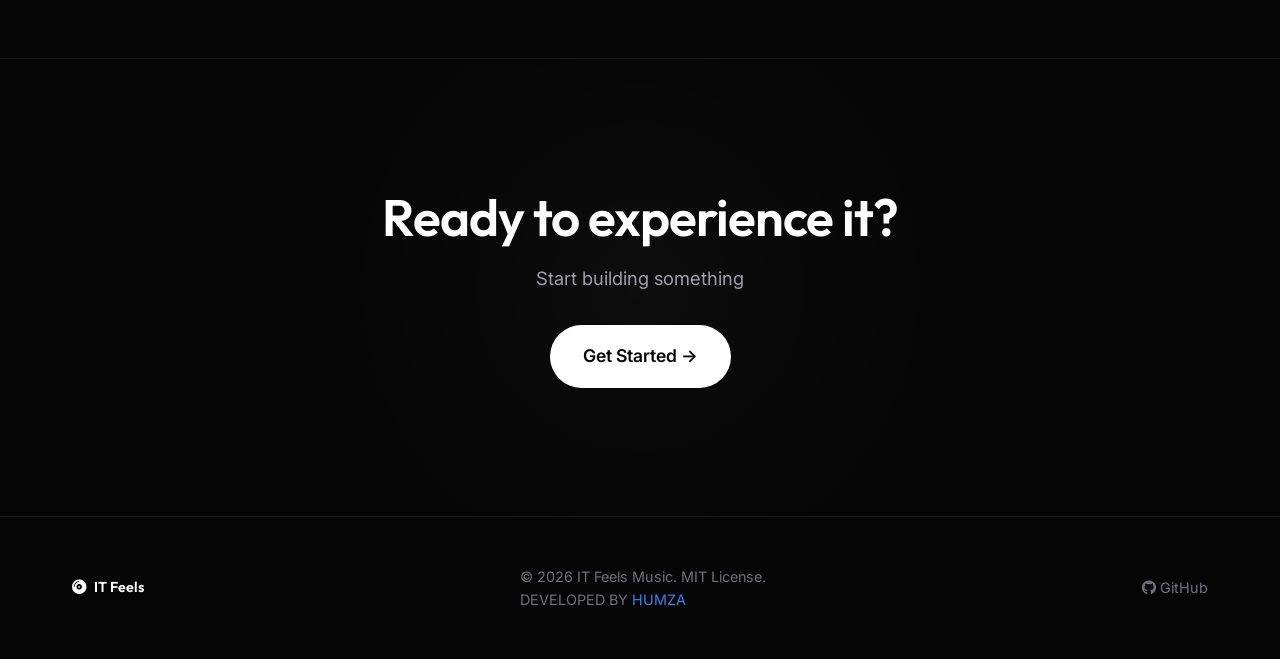
==== commit 2d7f8fdc: "Add platform toggle for Windows and Smartphone layouts" ====
--- a/index.html
+++ b/index.html
@@ -15,7 +15,7 @@
     <link rel="stylesheet" href="https://cdnjs.cloudflare.com/ajax/libs/font-awesome/6.4.0/css/all.min.css">
     
     <!-- Custom CSS -->
-    <link rel="stylesheet" href="style.css?v=4">
+    <link rel="stylesheet" href="style.css?v=5">
 </head>
 <body class="theme-dark">
     <!-- Sticky Header -->
@@ -228,8 +228,16 @@
                     <h2 class="section-title">Experience IT Feels</h2>
                     <p class="section-subtitle typewriter-text">Explore the app directly in your browser.</p>
                 </div>
+
+                <div class="platform-toggle reveal-up delay-1">
+                    <button class="toggle-btn active" data-platform="desktop"><i class="fa-brands fa-windows"></i> Windows</button>
+                    <button class="toggle-btn" data-platform="phone"><i class="fa-solid fa-mobile-screen"></i> Smartphone</button>
+                </div>
+
                 
-                <div class="desktop-app-wrapper reveal-up" id="desktop-app-wrapper">
+                
+                <div class="platform-views">
+<div class="desktop-app-wrapper reveal-up" id="desktop-app-wrapper">
                     <!-- Title Bar -->
                     <div class="desktop-app-titlebar">
                         <div class="window-controls">
@@ -469,6 +477,254 @@
                         </div>
                     </div>
                 </div>
+<div class="interactive-showcase-wrapper reveal-up">
+                    
+                    <div class="feature-nav-column feature-nav-left">
+                        <button class="feature-nav-card active" data-target="player">
+                            <div class="nav-card-icon"><i class="fa-solid fa-headphones"></i></div>
+                            <div class="nav-card-text">Lossless Streaming</div>
+                        </button>
+                        <button class="feature-nav-card" data-target="lyrics">
+                            <div class="nav-card-icon"><i class="fa-solid fa-microphone-lines"></i></div>
+                            <div class="nav-card-text">Synced Lyrics</div>
+                        </button>
+                    </div>
+
+                    <div class="phone-mockup-container">
+                        <div class="phone-mockup">
+                            <div class="phone-glare"></div>
+                            <div class="phone-bezel">
+                                <div class="phone-notch"></div>
+                                <div class="phone-screen">
+                                    
+                                    <!-- HOME SCREEN -->
+                                    <div class="app-screen active" id="screen-home">
+                                        <div class="app-header">
+                                            <div class="app-logo"><i class="fa-solid fa-compact-disc"></i> IT Feels</div>
+                                            <div class="app-profile"><i class="fa-solid fa-user"></i></div>
+                                        </div>
+                                        <div class="app-content scrollable">
+                                            <div class="app-section">
+                                                <h4 class="app-section-title">Recently Played</h4>
+                                                <div class="app-horizontal-scroll">
+                                                    <div class="app-track-card play-trigger" data-title="Midnight City" data-artist="M83">
+                                                        <div class="app-track-art">MC</div>
+                                                        <div class="app-track-info">Midnight City</div>
+                                                    </div>
+                                                    <div class="app-track-card play-trigger" data-title="Starboy" data-artist="The Weeknd">
+                                                        <div class="app-track-art">SB</div>
+                                                        <div class="app-track-info">Starboy</div>
+                                                    </div>
+                                                    <div class="app-track-card play-trigger" data-title="Blinding Lights" data-artist="The Weeknd">
+                                                        <div class="app-track-art">BL</div>
+                                                        <div class="app-track-info">Blinding Lights</div>
+                                                    </div>
+                                                </div>
+                                            </div>
+                                            <div class="app-section">
+                                                <h4 class="app-section-title">Recommended</h4>
+                                                <div class="app-list">
+                                                    <div class="app-list-item play-trigger" data-title="Save Your Tears" data-artist="The Weeknd">
+                                                        <div class="app-list-art">SY</div>
+                                                        <div class="app-list-details">
+                                                            <div class="app-list-title">Save Your Tears</div>
+                                                            <div class="app-list-subtitle">The Weeknd</div>
+                                                        </div>
+                                                        <i class="fa-solid fa-play app-list-action"></i>
+                                                    </div>
+                                                    <div class="app-list-item play-trigger" data-title="Levitating" data-artist="Dua Lipa">
+                                                        <div class="app-list-art">LV</div>
+                                                        <div class="app-list-details">
+                                                            <div class="app-list-title">Levitating</div>
+                                                            <div class="app-list-subtitle">Dua Lipa</div>
+                                                        </div>
+                                                        <i class="fa-solid fa-play app-list-action"></i>
+                                                    </div>
+                                                </div>
+                                            </div>
+                                        </div>
+                                    </div>
+                                    
+                                    <!-- PLAYER SCREEN -->
+                                    <div class="app-screen" id="screen-player">
+                                        <div class="app-header transparent">
+                                            <button class="app-icon-btn nav-back" data-target="home"><i class="fa-solid fa-chevron-down"></i></button>
+                                            <div class="app-header-title">Now Playing</div>
+                                            <button class="app-icon-btn"><i class="fa-solid fa-ellipsis-vertical"></i></button>
+                                        </div>
+                                        <div class="player-content">
+                                            <div class="player-art-container">
+                                                <div class="player-art pulse-anim">MC</div>
+                                            </div>
+                                            <div class="player-info-row">
+                                                <div class="player-text">
+                                                    <h3 class="player-title">Midnight City</h3>
+                                                    <p class="player-artist">M83</p>
+                                                </div>
+                                                <button class="app-icon-btn text-accent"><i class="fa-solid fa-heart"></i></button>
+                                            </div>
+                                            <div class="player-progress">
+                                                <div class="progress-bar-bg"><div class="progress-bar-fill"></div></div>
+                                                <div class="progress-time">
+                                                    <span class="time-current">1:24</span>
+                                                    <span class="time-total">4:03</span>
+                                                </div>
+                                            </div>
+                                            <div class="player-controls">
+                                                <button class="app-icon-btn"><i class="fa-solid fa-shuffle"></i></button>
+                                                <button class="app-icon-btn"><i class="fa-solid fa-backward-step"></i></button>
+                                                <button class="app-btn-play"><i class="fa-solid fa-play"></i></button>
+                                                <button class="app-icon-btn"><i class="fa-solid fa-forward-step"></i></button>
+                                                <button class="app-icon-btn"><i class="fa-solid fa-repeat"></i></button>
+                                            </div>
+                                        </div>
+                                    </div>
+                                    
+                                    <!-- LYRICS SCREEN -->
+                                    <div class="app-screen" id="screen-lyrics">
+                                        <div class="app-header transparent">
+                                            <button class="app-icon-btn nav-back" data-target="player"><i class="fa-solid fa-chevron-down"></i></button>
+                                            <div class="app-header-title">Lyrics</div>
+                                            <button class="app-icon-btn"><i class="fa-solid fa-ellipsis-vertical"></i></button>
+                                        </div>
+                                        <div class="lyrics-content scrollable">
+                                            <div class="lyrics-spacer"></div>
+                                            <p class="lyric-line past">Waiting in a car</p>
+                                            <p class="lyric-line past">Waiting for a ride in the dark</p>
+                                            <p class="lyric-line active">The night city grows</p>
+                                            <p class="lyric-line">Look at the horizon glow</p>
+                                            <p class="lyric-line">Waiting in a car</p>
+                                            <p class="lyric-line">Waiting for a ride in the dark</p>
+                                            <p class="lyric-line">Drinking in the lounge</p>
+                                            <p class="lyric-line">Following the neon signs</p>
+                                            <div class="lyrics-spacer"></div>
+                                        </div>
+                                    </div>
+                                    
+                                    <!-- SEARCH SCREEN -->
+                                    <div class="app-screen" id="screen-search">
+                                        <div class="app-header">
+                                            <div class="app-header-title">Search</div>
+                                        </div>
+                                        <div class="app-content scrollable">
+                                            <div class="app-search-bar">
+                                                <i class="fa-solid fa-magnifying-glass"></i>
+                                                <input type="text" placeholder="Artists, songs, or podcasts">
+                                            </div>
+                                            <h4 class="app-section-title mt-3">Browse All</h4>
+                                            <div class="app-browse-grid">
+                                                <div class="browse-card bg-1">Pop</div>
+                                                <div class="browse-card bg-2">Electronic</div>
+                                                <div class="browse-card bg-3">Rock</div>
+                                                <div class="browse-card bg-4">Hip-Hop</div>
+                                            </div>
+                                        </div>
+                                    </div>
+                                    
+                                    <!-- LIBRARY SCREEN (Includes Offline Mode) -->
+                                    <div class="app-screen" id="screen-library">
+                                        <div class="app-header">
+                                            <div class="app-header-title">Your Library</div>
+                                            <button class="app-icon-btn"><i class="fa-solid fa-plus"></i></button>
+                                        </div>
+                                        <div class="app-tabs">
+                                            <div class="app-tab">Playlists</div>
+                                            <div class="app-tab active">Offline</div>
+                                        </div>
+                                        <div class="app-content scrollable">
+                                            <div class="app-download-demo">
+                                                <div class="app-list-item">
+                                                    <div class="app-list-art">DV</div>
+                                                    <div class="app-list-details">
+                                                        <div class="app-list-title">Discovery</div>
+                                                        <div class="app-list-subtitle">Album ÔÇó Daft Punk</div>
+                                                    </div>
+                                                    <button class="app-icon-btn download-trigger"><i class="fa-solid fa-arrow-down"></i></button>
+                                                </div>
+                                            </div>
+                                            <h4 class="app-section-title mt-2">Downloaded Music</h4>
+                                            <div class="app-list downloaded-list">
+                                                <div class="app-list-item">
+                                                    <div class="app-list-art">R</div>
+                                                    <div class="app-list-details">
+                                                        <div class="app-list-title">Random Access Memories</div>
+                                                        <div class="app-list-subtitle">Album ÔÇó Daft Punk</div>
+                                                    </div>
+                                                    <i class="fa-solid fa-circle-check text-accent" style="font-size: 0.8rem;"></i>
+                                                </div>
+                                            </div>
+                                        </div>
+                                    </div>
+                                    
+                                    <!-- SOCIAL ROOMS SCREEN -->
+                                    <div class="app-screen" id="screen-social">
+                                        <div class="app-header">
+                                            <div class="app-header-title">Social Rooms</div>
+                                            <button class="app-icon-btn"><i class="fa-solid fa-user-group"></i></button>
+                                        </div>
+                                        <div class="app-content scrollable">
+                                            <h4 class="app-section-title">Live Now</h4>
+                                            <div class="app-room-card">
+                                                <div class="room-info">
+                                                    <h3 class="room-title">Late Night Synthwave</h3>
+                                                    <p class="room-host">Hosted by @humza</p>
+                                                </div>
+                                                <div class="room-stats">
+                                                    <div class="room-listeners"><i class="fa-solid fa-headphones"></i> 142</div>
+                                                    <button class="app-btn-small join-room-btn">Join</button>
+                                                </div>
+                                            </div>
+                                            <div class="app-room-card">
+                                                <div class="room-info">
+                                                    <h3 class="room-title">Global Top 50 Party</h3>
+                                                    <p class="room-host">Hosted by @alex</p>
+                                                </div>
+                                                <div class="room-stats">
+                                                    <div class="room-listeners"><i class="fa-solid fa-headphones"></i> 89</div>
+                                                    <button class="app-btn-small join-room-btn">Join</button>
+                                                </div>
+                                            </div>
+                                        </div>
+                                    </div>
+                                    
+                                    <!-- BOTTOM NAV -->
+                                    <div class="app-bottom-nav">
+                                        <button class="bottom-nav-item active" data-target="home">
+                                            <i class="fa-solid fa-house"></i>
+                                            <span>Home</span>
+                                        </button>
+                                        <button class="bottom-nav-item" data-target="search">
+                                            <i class="fa-solid fa-magnifying-glass"></i>
+                                            <span>Search</span>
+                                        </button>
+                                        <button class="bottom-nav-item" data-target="library">
+                                            <i class="fa-solid fa-book-open"></i>
+                                            <span>Library</span>
+                                        </button>
+                                        <button class="bottom-nav-item" data-target="social">
+                                            <i class="fa-solid fa-users"></i>
+                                            <span>Social</span>
+                                        </button>
+                                    </div>
+
+                                </div>
+                            </div>
+                        </div>
+                    </div>
+
+                    <div class="feature-nav-column feature-nav-right">
+                        <button class="feature-nav-card" data-target="social">
+                            <div class="nav-card-icon"><i class="fa-solid fa-users"></i></div>
+                            <div class="nav-card-text">Social Rooms</div>
+                        </button>
+                        <button class="feature-nav-card" data-target="library">
+                            <div class="nav-card-icon"><i class="fa-solid fa-cloud-arrow-down"></i></div>
+                            <div class="nav-card-text">Offline Mode</div>
+                        </button>
+                    </div>
+
+                </div>
+                </div>
 
             </div>
         </section>
@@ -582,6 +838,6 @@
         </div>
     </footer>
 
-    <script src="main.js?v=4"></script>
+    <script src="main.js?v=5"></script>
 </body>
 </html>
--- a/style.css
+++ b/style.css
@@ -1855,3 +1855,663 @@
     .player-left { width: 100%; display: flex; justify-content: space-between; }
     .player-now-playing { flex: 1; }
 }
+
+
+/* Platform Toggle */
+.platform-toggle {
+    display: flex;
+    justify-content: center;
+    gap: 10px;
+    margin: 20px auto 40px;
+    background: rgba(255,255,255,0.05);
+    padding: 6px;
+    border-radius: 500px;
+    width: fit-content;
+    border: 1px solid rgba(255,255,255,0.1);
+}
+.toggle-btn {
+    background: transparent;
+    border: none;
+    color: rgba(255,255,255,0.5);
+    padding: 10px 24px;
+    border-radius: 500px;
+    font-size: 0.95rem;
+    font-weight: 600;
+    cursor: pointer;
+    transition: all 0.3s;
+    display: flex;
+    align-items: center;
+    gap: 8px;
+}
+.toggle-btn:hover { color: #fff; }
+.toggle-btn.active {
+    background: #fff;
+    color: #000;
+    box-shadow: 0 4px 12px rgba(255,255,255,0.2);
+}
+
+/* Platform Views */
+.platform-views {
+    position: relative;
+    width: 100%;
+}
+.desktop-app-wrapper, .interactive-showcase-wrapper {
+    transition: opacity 0.5s ease, transform 0.5s ease;
+}
+.platform-hidden {
+    opacity: 0 !important;
+    pointer-events: none !important;
+    position: absolute !important;
+    top: 0; left: 0; right: 0;
+    transform: scale(0.95);
+    z-index: -1;
+}
+
+/* ==========================================================================
+   INTERACTIVE PHONE SHOWCASE
+   ========================================================================== */
+
+.interactive-showcase-wrapper {
+    display: flex;
+    justify-content: center;
+    align-items: center;
+    gap: 2rem;
+    margin-top: 4rem;
+    position: relative;
+    max-width: 1000px;
+    margin-inline: auto;
+}
+
+.feature-nav-column {
+    display: flex;
+    flex-direction: column;
+    gap: 1.5rem;
+    flex: 1;
+}
+
+.feature-nav-left { align-items: flex-end; }
+.feature-nav-right { align-items: flex-start; }
+
+.feature-nav-card {
+    background: rgba(25, 25, 25, 0.4);
+    border: 1px solid var(--border-subtle);
+    border-radius: var(--radius-md);
+    padding: 1.5rem;
+    width: 220px;
+    display: flex;
+    flex-direction: column;
+    align-items: center;
+    text-align: center;
+    gap: 1rem;
+    cursor: pointer;
+    transition: all 0.3s cubic-bezier(0.16, 1, 0.3, 1);
+    color: var(--text-primary);
+    backdrop-filter: blur(10px);
+    -webkit-backdrop-filter: blur(10px);
+}
+
+.feature-nav-card:hover {
+    border-color: rgba(255,255,255,0.2);
+    transform: translateY(-5px);
+    box-shadow: 0 10px 30px rgba(0,0,0,0.5);
+    background: rgba(35, 35, 35, 0.6);
+}
+
+.feature-nav-card.active {
+    border-color: var(--text-primary);
+    box-shadow: 0 0 20px rgba(255,255,255,0.1);
+    background: rgba(45, 45, 45, 0.8);
+}
+
+.nav-card-icon {
+    font-size: 2rem;
+    opacity: 0.9;
+}
+
+.nav-card-text {
+    font-weight: 500;
+    font-size: 1.1rem;
+}
+
+/* PREMIUM PHONE MOCKUP */
+.phone-mockup-container {
+    perspective: 1000px;
+    z-index: 10;
+}
+
+.phone-mockup {
+    width: 320px;
+    height: 650px;
+    background: #000;
+    border-radius: 40px;
+    position: relative;
+    box-shadow: 
+        inset 0 0 2px 2px rgba(255,255,255,0.1),
+        inset 0 0 0 6px #1a1a1a,
+        0 30px 60px rgba(0,0,0,0.6),
+        0 10px 20px rgba(0,0,0,0.4);
+    border: 2px solid #333;
+    overflow: hidden;
+    transform: rotateX(5deg) rotateY(-5deg);
+    transition: transform 0.6s cubic-bezier(0.16, 1, 0.3, 1);
+    transform-style: preserve-3d;
+}
+
+.phone-mockup:hover {
+    transform: rotateX(0deg) rotateY(0deg) translateY(-10px);
+}
+
+.phone-glare {
+    position: absolute;
+    top: -50%;
+    left: -50%;
+    width: 200%;
+    height: 200%;
+    background: linear-gradient(
+        135deg,
+        rgba(255,255,255,0) 30%,
+        rgba(255,255,255,0.05) 50%,
+        rgba(255,255,255,0) 70%
+    );
+    z-index: 20;
+    pointer-events: none;
+    transform: rotate(30deg);
+}
+
+.phone-bezel {
+    position: absolute;
+    top: 8px;
+    left: 8px;
+    right: 8px;
+    bottom: 8px;
+    background: #050505;
+    border-radius: 32px;
+    overflow: hidden;
+    position: relative;
+    box-shadow: inset 0 0 1px 1px rgba(255,255,255,0.05);
+}
+
+.phone-notch {
+    position: absolute;
+    top: 0;
+    left: 50%;
+    transform: translateX(-50%);
+    width: 100px;
+    height: 25px;
+    background: #000;
+    border-bottom-left-radius: 12px;
+    border-bottom-right-radius: 12px;
+    z-index: 100;
+}
+
+/* APP SCREENS */
+.phone-screen {
+    width: 100%;
+    height: 100%;
+    position: relative;
+    background: #000;
+    color: var(--text-primary);
+    font-family: 'Inter', sans-serif;
+    overflow: hidden;
+}
+
+.phone-mockup .app-screen {
+    position: absolute;
+    top: 0;
+    left: 0;
+    width: 100%;
+    height: 100%;
+    display: flex;
+    flex-direction: column;
+    opacity: 0;
+    pointer-events: none;
+    transform: translateX(100%);
+    transition: all 0.4s cubic-bezier(0.16, 1, 0.3, 1);
+    background: linear-gradient(180deg, #1a1a1a 0%, #000 100%);
+}
+
+.phone-mockup .app-screen.active {
+    opacity: 1;
+    pointer-events: auto;
+    transform: translateX(0);
+}
+
+/* Specific Screen Backgrounds */
+#screen-player { background: linear-gradient(180deg, #42275a 0%, #000 100%); }
+#screen-lyrics { background: linear-gradient(180deg, #2b5876 0%, #000 100%); }
+
+.app-header {
+    height: 60px;
+    display: flex;
+    justify-content: space-between;
+    align-items: center;
+    padding: 0 20px;
+    padding-top: 15px; /* Account for notch */
+    background: rgba(0,0,0,0.8);
+    backdrop-filter: blur(10px);
+    z-index: 50;
+}
+
+.app-header.transparent {
+    background: transparent;
+    backdrop-filter: none;
+}
+
+.app-logo {
+    font-size: 1.1rem;
+    font-weight: 600;
+    font-family: 'Outfit', sans-serif;
+}
+
+.app-profile {
+    width: 32px;
+    height: 32px;
+    background: rgba(255,255,255,0.1);
+    border-radius: 50%;
+    display: flex;
+    justify-content: center;
+    align-items: center;
+    font-size: 0.9rem;
+}
+
+.app-header-title {
+    font-size: 0.9rem;
+    font-weight: 600;
+    text-transform: uppercase;
+    letter-spacing: 1px;
+    opacity: 0.8;
+}
+
+.app-icon-btn {
+    background: none;
+    border: none;
+    color: var(--text-primary);
+    font-size: 1.2rem;
+    cursor: pointer;
+    transition: opacity 0.2s, transform 0.1s;
+    opacity: 0.8;
+}
+
+.app-icon-btn:hover { opacity: 1; }
+.app-icon-btn:active { transform: scale(0.9); }
+
+.app-content {
+    flex: 1;
+    padding: 20px;
+    padding-bottom: 80px; /* Space for bottom nav */
+}
+
+.scrollable {
+    overflow-y: auto;
+    scrollbar-width: none;
+}
+.scrollable::-webkit-scrollbar { display: none; }
+
+.app-section { margin-bottom: 25px; }
+
+.app-section-title {
+    font-size: 1.1rem;
+    margin-bottom: 12px;
+    font-weight: 600;
+}
+
+/* Home Horizontal Scroll */
+.app-horizontal-scroll {
+    display: flex;
+    gap: 15px;
+    overflow-x: auto;
+    scrollbar-width: none;
+    padding-bottom: 10px;
+}
+
+.app-track-card {
+    min-width: 120px;
+    cursor: pointer;
+}
+
+.app-track-art {
+    width: 120px;
+    height: 120px;
+    background: linear-gradient(135deg, #ff7e5f, #feb47b);
+    border-radius: 8px;
+    margin-bottom: 8px;
+    display: flex;
+    justify-content: center;
+    align-items: center;
+    font-size: 2rem;
+    font-weight: 700;
+    color: rgba(255,255,255,0.5);
+    box-shadow: 0 4px 10px rgba(0,0,0,0.3);
+}
+
+.app-track-info {
+    font-size: 0.85rem;
+    font-weight: 500;
+    white-space: nowrap;
+    overflow: hidden;
+    text-overflow: ellipsis;
+}
+
+/* List Items */
+.app-list {
+    display: flex;
+    flex-direction: column;
+    gap: 12px;
+}
+
+.app-list-item {
+    display: flex;
+    align-items: center;
+    gap: 12px;
+    padding: 8px;
+    border-radius: 8px;
+    background: rgba(255,255,255,0.03);
+    cursor: pointer;
+    transition: background 0.2s;
+}
+
+.app-list-item:hover { background: rgba(255,255,255,0.08); }
+
+.app-list-art {
+    width: 48px;
+    height: 48px;
+    background: linear-gradient(135deg, #00c6ff, #0072ff);
+    border-radius: 4px;
+    display: flex;
+    justify-content: center;
+    align-items: center;
+    font-weight: bold;
+    color: rgba(255,255,255,0.5);
+}
+
+.app-list-details { flex: 1; overflow: hidden; }
+.app-list-title { font-size: 0.95rem; font-weight: 500; margin-bottom: 3px; white-space: nowrap; overflow: hidden; text-overflow: ellipsis; }
+.app-list-subtitle { font-size: 0.8rem; color: rgba(255,255,255,0.5); }
+.app-list-action { font-size: 1rem; opacity: 0.7; }
+
+/* PLAYER SCREEN */
+.player-content {
+    flex: 1;
+    display: flex;
+    flex-direction: column;
+    padding: 20px;
+    padding-bottom: 40px;
+}
+
+.player-art-container {
+    flex: 1;
+    display: flex;
+    justify-content: center;
+    align-items: center;
+}
+
+.player-art {
+    width: 240px;
+    height: 240px;
+    background: linear-gradient(135deg, #ff7e5f, #feb47b);
+    border-radius: 12px;
+    box-shadow: 0 20px 40px rgba(0,0,0,0.5);
+    display: flex;
+    justify-content: center;
+    align-items: center;
+    font-size: 4rem;
+    font-weight: 700;
+    color: rgba(255,255,255,0.5);
+    transition: transform 0.2s;
+}
+
+.pulse-anim { animation: playerPulse 2s infinite ease-in-out alternate; }
+@keyframes playerPulse {
+    0% { transform: scale(1); box-shadow: 0 20px 40px rgba(0,0,0,0.5); }
+    100% { transform: scale(1.02); box-shadow: 0 20px 50px rgba(255, 126, 95, 0.3); }
+}
+
+.player-info-row {
+    display: flex;
+    justify-content: space-between;
+    align-items: center;
+    margin-top: 30px;
+    margin-bottom: 20px;
+}
+
+.player-title { font-size: 1.4rem; font-weight: 700; margin-bottom: 5px; }
+.player-artist { font-size: 1rem; color: rgba(255,255,255,0.6); }
+.text-accent { color: var(--accent-rose, #ff8b94); opacity: 1; }
+
+.player-progress { margin-bottom: 30px; }
+
+.progress-bar-bg {
+    height: 4px;
+    background: rgba(255,255,255,0.2);
+    border-radius: 2px;
+    margin-bottom: 8px;
+    overflow: hidden;
+}
+
+.progress-bar-fill {
+    height: 100%;
+    width: 30%;
+    background: var(--text-primary);
+    border-radius: 2px;
+    transition: width 1s linear;
+}
+
+.progress-time {
+    display: flex;
+    justify-content: space-between;
+    font-size: 0.75rem;
+    color: rgba(255,255,255,0.5);
+    font-family: 'JetBrains Mono', monospace;
+}
+
+.player-controls {
+    display: flex;
+    justify-content: space-between;
+    align-items: center;
+}
+
+.app-btn-play {
+    width: 60px;
+    height: 60px;
+    border-radius: 50%;
+    background: var(--text-primary);
+    color: var(--bg-base);
+    border: none;
+    font-size: 1.5rem;
+    display: flex;
+    justify-content: center;
+    align-items: center;
+    cursor: pointer;
+    transition: transform 0.1s;
+}
+.app-btn-play:active { transform: scale(0.9); }
+
+/* LYRICS SCREEN */
+.lyrics-content {
+    flex: 1;
+    padding: 0 20px;
+    text-align: left;
+    scroll-behavior: smooth;
+}
+
+.lyrics-spacer { height: 40%; }
+
+.lyric-line {
+    font-size: 1.6rem;
+    font-weight: 700;
+    line-height: 1.4;
+    margin-bottom: 20px;
+    color: rgba(255,255,255,0.3);
+    transition: color 0.3s, transform 0.3s;
+    filter: blur(1px);
+}
+
+.lyric-line.active {
+    color: var(--text-primary);
+    transform: scale(1.05);
+    transform-origin: left center;
+    filter: blur(0);
+}
+
+.lyric-line.past { color: rgba(255,255,255,0.6); filter: blur(0); }
+
+/* SEARCH SCREEN */
+.app-search-bar {
+    display: flex;
+    align-items: center;
+    background: rgba(255,255,255,0.1);
+    border-radius: 8px;
+    padding: 10px 15px;
+    gap: 10px;
+}
+
+.app-search-bar input {
+    background: transparent;
+    border: none;
+    color: var(--text-primary);
+    font-family: 'Inter', sans-serif;
+    font-size: 0.95rem;
+    width: 100%;
+    outline: none;
+}
+.app-search-bar input::placeholder { color: rgba(255,255,255,0.5); }
+
+.app-browse-grid {
+    display: grid;
+    grid-template-columns: 1fr 1fr;
+    gap: 15px;
+}
+
+.browse-card {
+    height: 80px;
+    border-radius: 8px;
+    padding: 12px;
+    font-weight: 600;
+    display: flex;
+    align-items: flex-start;
+}
+.bg-1 { background: linear-gradient(135deg, #ff9a9e, #fecfef); color: #000; }
+.bg-2 { background: linear-gradient(135deg, #a18cd1, #fbc2eb); color: #000; }
+.bg-3 { background: linear-gradient(135deg, #84fab0, #8fd3f4); color: #000; }
+.bg-4 { background: linear-gradient(135deg, #fccb90, #d57eeb); color: #000; }
+
+/* LIBRARY & OFFLINE */
+.app-tabs {
+    display: flex;
+    padding: 0 20px;
+    gap: 20px;
+    margin-bottom: 15px;
+}
+
+.app-tab {
+    font-size: 0.95rem;
+    font-weight: 500;
+    color: rgba(255,255,255,0.5);
+    padding-bottom: 8px;
+    cursor: pointer;
+}
+
+.app-tab.active {
+    color: var(--text-primary);
+    border-bottom: 2px solid var(--text-primary);
+}
+
+.app-download-demo {
+    background: rgba(255,255,255,0.05);
+    border: 1px dashed rgba(255,255,255,0.2);
+    border-radius: 8px;
+    padding: 5px;
+    margin-bottom: 20px;
+}
+
+/* SOCIAL ROOMS */
+.app-room-card {
+    background: rgba(255,255,255,0.05);
+    border: 1px solid rgba(255,255,255,0.1);
+    border-radius: 12px;
+    padding: 15px;
+    margin-bottom: 15px;
+    display: flex;
+    justify-content: space-between;
+    align-items: center;
+}
+
+.room-title { font-size: 1.05rem; font-weight: 600; margin-bottom: 4px; }
+.room-host { font-size: 0.8rem; color: rgba(255,255,255,0.5); }
+.room-stats { display: flex; flex-direction: column; align-items: flex-end; gap: 8px; }
+.room-listeners { font-size: 0.8rem; color: var(--accent-sage, #a8e6cf); }
+
+.app-btn-small {
+    background: rgba(255,255,255,0.1);
+    border: none;
+    color: var(--text-primary);
+    padding: 6px 16px;
+    border-radius: 20px;
+    font-size: 0.8rem;
+    font-weight: 600;
+    cursor: pointer;
+    transition: background 0.2s;
+}
+.app-btn-small:hover { background: rgba(255,255,255,0.2); }
+
+/* BOTTOM NAV */
+.app-bottom-nav {
+    position: absolute;
+    bottom: 0;
+    left: 0;
+    width: 100%;
+    height: 70px;
+    background: rgba(10,10,10,0.9);
+    backdrop-filter: blur(15px);
+    display: flex;
+    justify-content: space-around;
+    align-items: center;
+    border-top: 1px solid rgba(255,255,255,0.05);
+    z-index: 100;
+}
+
+.bottom-nav-item {
+    background: none;
+    border: none;
+    color: rgba(255,255,255,0.4);
+    display: flex;
+    flex-direction: column;
+    align-items: center;
+    gap: 4px;
+    cursor: pointer;
+    transition: color 0.2s;
+    font-size: 1.2rem;
+}
+
+.bottom-nav-item span {
+    font-size: 0.65rem;
+    font-family: 'Inter', sans-serif;
+    font-weight: 500;
+}
+
+.bottom-nav-item.active { color: var(--text-primary); }
+
+/* Responsive adjustments */
+@media (max-width: 900px) {
+    .interactive-showcase-wrapper {
+        flex-direction: column;
+        gap: 3rem;
+    }
+    .feature-nav-column {
+        flex-direction: row;
+        flex-wrap: wrap;
+        justify-content: center;
+        align-items: center;
+    }
+    .feature-nav-card {
+        width: 180px;
+    }
+}
+
+@media (max-width: 400px) {
+    .phone-mockup {
+        width: 100%;
+        max-width: 300px;
+        height: 600px;
+    }
+}
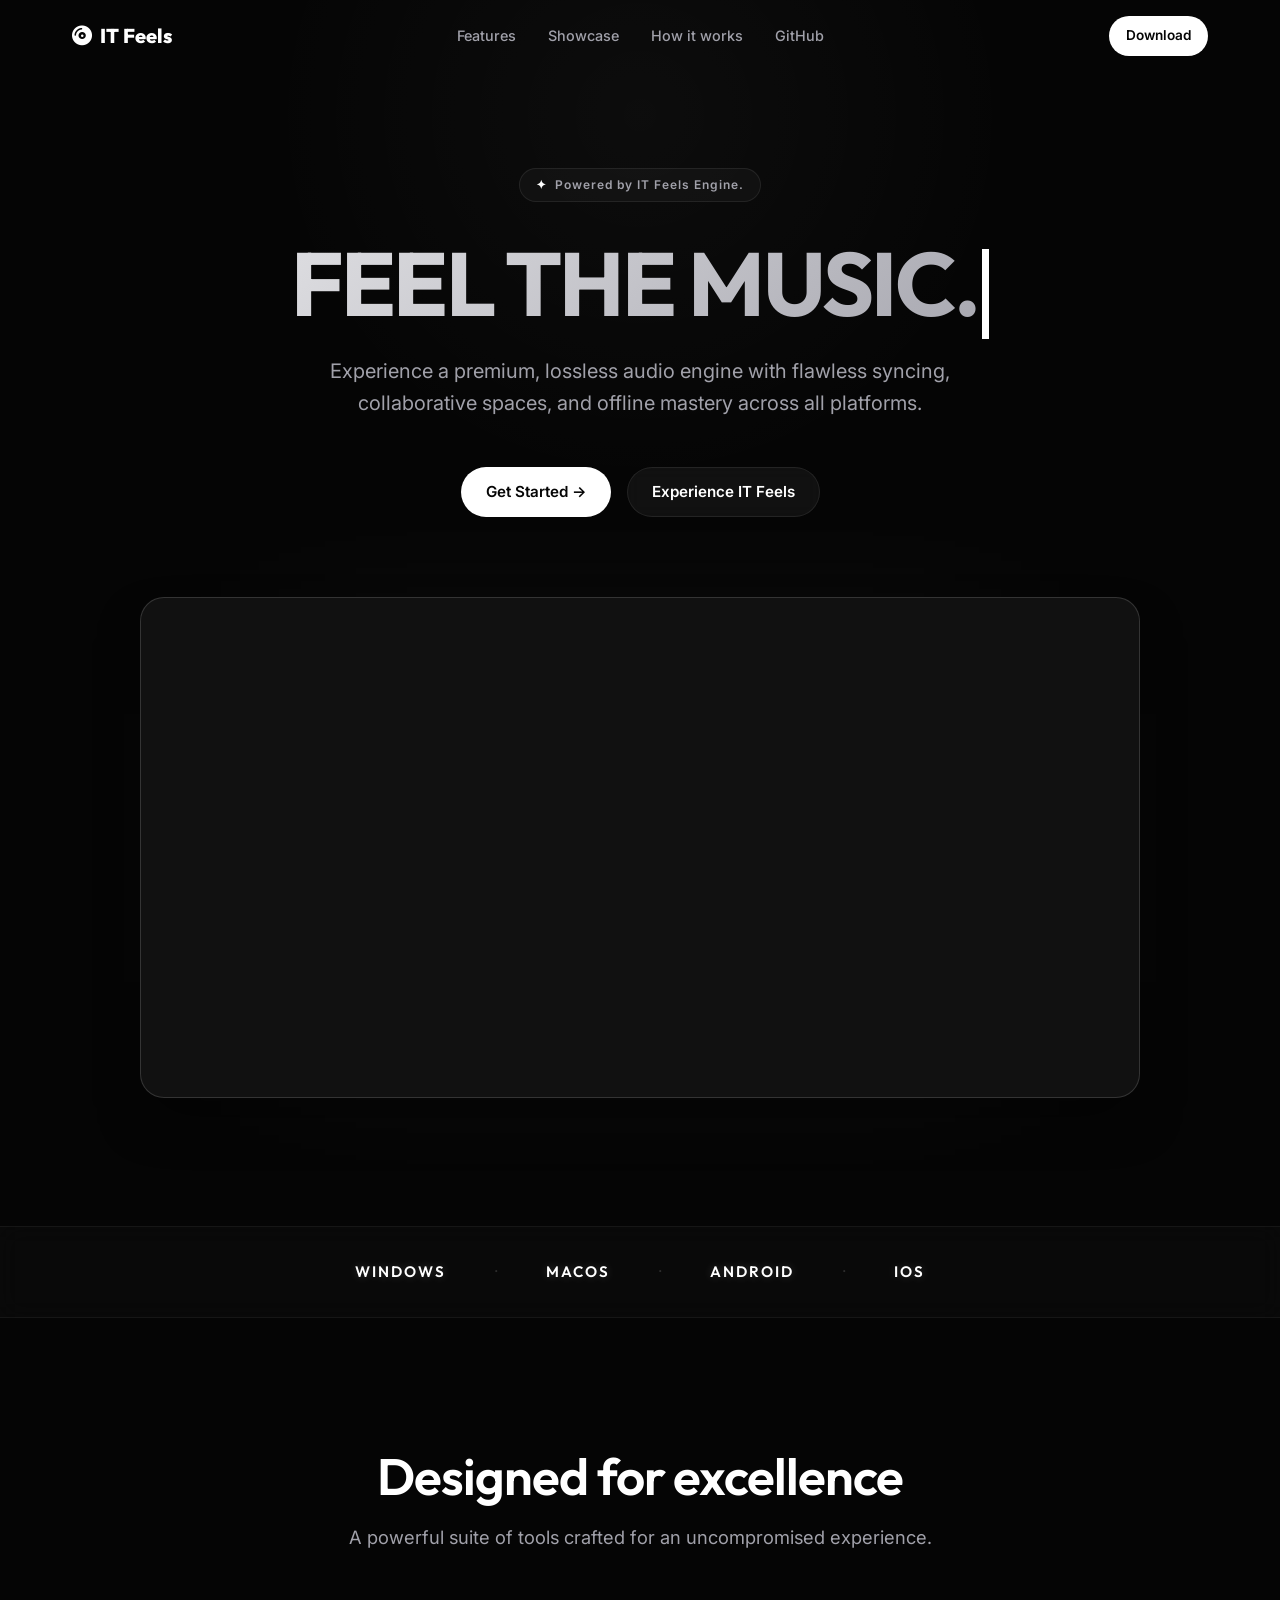
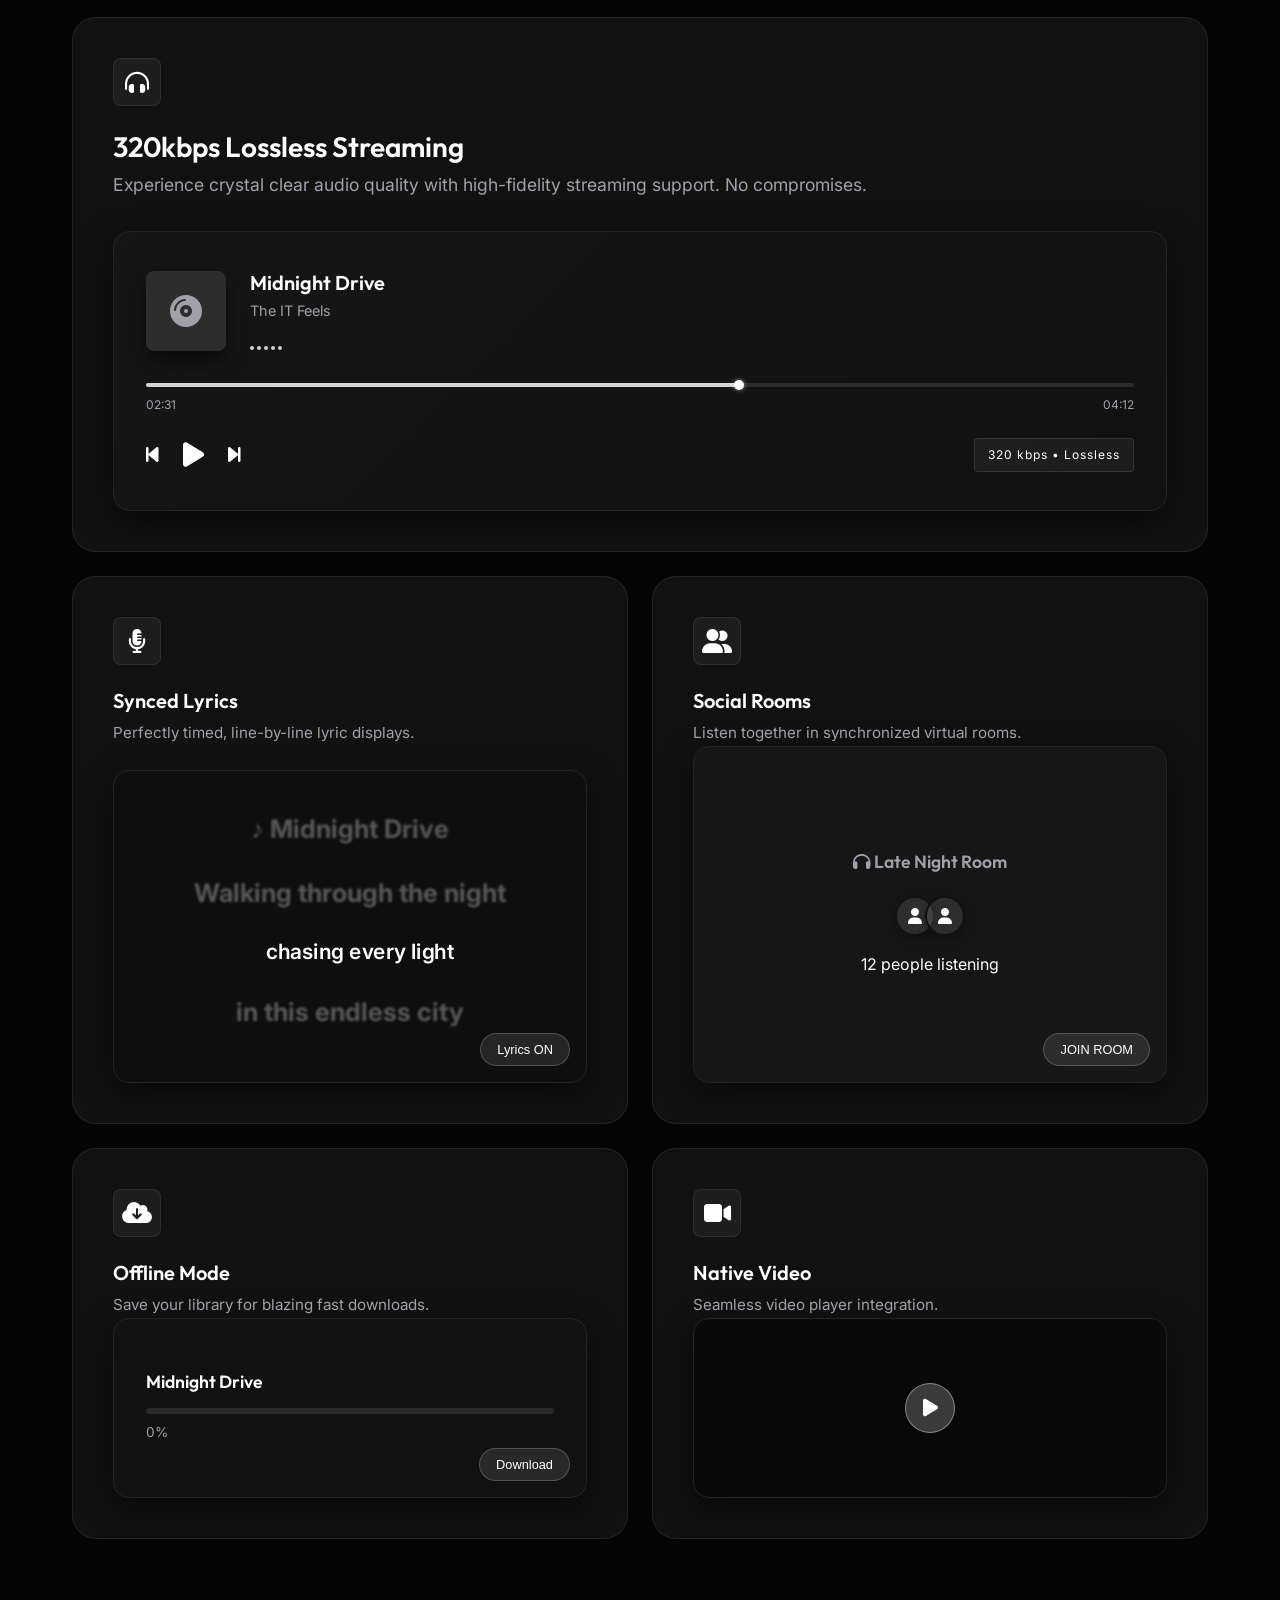
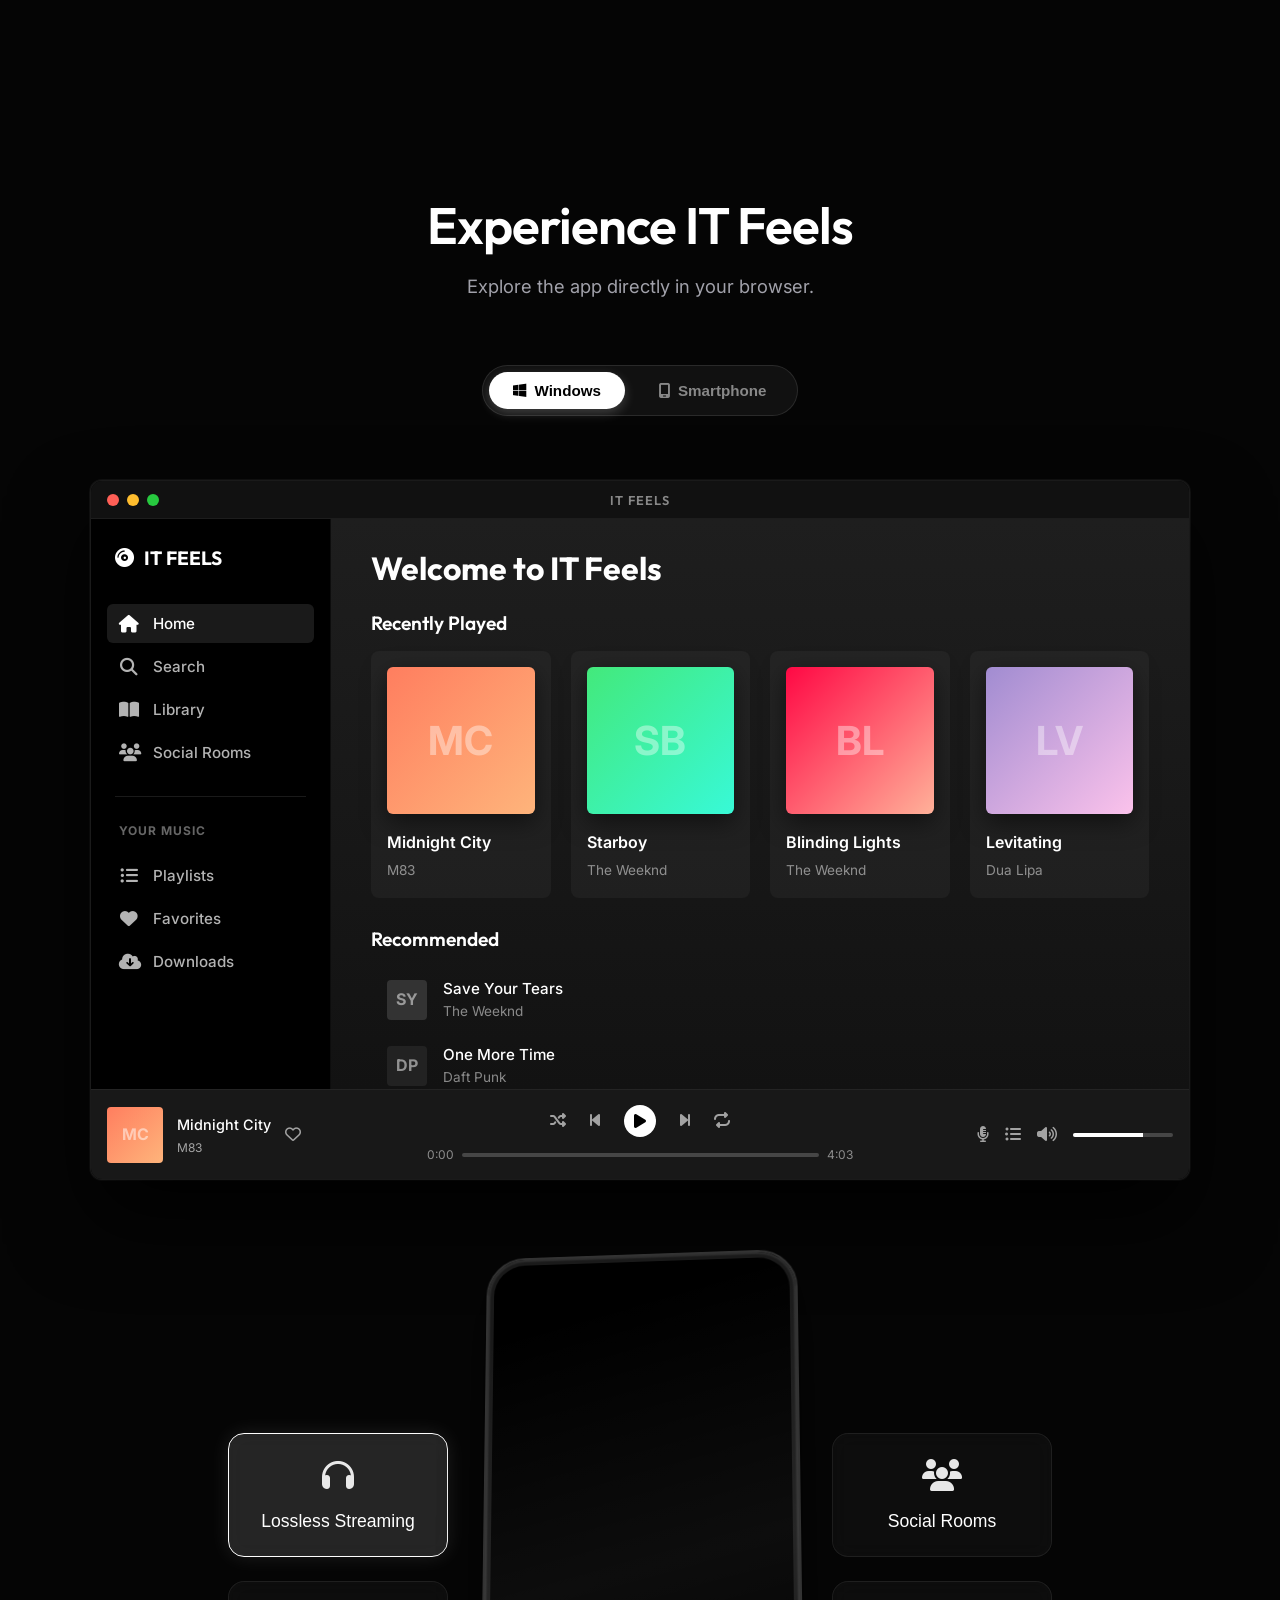
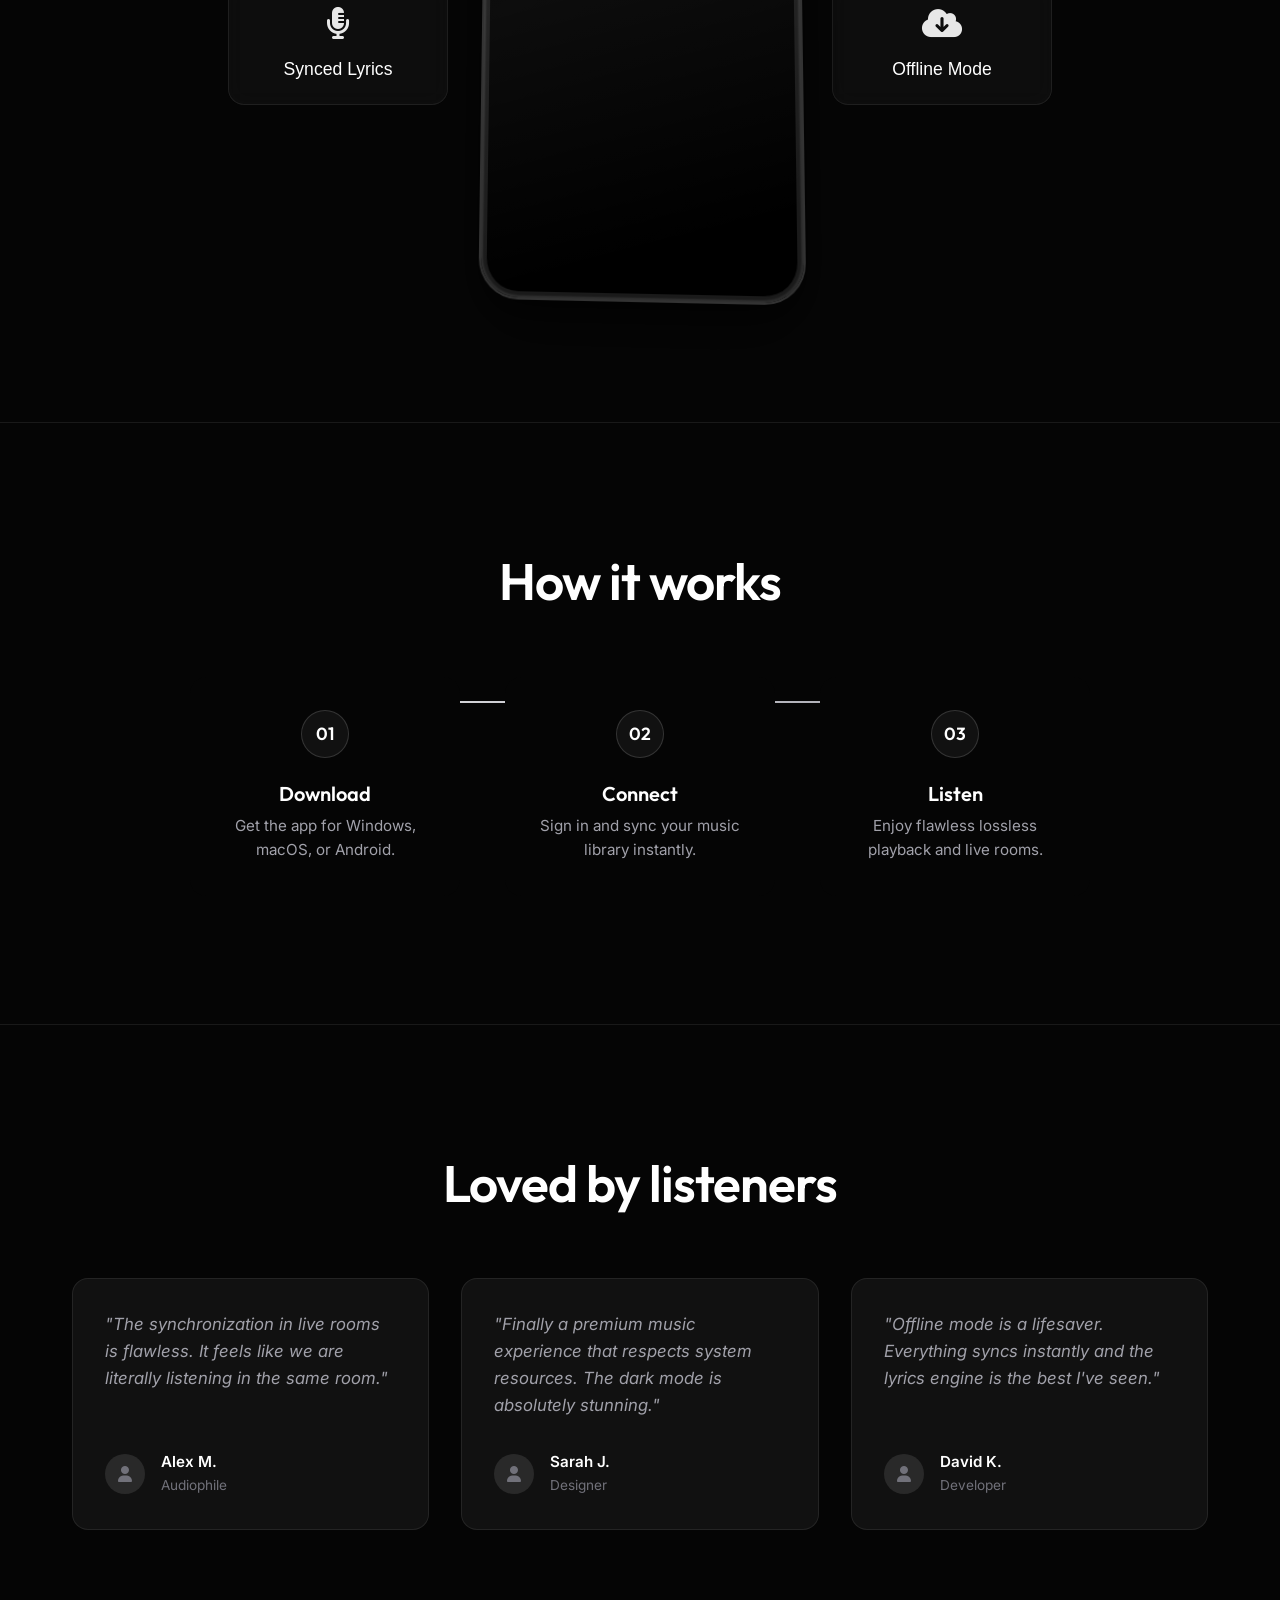
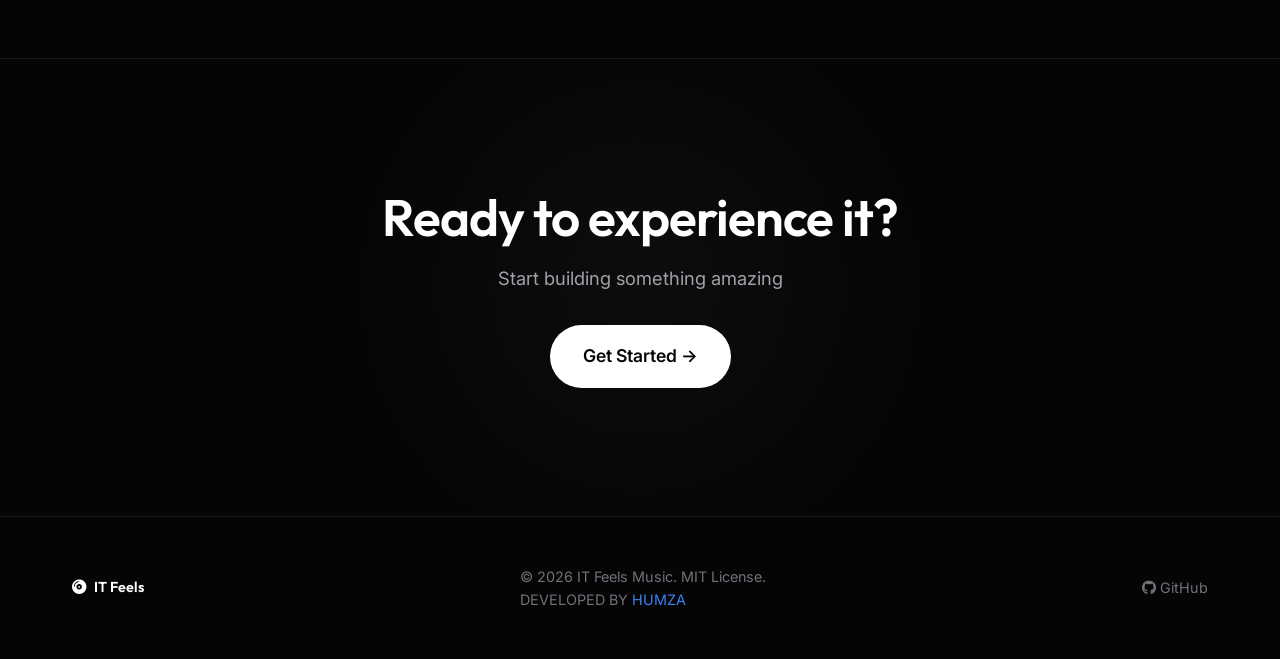
==== commit d64e9e80: "Fix ID collision between Phone and Desktop layouts" ====
--- a/index.html
+++ b/index.html
@@ -14,8 +14,7 @@
     <!-- FontAwesome -->
     <link rel="stylesheet" href="https://cdnjs.cloudflare.com/ajax/libs/font-awesome/6.4.0/css/all.min.css">
     
-    <!-- Custom CSS -->
-    <link rel="stylesheet" href="style.css?v=5">
+    <link rel="stylesheet" href="style.css?v=7">
 </head>
 <body class="theme-dark">
     <!-- Sticky Header -->
@@ -498,7 +497,7 @@
                                 <div class="phone-screen">
                                     
                                     <!-- HOME SCREEN -->
-                                    <div class="app-screen active" id="screen-home">
+                                    <div class="app-screen active" id="phone-screen-home">
                                         <div class="app-header">
                                             <div class="app-logo"><i class="fa-solid fa-compact-disc"></i> IT Feels</div>
                                             <div class="app-profile"><i class="fa-solid fa-user"></i></div>
@@ -838,6 +837,6 @@
         </div>
     </footer>
 
-    <script src="main.js?v=5"></script>
+    <script src="main.js?v=7"></script>
 </body>
 </html>
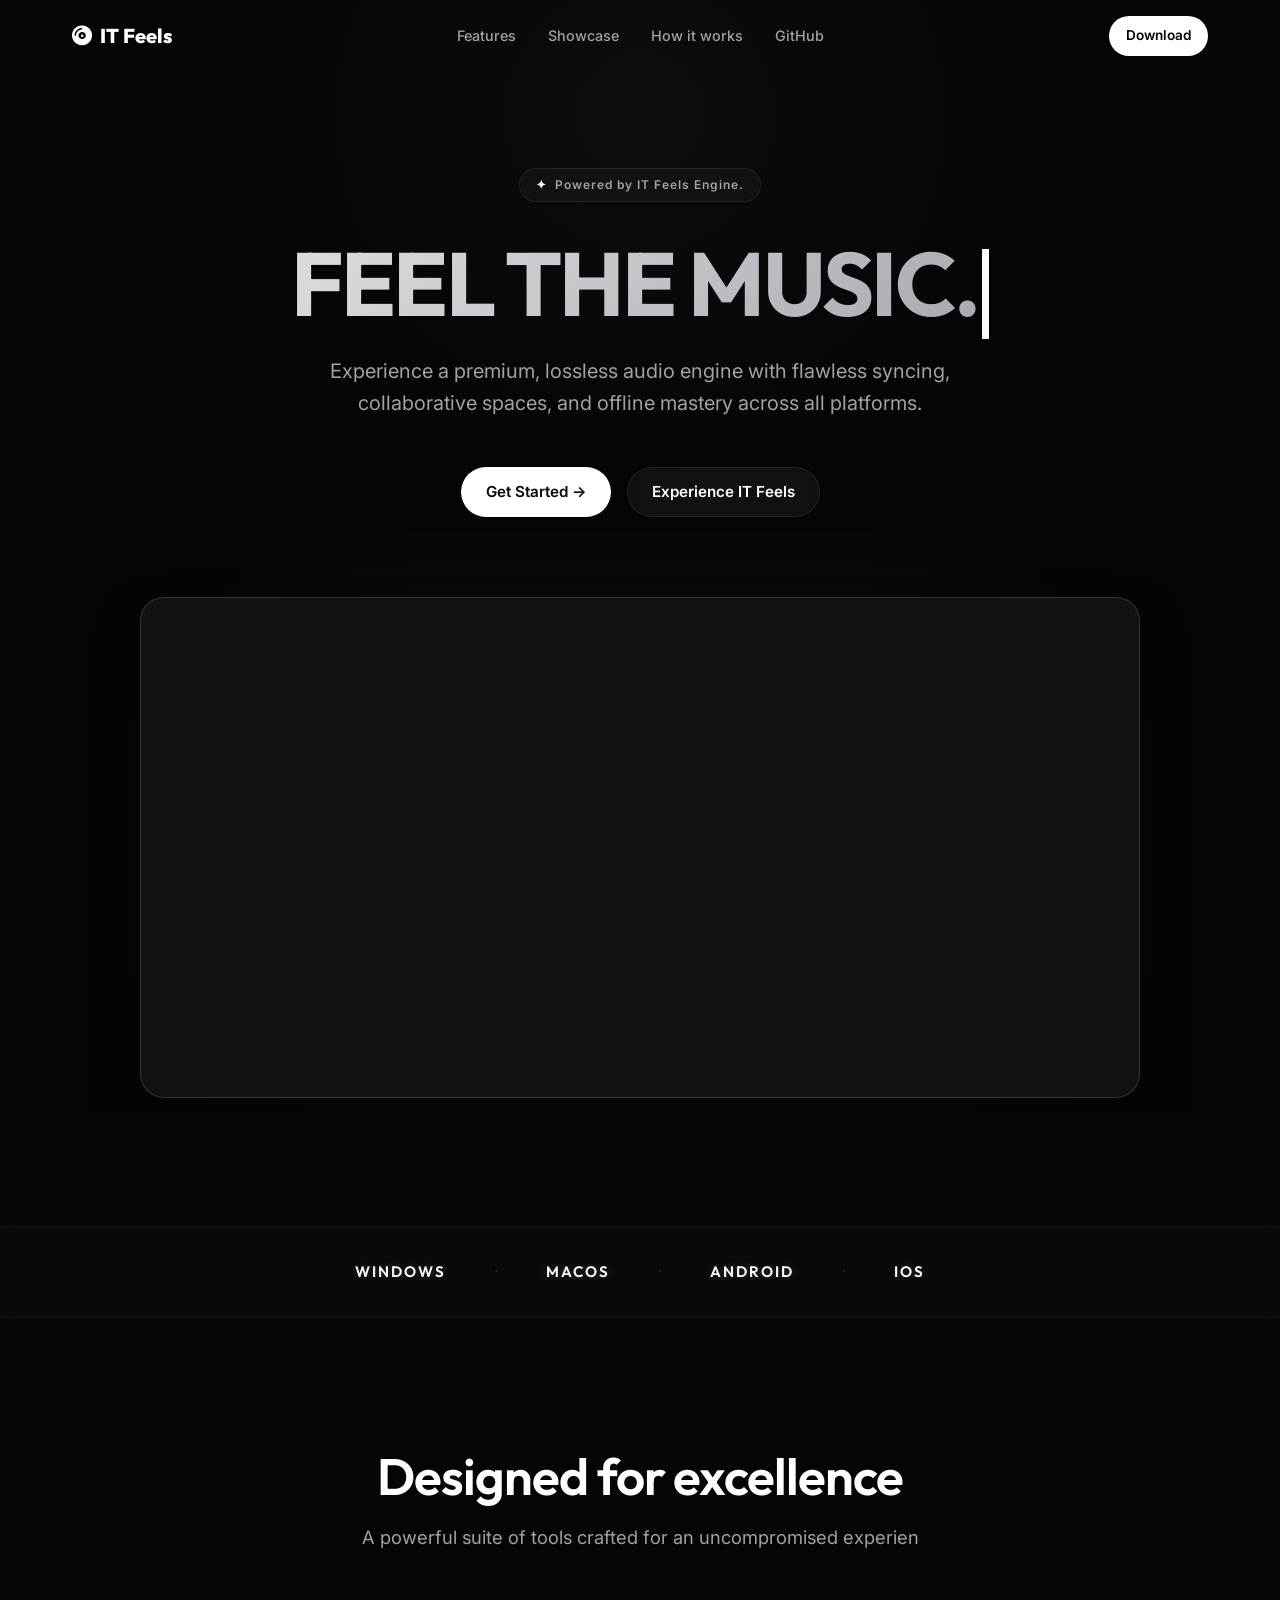
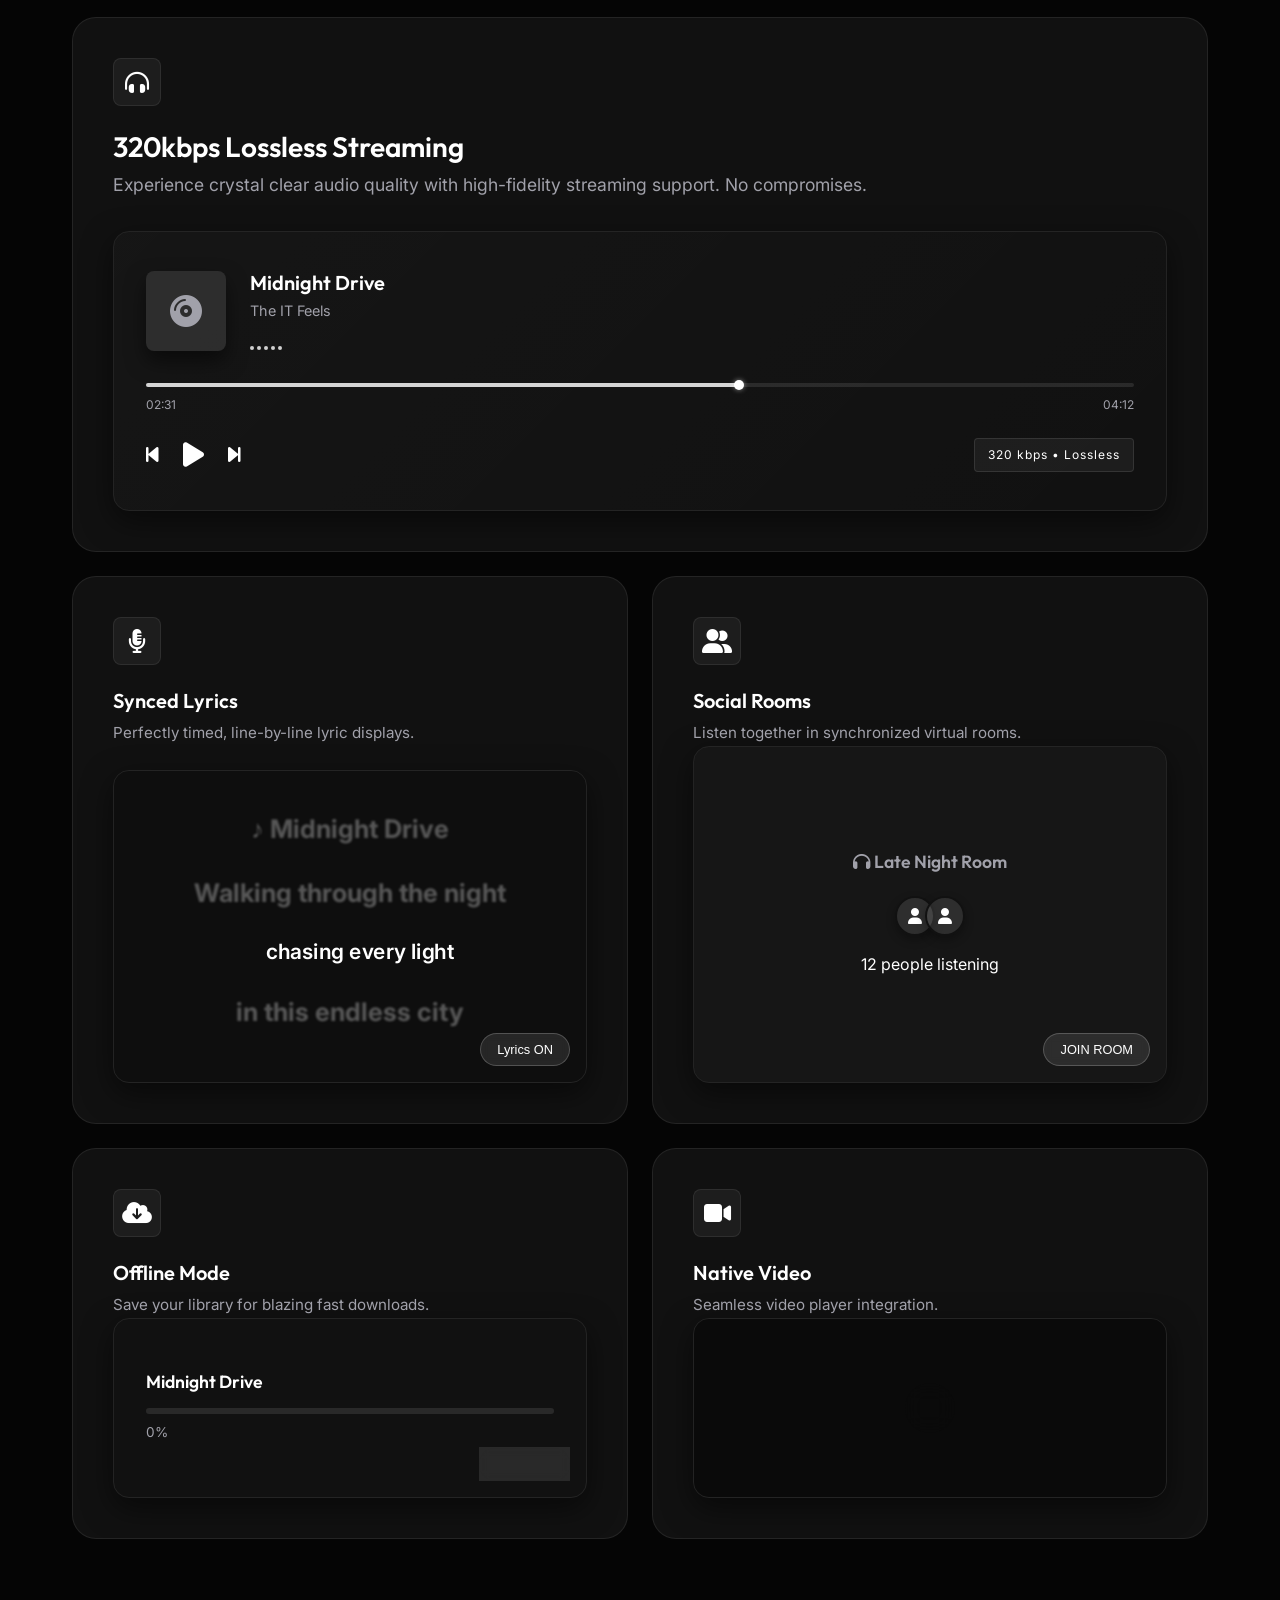
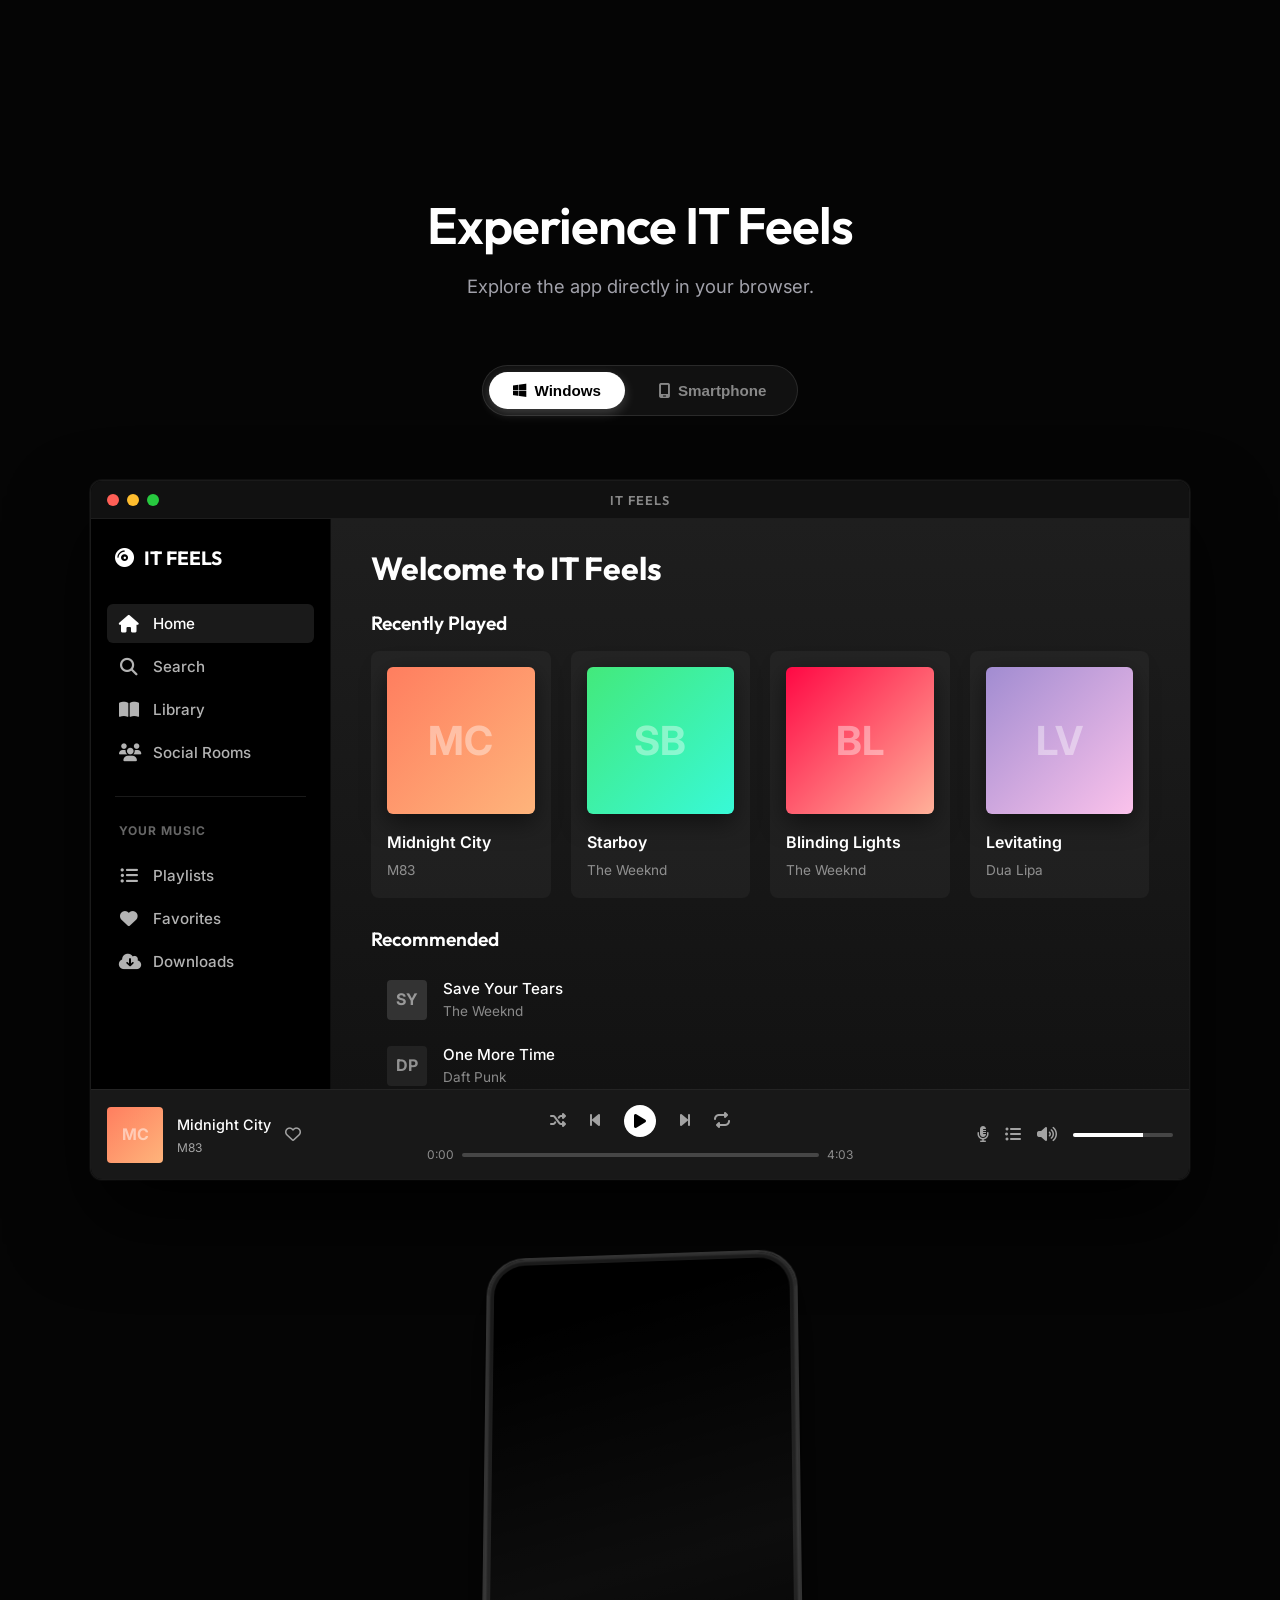
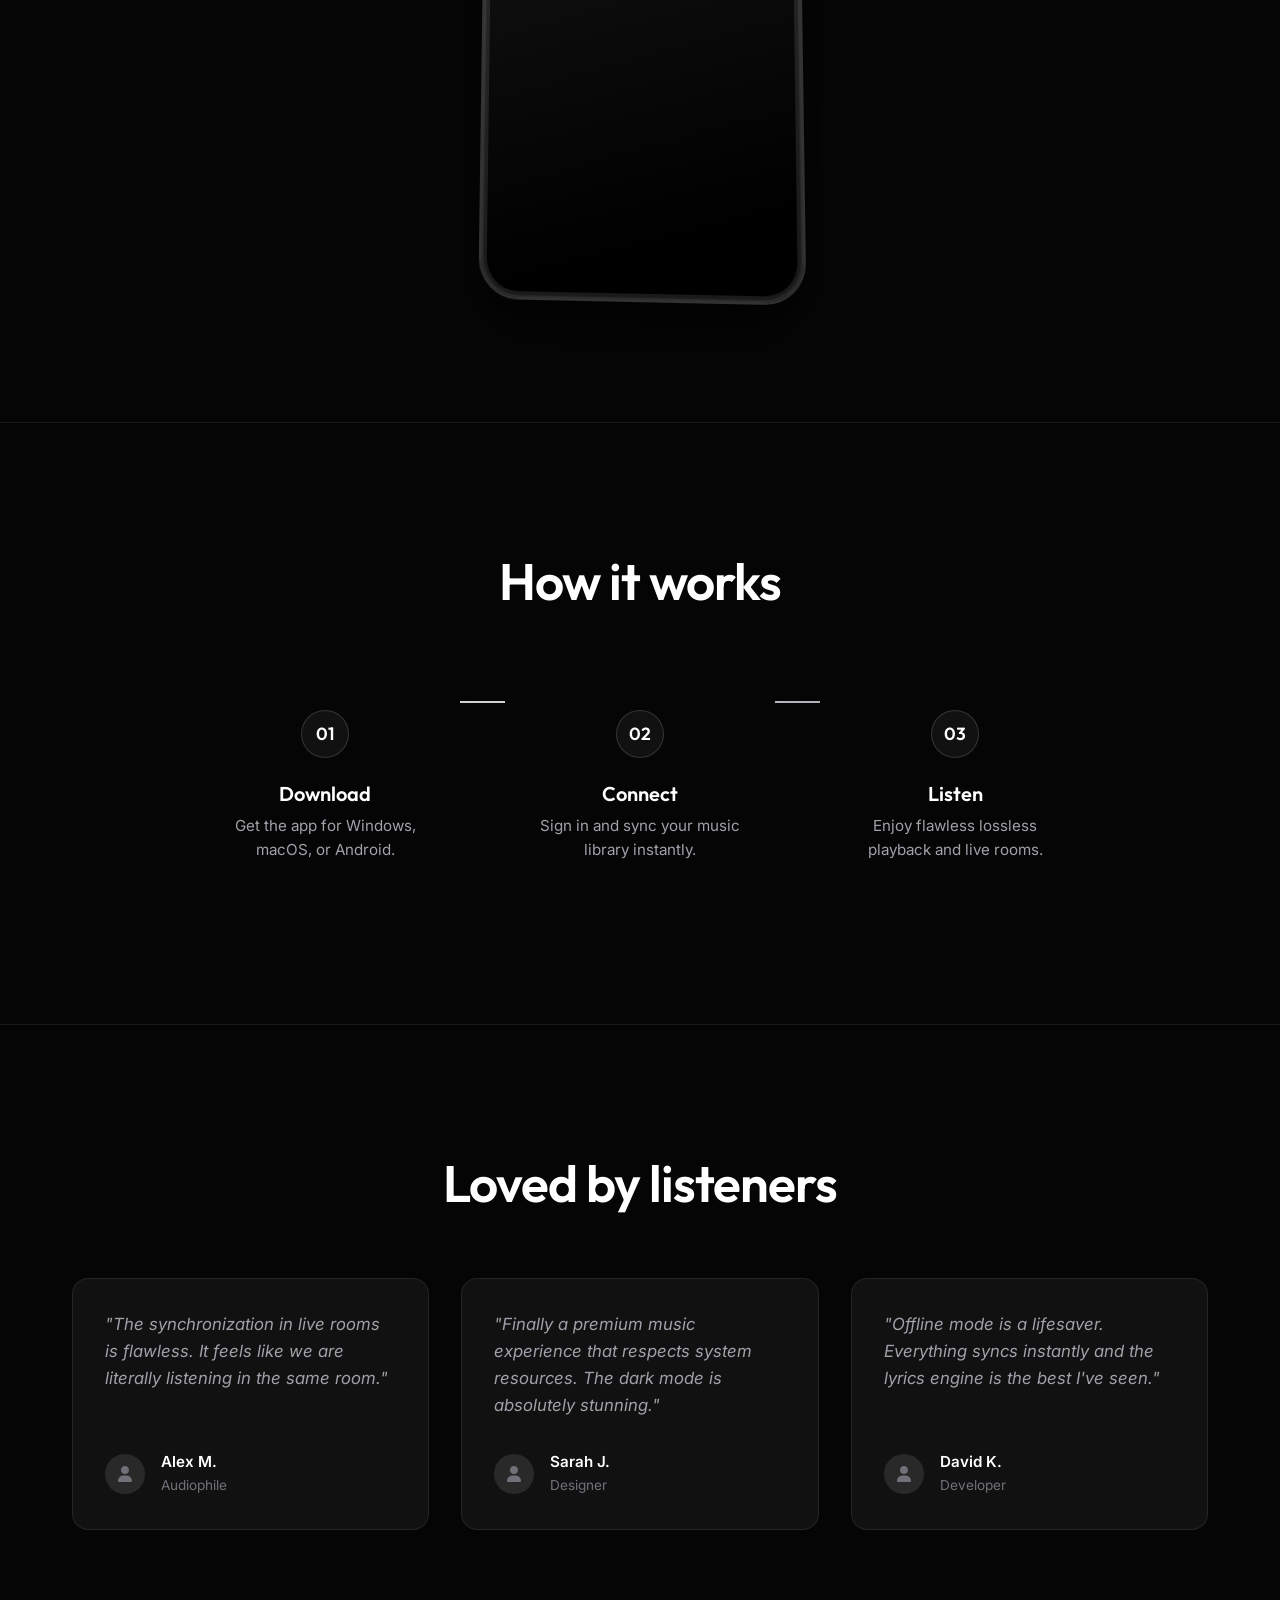
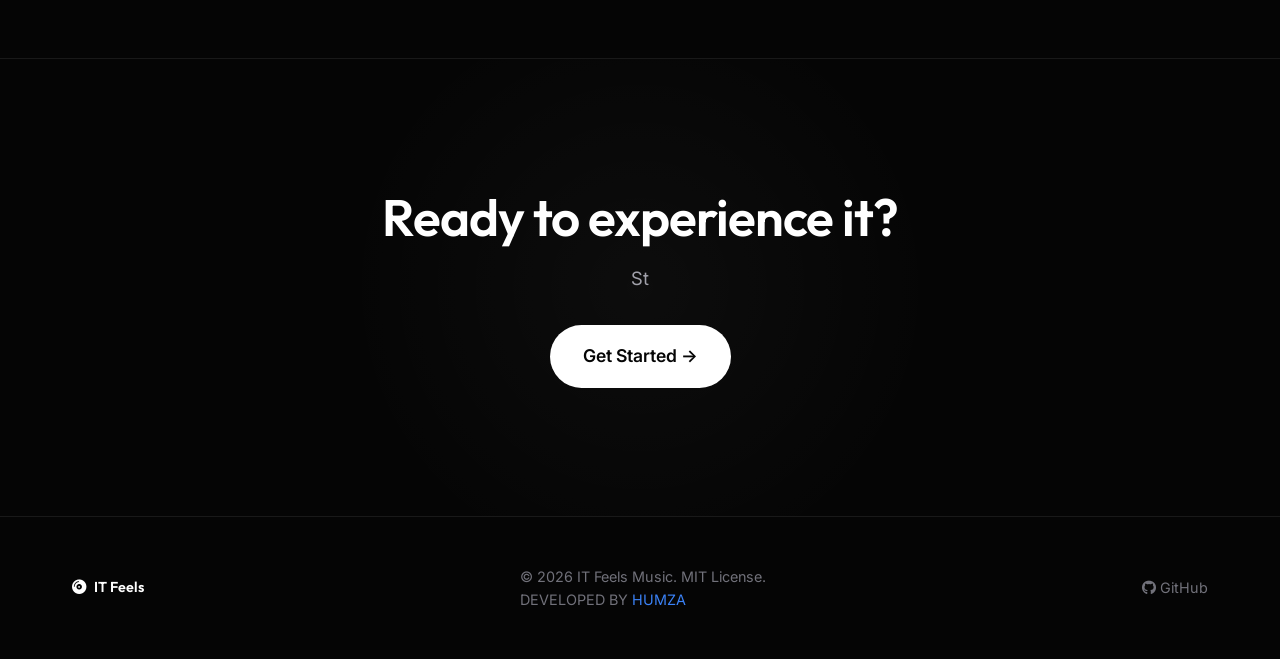
==== commit 913d6f55: "Remove standalone feature nav cards from phone view" ====
--- a/index.html
+++ b/index.html
@@ -14,7 +14,7 @@
     <!-- FontAwesome -->
     <link rel="stylesheet" href="https://cdnjs.cloudflare.com/ajax/libs/font-awesome/6.4.0/css/all.min.css">
     
-    <link rel="stylesheet" href="style.css?v=7">
+    <link rel="stylesheet" href="style.css?v=8">
 </head>
 <body class="theme-dark">
     <!-- Sticky Header -->
@@ -478,17 +478,6 @@
                 </div>
 <div class="interactive-showcase-wrapper reveal-up">
                     
-                    <div class="feature-nav-column feature-nav-left">
-                        <button class="feature-nav-card active" data-target="player">
-                            <div class="nav-card-icon"><i class="fa-solid fa-headphones"></i></div>
-                            <div class="nav-card-text">Lossless Streaming</div>
-                        </button>
-                        <button class="feature-nav-card" data-target="lyrics">
-                            <div class="nav-card-icon"><i class="fa-solid fa-microphone-lines"></i></div>
-                            <div class="nav-card-text">Synced Lyrics</div>
-                        </button>
-                    </div>
-
                     <div class="phone-mockup-container">
                         <div class="phone-mockup">
                             <div class="phone-glare"></div>
@@ -711,16 +700,7 @@
                         </div>
                     </div>
 
-                    <div class="feature-nav-column feature-nav-right">
-                        <button class="feature-nav-card" data-target="social">
-                            <div class="nav-card-icon"><i class="fa-solid fa-users"></i></div>
-                            <div class="nav-card-text">Social Rooms</div>
-                        </button>
-                        <button class="feature-nav-card" data-target="library">
-                            <div class="nav-card-icon"><i class="fa-solid fa-cloud-arrow-down"></i></div>
-                            <div class="nav-card-text">Offline Mode</div>
-                        </button>
-                    </div>
+
 
                 </div>
                 </div>
@@ -837,6 +817,6 @@
         </div>
     </footer>
 
-    <script src="main.js?v=7"></script>
+    <script src="main.js?v=8"></script>
 </body>
 </html>
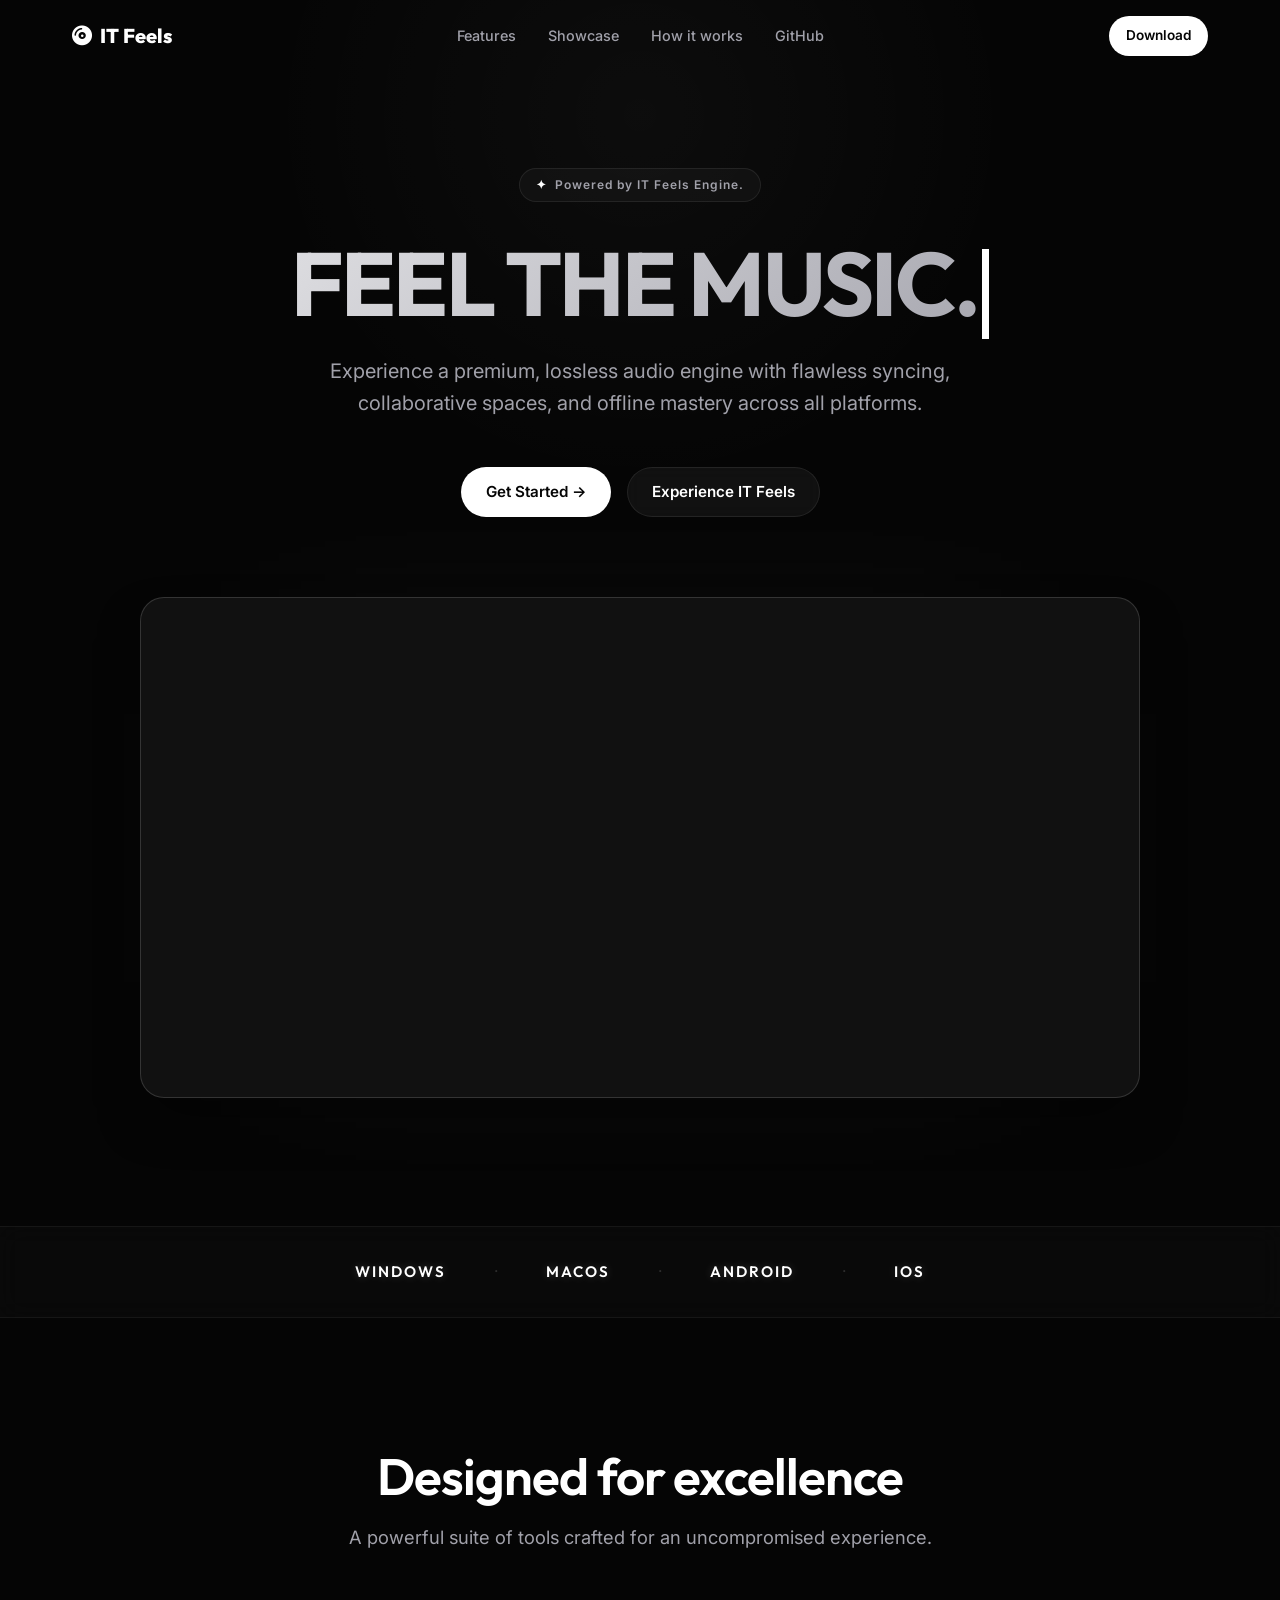
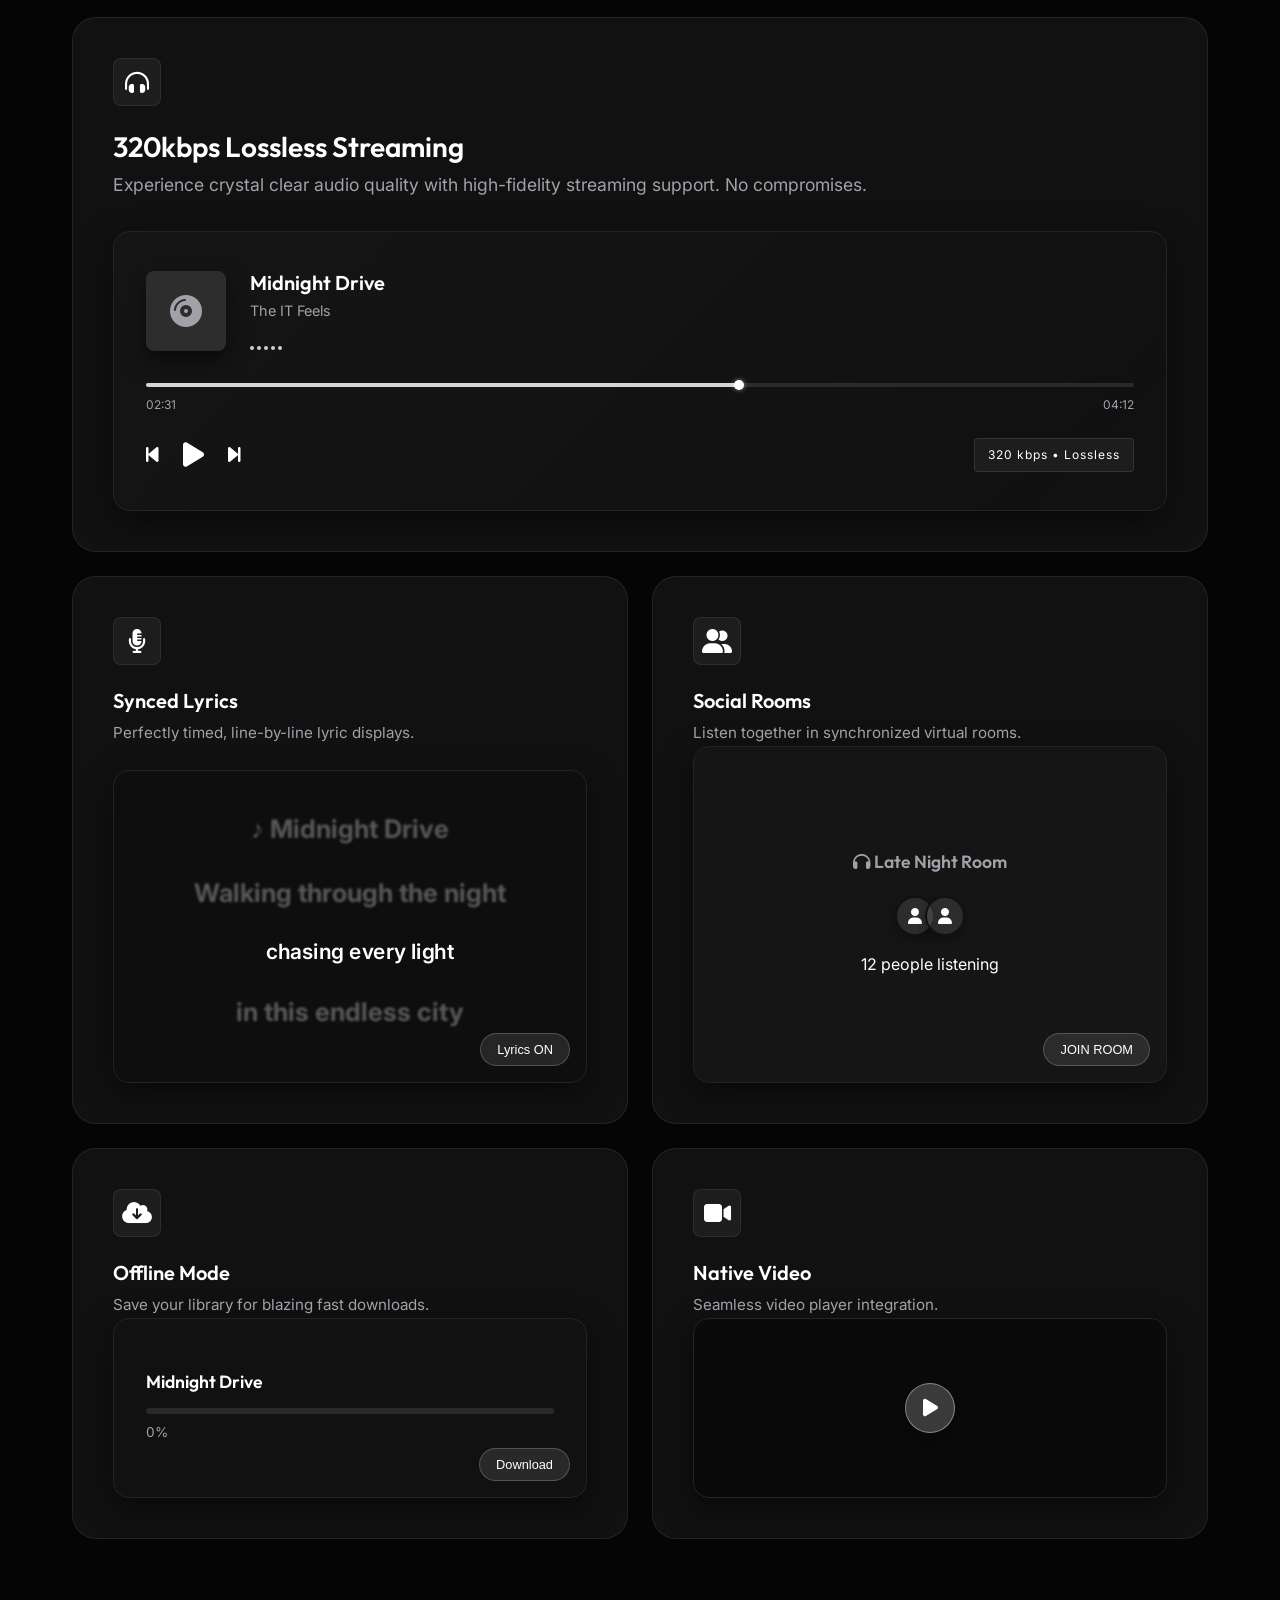
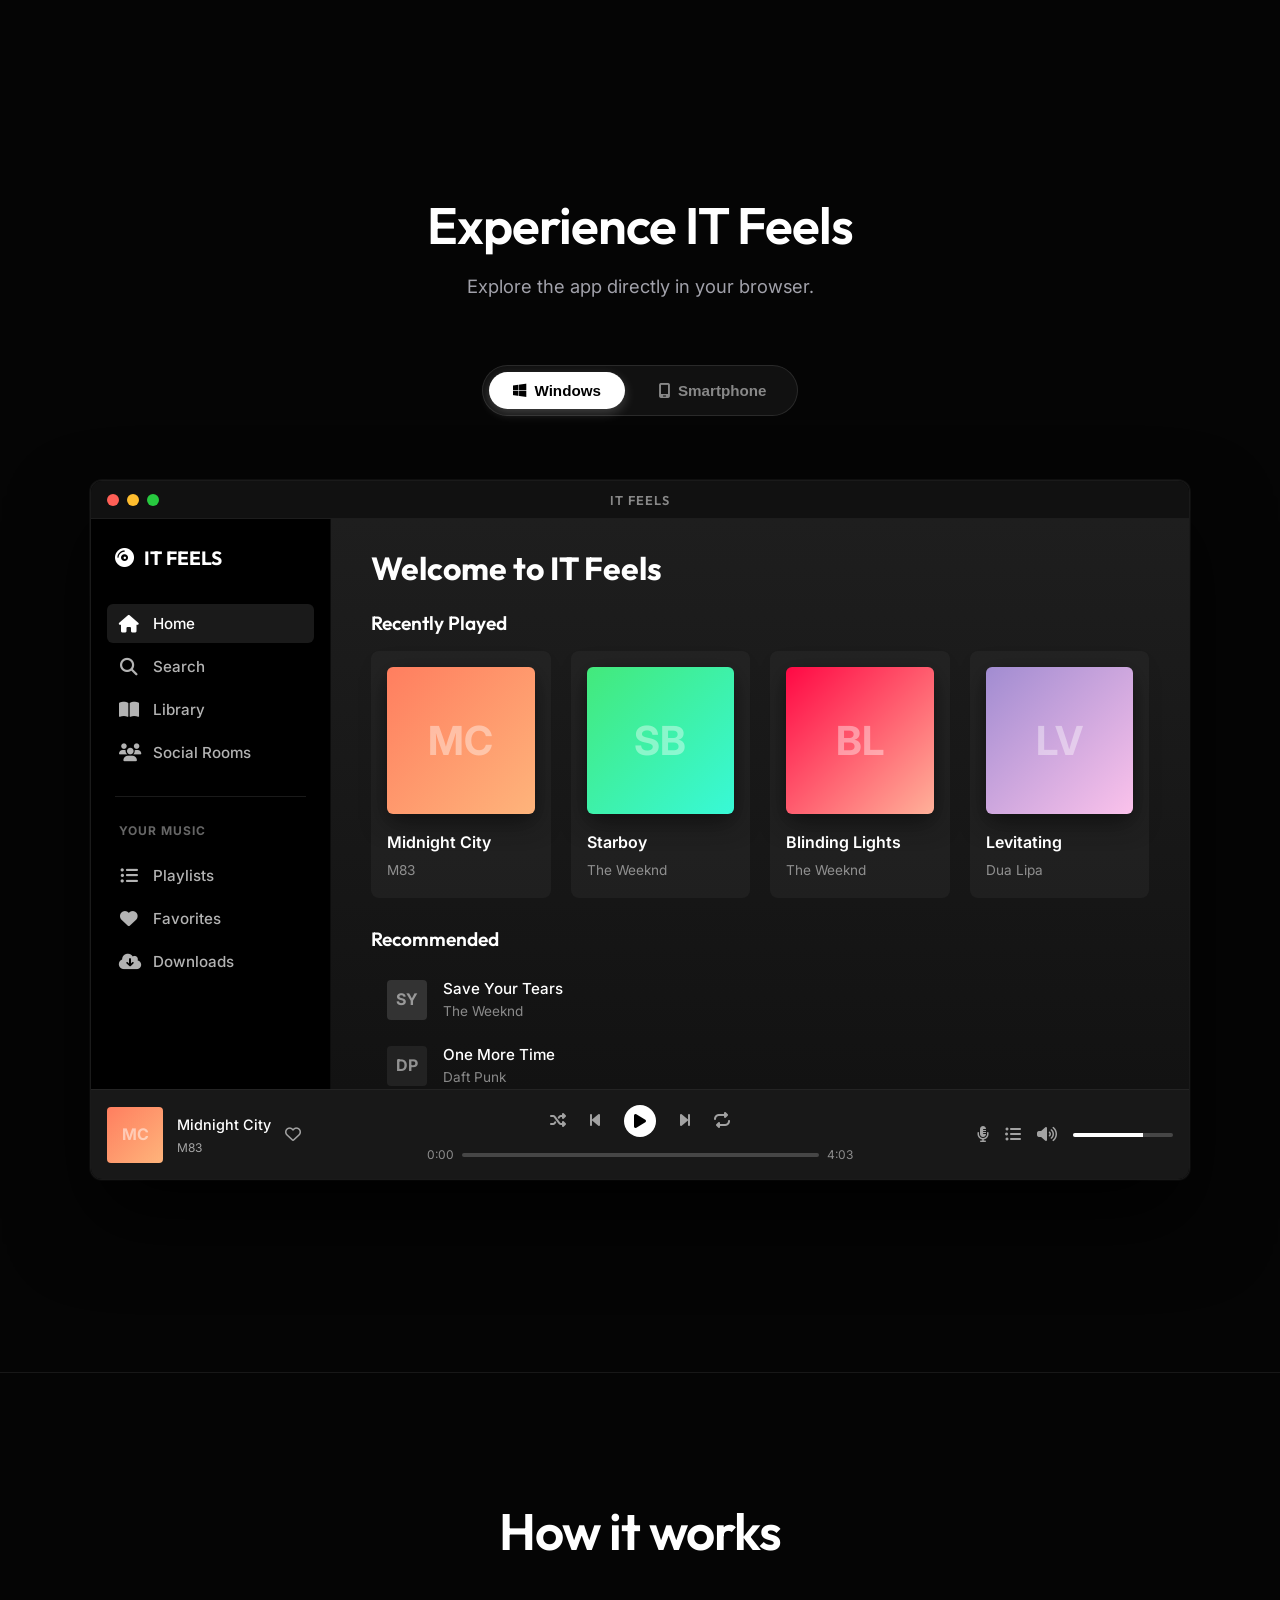
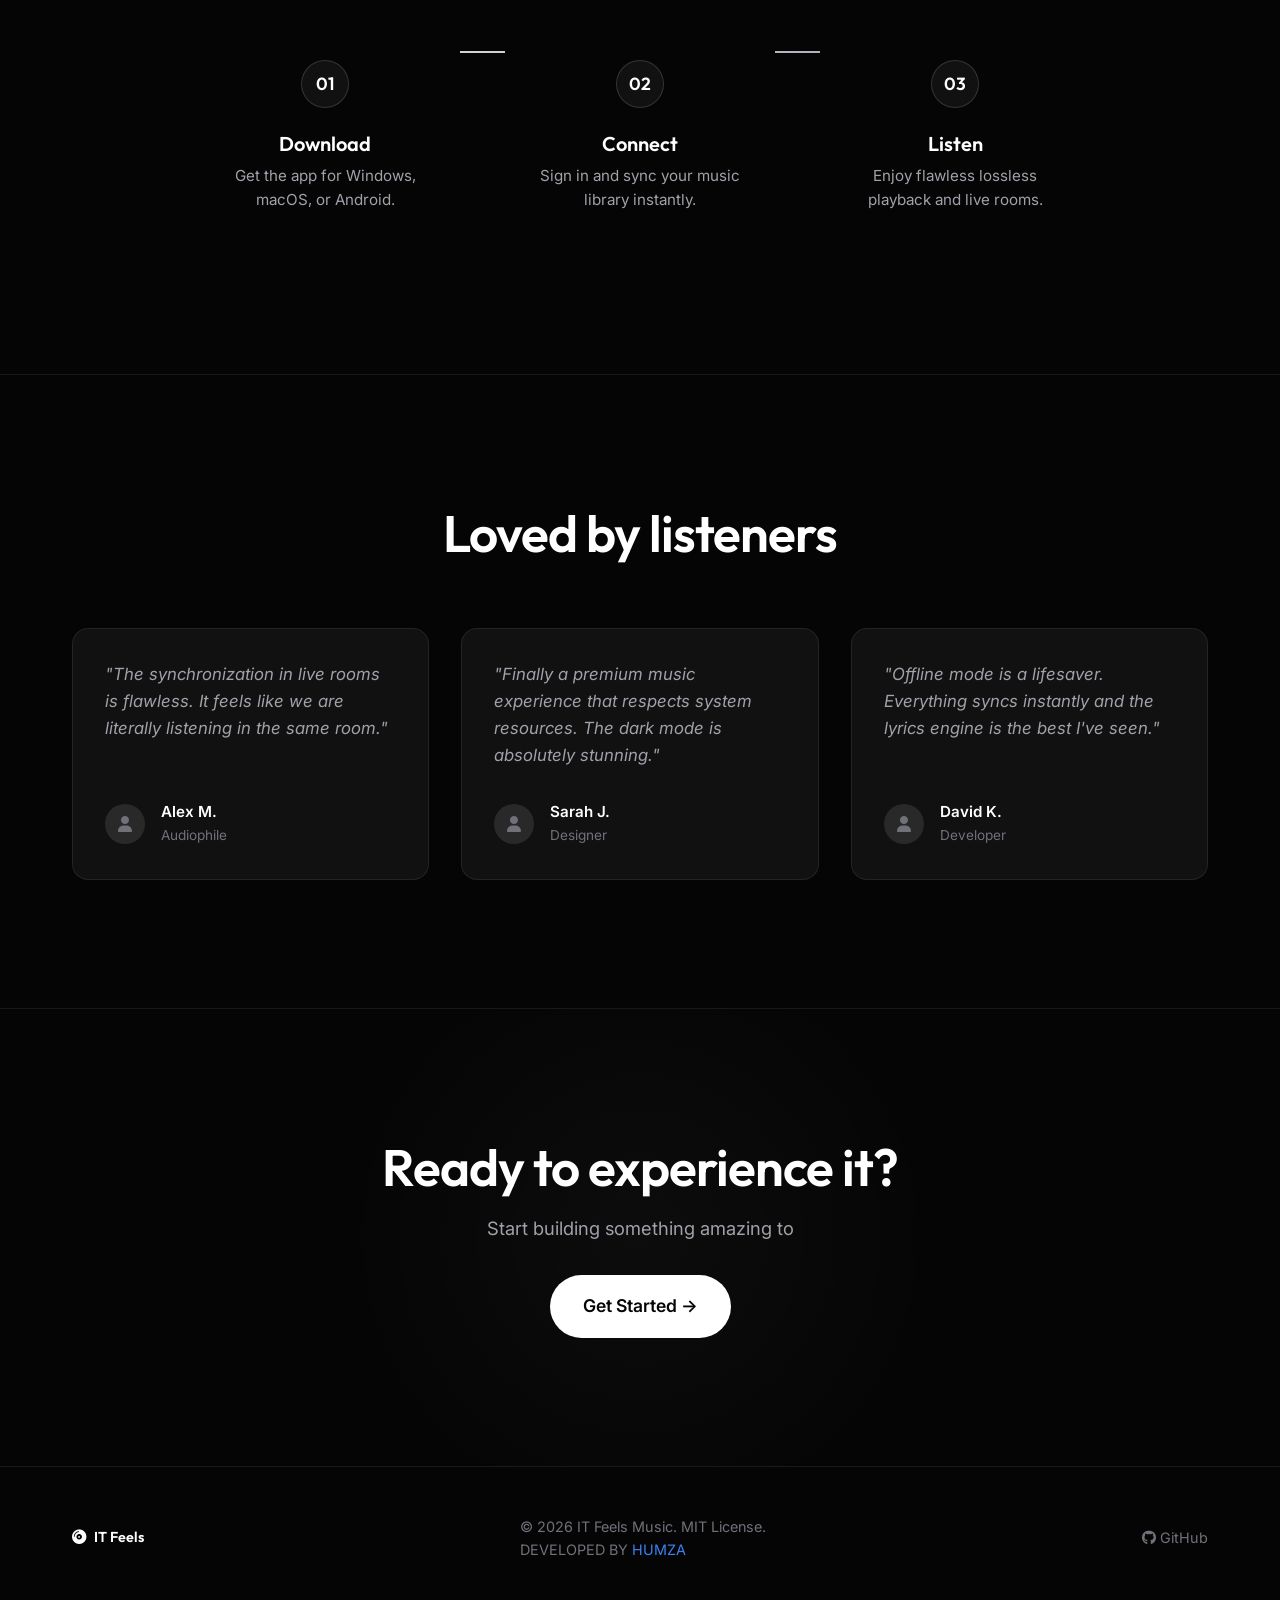
==== commit 335d7a90: "Fix platform toggle not executing logic" ====
--- a/index.html
+++ b/index.html
@@ -14,7 +14,7 @@
     <!-- FontAwesome -->
     <link rel="stylesheet" href="https://cdnjs.cloudflare.com/ajax/libs/font-awesome/6.4.0/css/all.min.css">
     
-    <link rel="stylesheet" href="style.css?v=8">
+    <link rel="stylesheet" href="style.css?v=9">
 </head>
 <body class="theme-dark">
     <!-- Sticky Header -->
@@ -817,6 +817,6 @@
         </div>
     </footer>
 
-    <script src="main.js?v=8"></script>
+    <script src="main.js?v=9"></script>
 </body>
 </html>
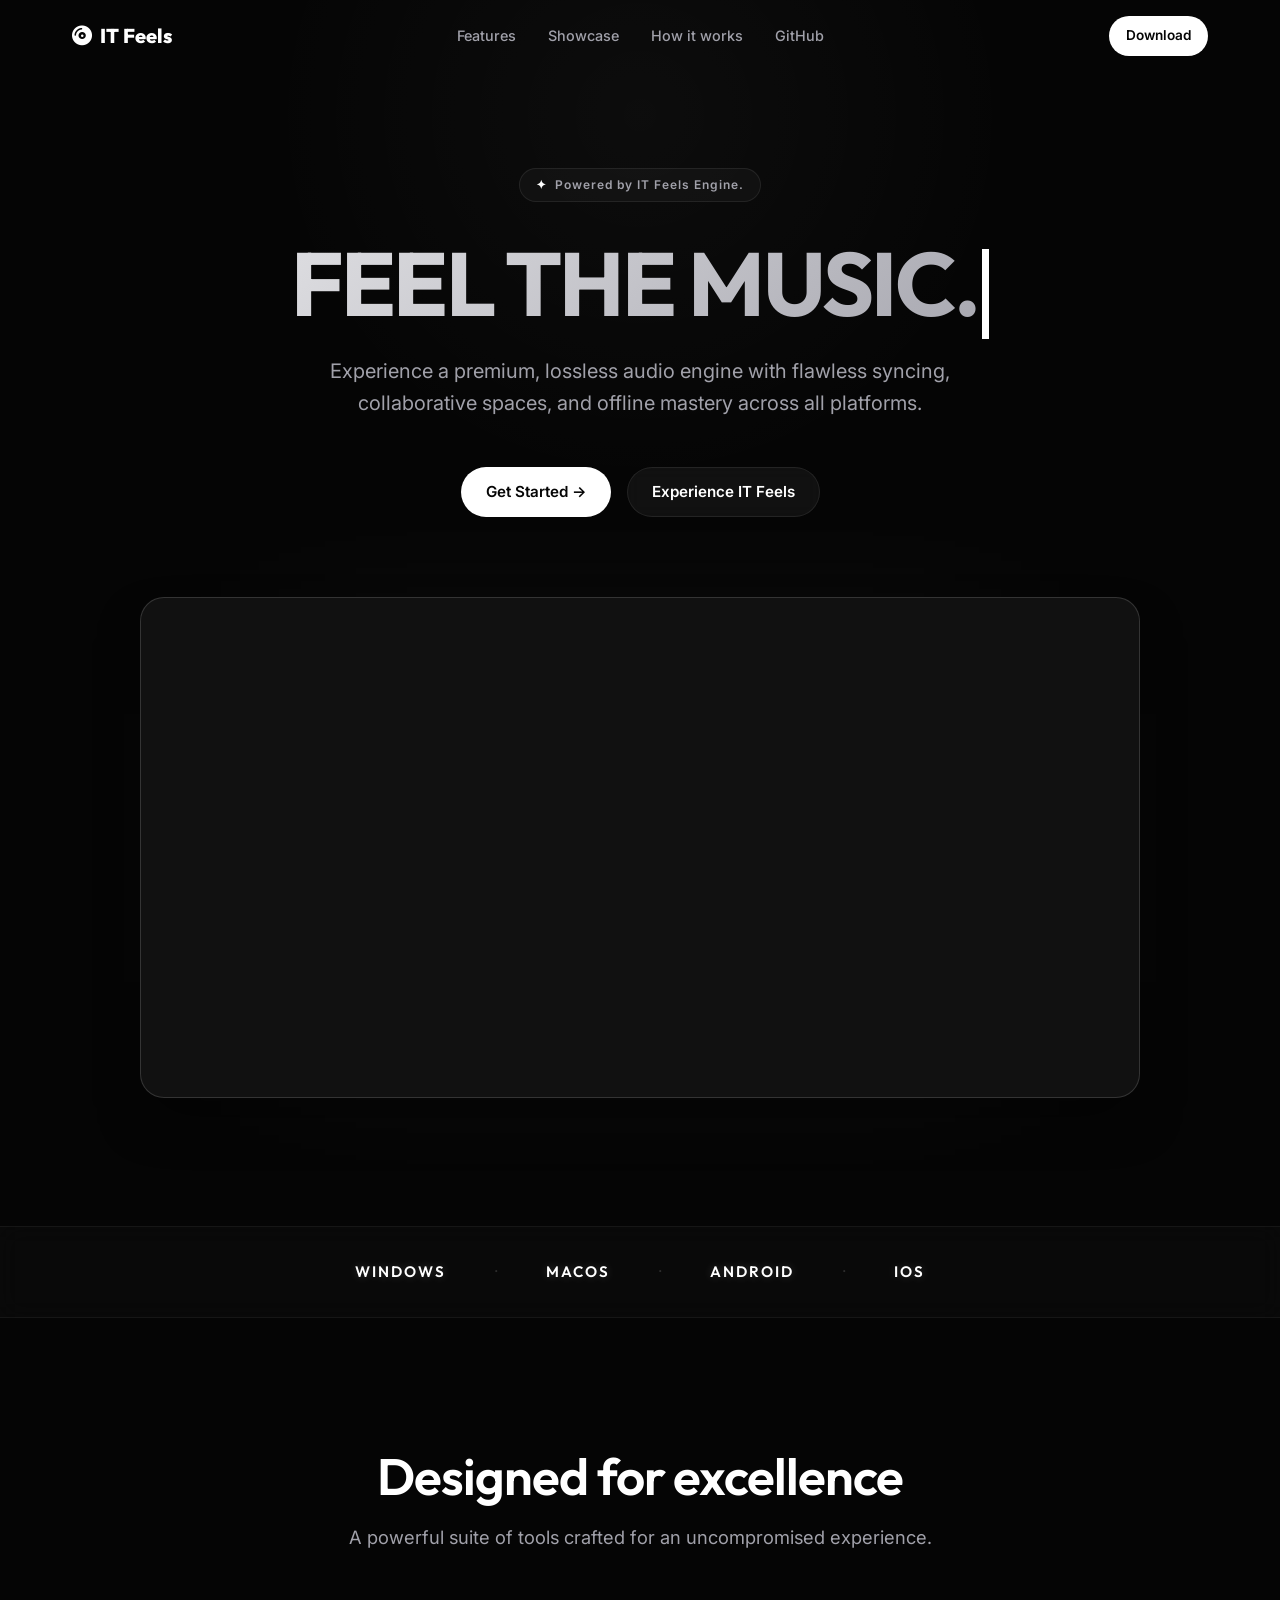
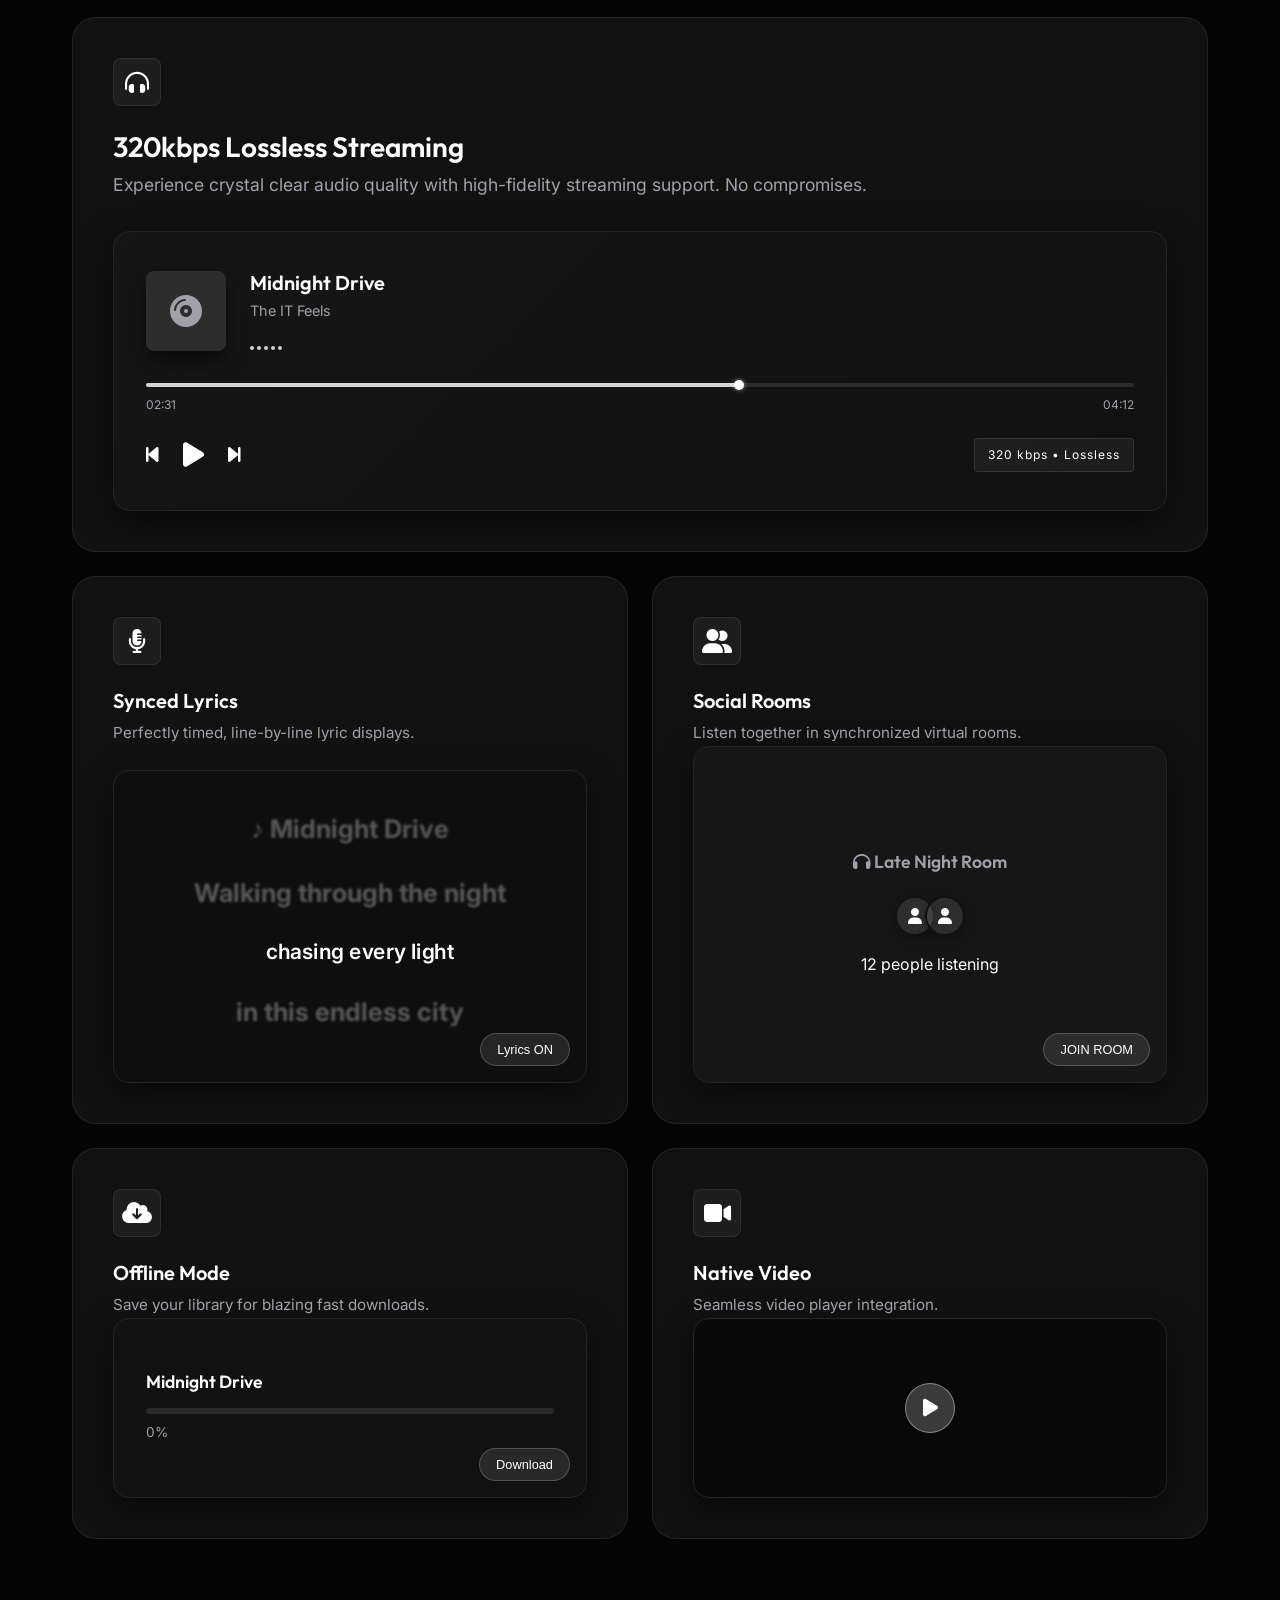
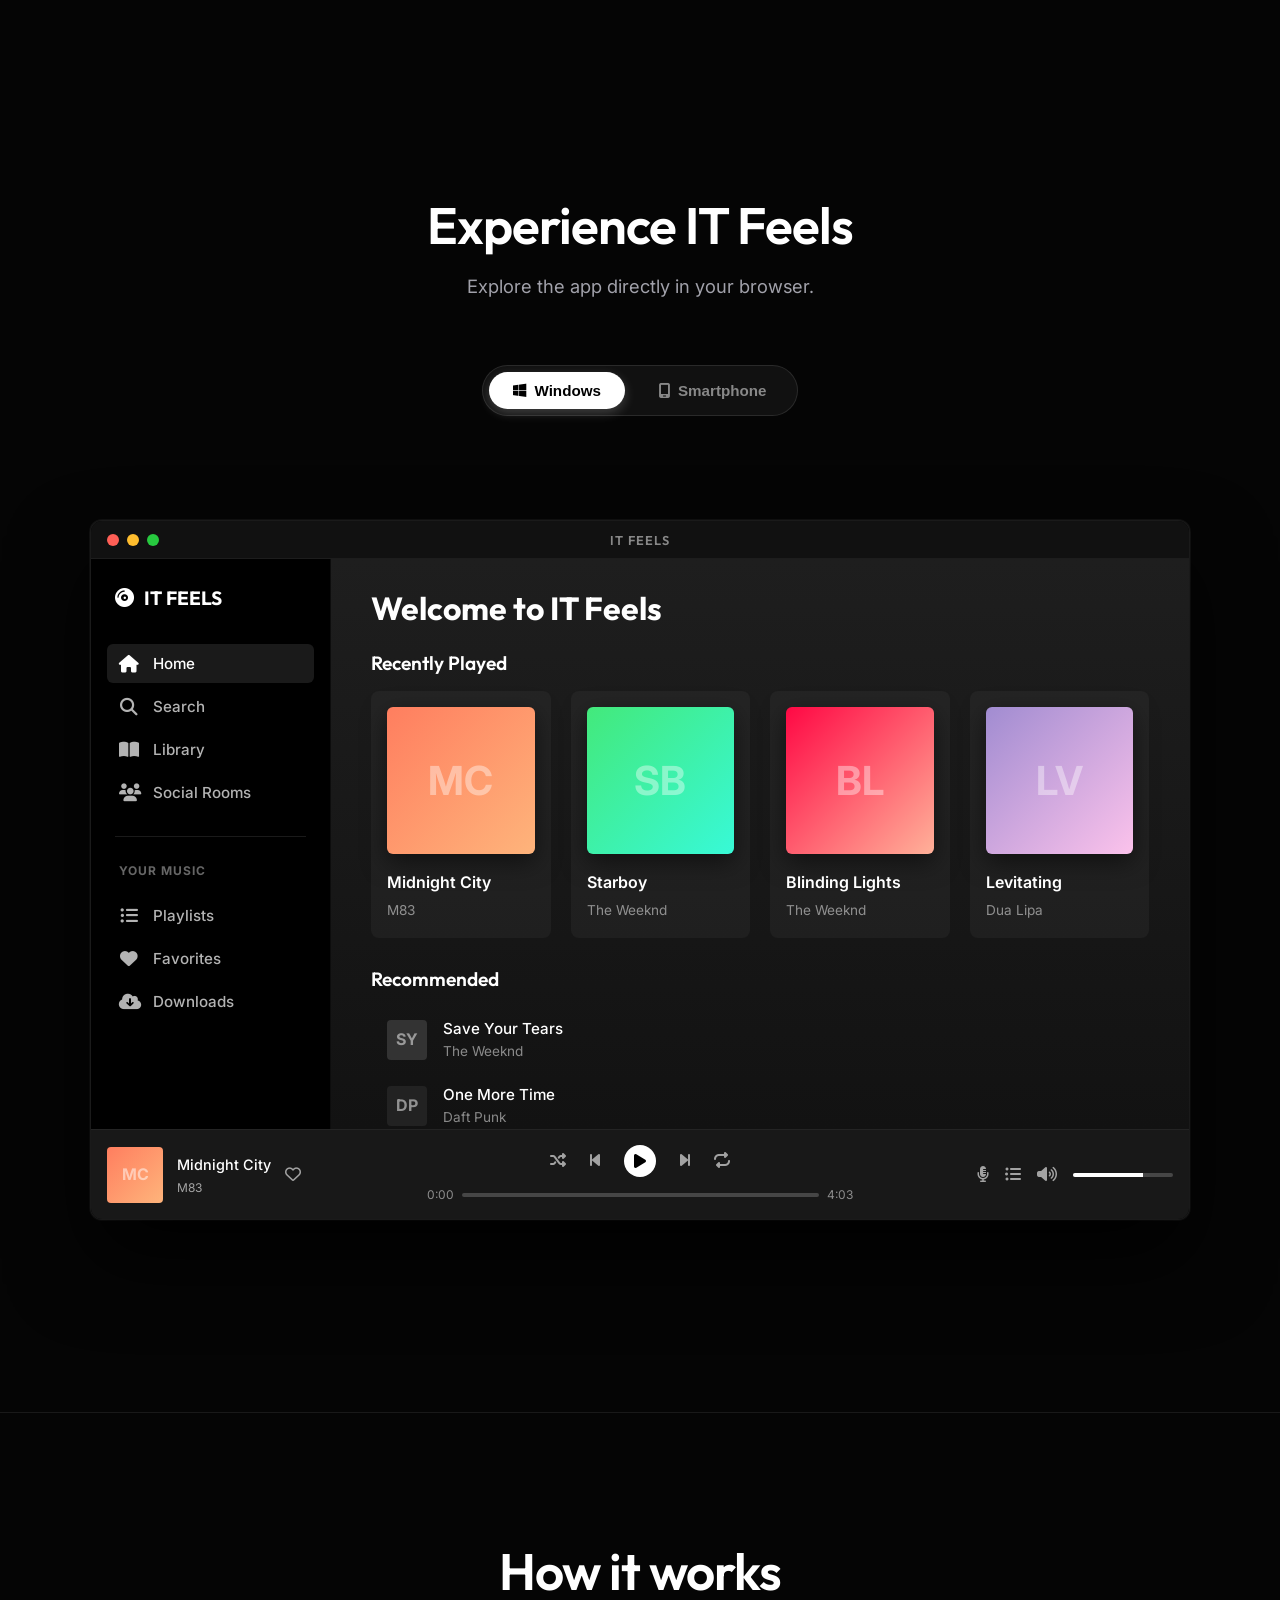
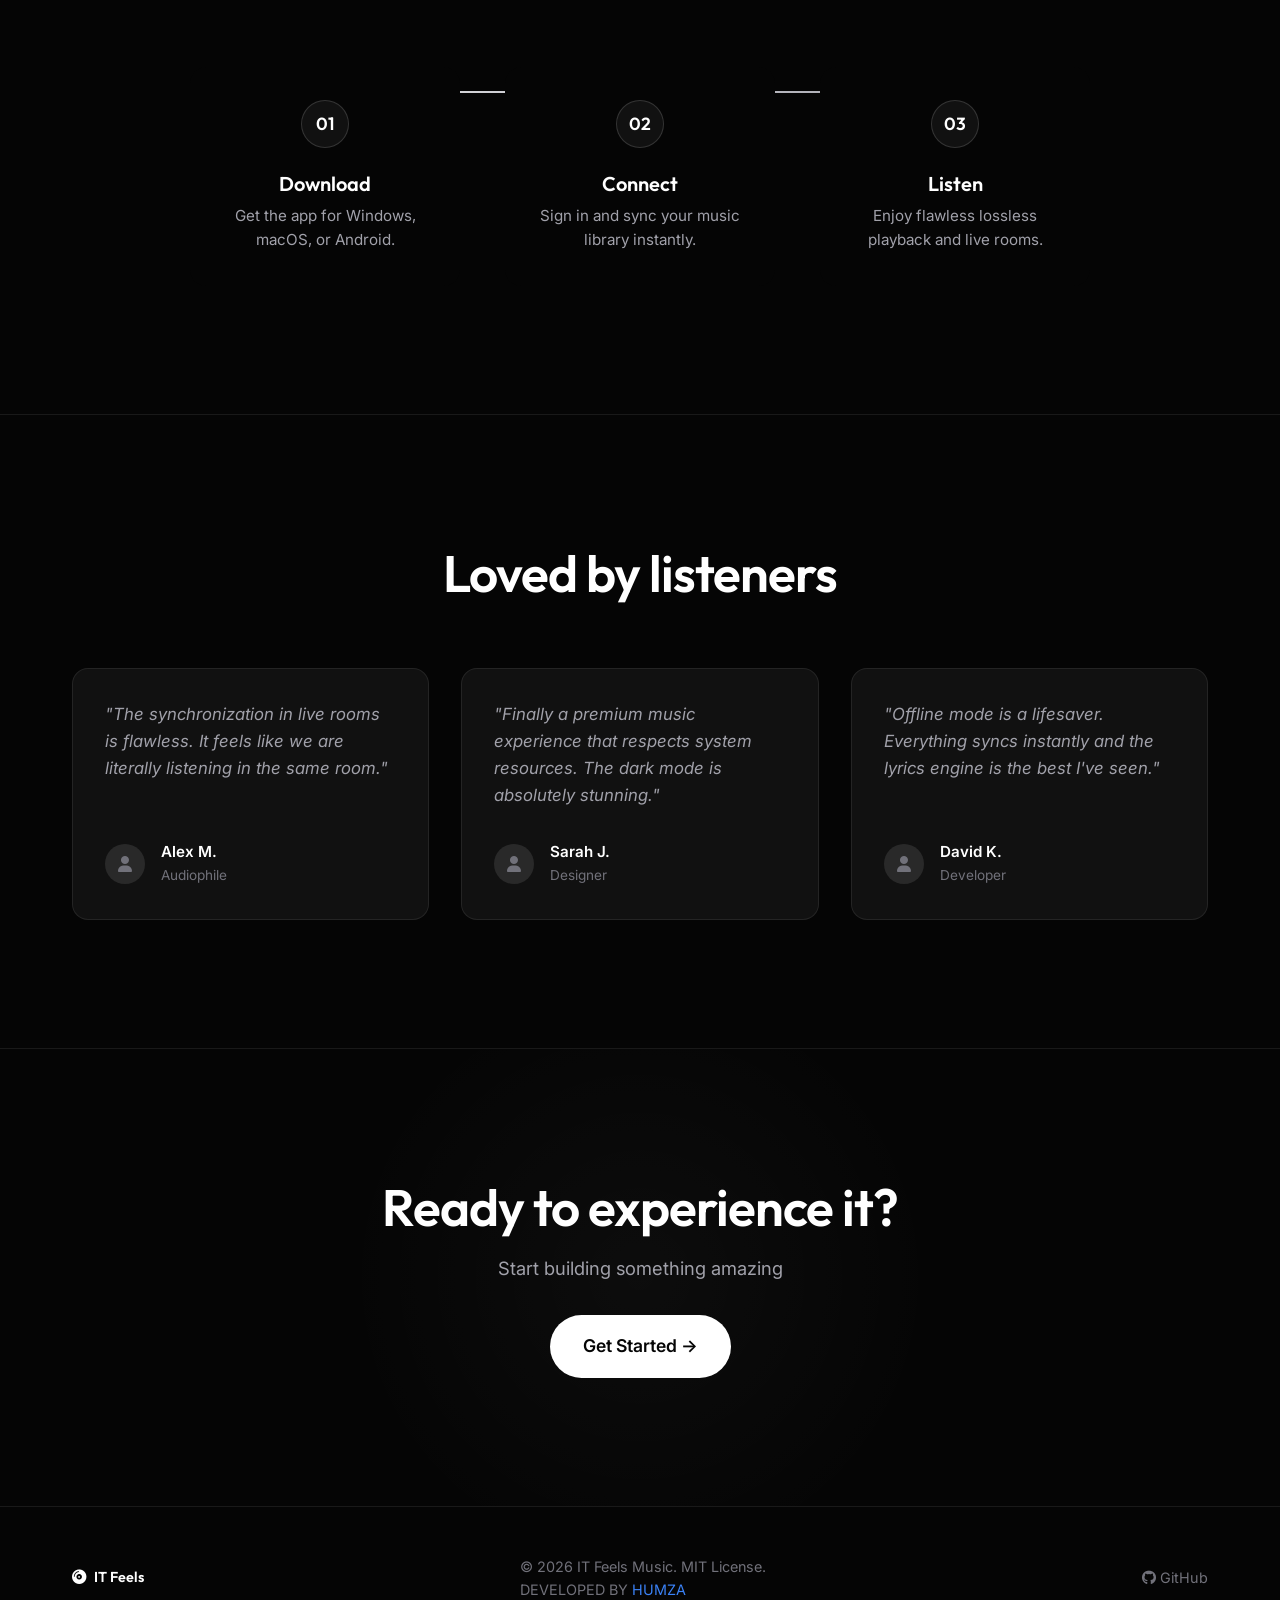
==== commit af703d83: "Fix smartphone black screen bug and optimize cross-fade lag" ====
--- a/index.html
+++ b/index.html
@@ -14,7 +14,7 @@
     <!-- FontAwesome -->
     <link rel="stylesheet" href="https://cdnjs.cloudflare.com/ajax/libs/font-awesome/6.4.0/css/all.min.css">
     
-    <link rel="stylesheet" href="style.css?v=9">
+    <link rel="stylesheet" href="style.css?v=10">
 </head>
 <body class="theme-dark">
     <!-- Sticky Header -->
@@ -817,6 +817,6 @@
         </div>
     </footer>
 
-    <script src="main.js?v=9"></script>
+    <script src="main.js?v=10"></script>
 </body>
 </html>
--- a/style.css
+++ b/style.css
@@ -1892,17 +1892,27 @@
 
 /* Platform Views */
 .platform-views {
-    position: relative;
+    display: grid;
+    grid-template-columns: 1fr;
+    grid-template-rows: 1fr;
+    align-items: center;
+    justify-items: center;
     width: 100%;
 }
 .desktop-app-wrapper, .interactive-showcase-wrapper {
-    transition: opacity 0.5s ease, transform 0.5s ease;
+    grid-area: 1 / 1;
+    transition: opacity 0.5s ease, transform 0.5s ease, visibility 0.5s;
+    width: 100%;
+}
+.interactive-showcase-wrapper {
+    /* Prevent the phone from being 100% wide if it has max-width */
+    max-width: 1000px;
+    margin-top: 0; /* Reset margin for grid centering */
 }
 .platform-hidden {
     opacity: 0 !important;
     pointer-events: none !important;
-    position: absolute !important;
-    top: 0; left: 0; right: 0;
+    visibility: hidden;
     transform: scale(0.95);
     z-index: -1;
 }
